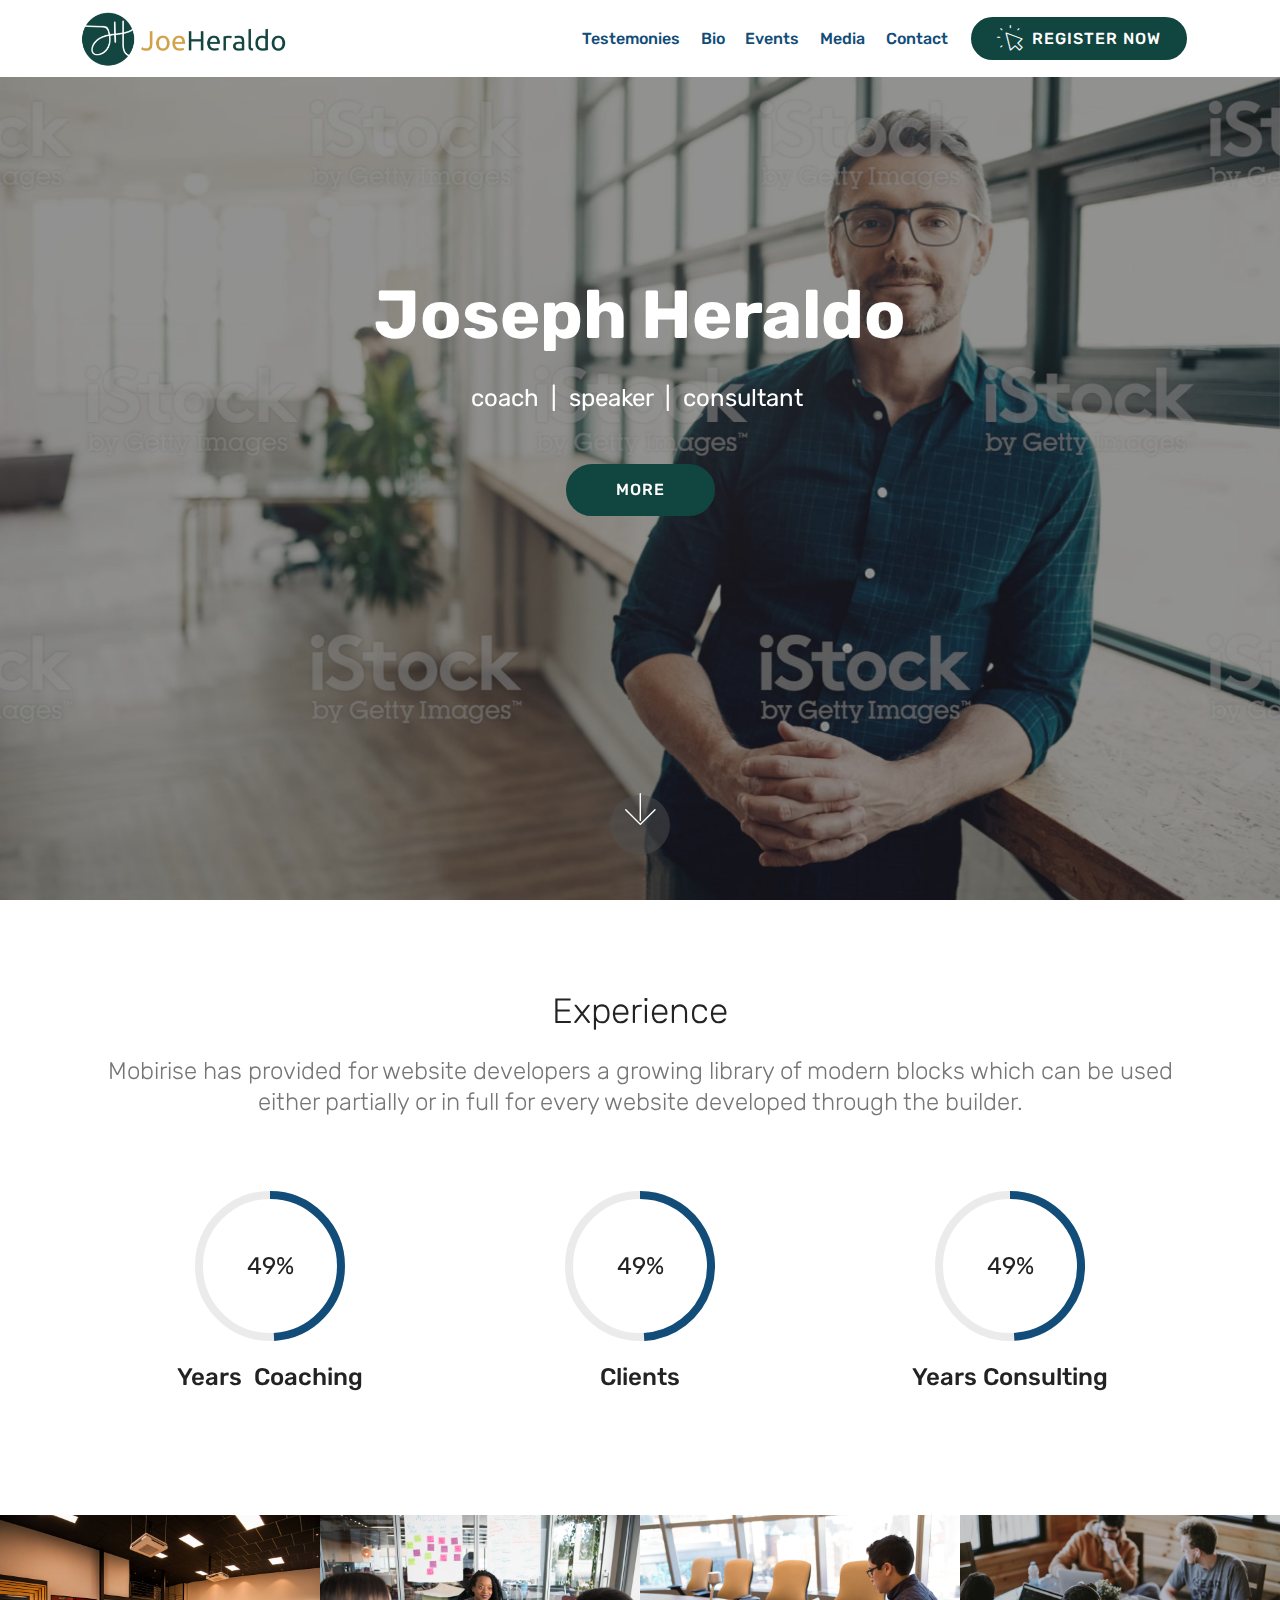
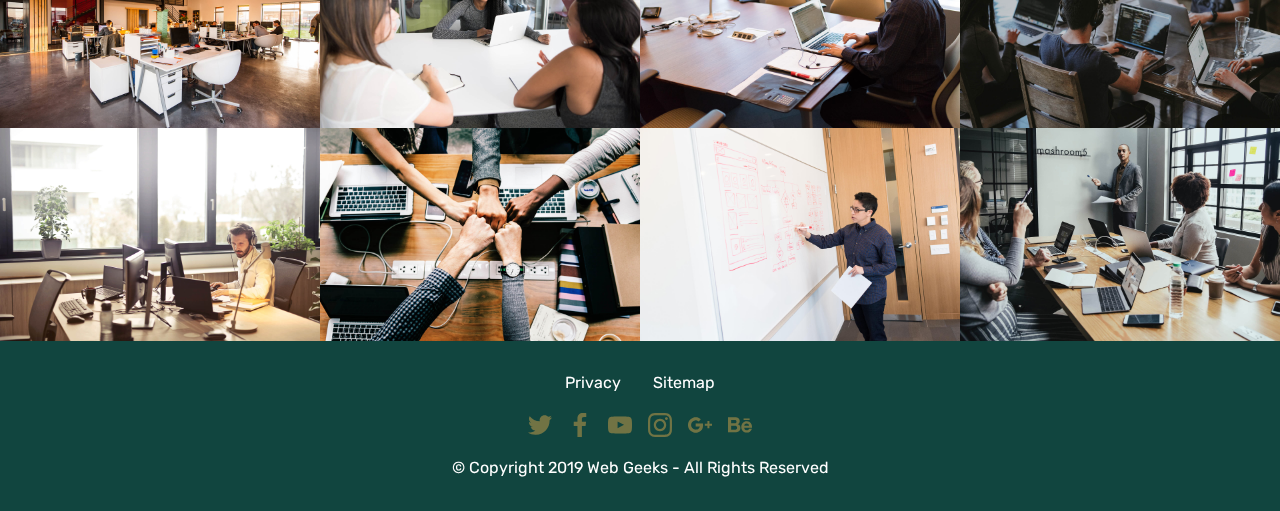
==== index.html @ cf7f7015 "create github pages" ====
<!DOCTYPE html>
<html  >
<head>
  <!-- Site made with Mobirise Website Builder v4.10.5, https://mobirise.com -->
  <meta charset="UTF-8">
  <meta http-equiv="X-UA-Compatible" content="IE=edge">
  <meta name="generator" content="Mobirise v4.10.5, mobirise.com">
  <meta name="viewport" content="width=device-width, initial-scale=1, minimum-scale=1">
  <link rel="shortcut icon" href="assets/images/joe-heraldo-website-1-780x439.png" type="image/x-icon">
  <meta name="description" content="">
  
  <title>Home</title>
  <link rel="stylesheet" href="assets/web/assets/mobirise-icons/mobirise-icons.css">
  <link rel="stylesheet" href="assets/tether/tether.min.css">
  <link rel="stylesheet" href="assets/bootstrap/css/bootstrap.min.css">
  <link rel="stylesheet" href="assets/bootstrap/css/bootstrap-grid.min.css">
  <link rel="stylesheet" href="assets/bootstrap/css/bootstrap-reboot.min.css">
  <link rel="stylesheet" href="assets/dropdown/css/style.css">
  <link rel="stylesheet" href="assets/socicon/css/styles.css">
  <link rel="stylesheet" href="assets/as-pie-progress/css/progress.min.css">
  <link rel="stylesheet" href="assets/theme/css/style.css">
  <link rel="stylesheet" href="assets/gallery/style.css">
  <link rel="stylesheet" href="assets/mobirise/css/mbr-additional.css" type="text/css">
  
  
  
</head>
<body>
  <section class="menu cid-rBkceUmjWw" once="menu" id="menu2-p">

    

    <nav class="navbar navbar-expand beta-menu navbar-dropdown align-items-center navbar-fixed-top navbar-toggleable-sm">
        <button class="navbar-toggler navbar-toggler-right" type="button" data-toggle="collapse" data-target="#navbarSupportedContent" aria-controls="navbarSupportedContent" aria-expanded="false" aria-label="Toggle navigation">
            <div class="hamburger">
                <span></span>
                <span></span>
                <span></span>
                <span></span>
            </div>
        </button>
        <div class="menu-logo">
            <div class="navbar-brand">
                <span class="navbar-logo">
                    <a href="https://mobirise.co">
                        <img src="assets/images/joe-heraldo-website-1-780x439.png" alt="Mobirise" title="" style="height: 3.8rem;">
                    </a>
                </span>
                
            </div>
        </div>
        <div class="collapse navbar-collapse" id="navbarSupportedContent">
            <ul class="navbar-nav nav-dropdown" data-app-modern-menu="true"><li class="nav-item">
                    <a class="nav-link link text-info display-4" href="https://mobirise.co">
                        Testemonies</a>
                </li>
                <li class="nav-item">
                    <a class="nav-link link text-info display-4" href="https://mobirise.co">
                        Bio</a>
                </li><li class="nav-item"><a class="nav-link link text-info display-4" href="https://mobirise.co">
                        Events</a></li><li class="nav-item"><a class="nav-link link text-info display-4" href="https://mobirise.co">
                        Media</a></li><li class="nav-item"><a class="nav-link link text-info display-4" href="https://mobirise.co">
                        Contact</a></li></ul>
            <div class="navbar-buttons mbr-section-btn"><a class="btn btn-sm btn-primary display-4" href="tel:+1-234-567-8901"><span class="mbri-cursor-click mbr-iconfont mbr-iconfont-btn"></span>
                    
                    REGISTER NOW</a></div>
        </div>
    </nav>
</section>

<section class="engine"><a href="https://mobirise.info/a">online site builder</a></section><section class="header12 cid-rBk2YmKhb2 mbr-fullscreen mbr-parallax-background" id="header12-0">

    

    <div class="mbr-overlay" style="opacity: 0.5; background-color: rgb(35, 35, 35);">
    </div>

    <div class="container  ">
            <div class="media-container">
                <div class="col-md-12 align-center">
                    <h1 class="mbr-section-title pb-3 mbr-white mbr-bold mbr-fonts-style display-1">
                        Joseph Heraldo</h1>
                    <p class="mbr-text pb-3 mbr-white mbr-fonts-style display-5">
                        coach &nbsp;| &nbsp;speaker &nbsp;| &nbsp;consultant&nbsp;</p>
                    <div class="mbr-section-btn align-center py-2"><a class="btn btn-md btn-secondary display-4" href="https://mobirise.co">MORE</a></div>

                    <div class="icons-media-container mbr-white">
                        <div class="card col-12 col-md-6">
                            
                            <h5 class="mbr-fonts-style display-5"></h5>
                        </div>

                        <div class="card col-12 col-md-6">
                            
                            <h5 class="mbr-fonts-style display-5"></h5>
                        </div>

                        

                        
                    </div>
                </div>
            </div>
    </div>

    <div class="mbr-arrow hidden-sm-down" aria-hidden="true">
        <a href="#next">
            <i class="mbri-down mbr-iconfont"></i>
        </a>
    </div>
</section>

<section class="progress-bars3 cid-rBk3ufa1zL" id="progress-bars3-3">
 
     

    
    
    <div class="container">
        <h2 class="mbr-section-title pb-3 align-center mbr-fonts-style display-2">
            Experience</h2>

        <h3 class="mbr-section-subtitle mbr-fonts-style display-5">
            Mobirise has provided for website developers a growing library of modern blocks which can be used either partially or in full for every website developed through the builder.
        </h3>
    
        <div class="media-container-row pt-5 mt-2">
            <div class="card p-3 align-center">
                <div class="wrap">
                    <div class="pie_progress progress1" role="progressbar" data-goal="50">
                        <p class="pie_progress__number mbr-fonts-style display-5">15</p>
                    </div>
                </div> 
                <div class="mbr-crt-title pt-3">
                    <h4 class="card-title py-2 mbr-fonts-style display-5">Years &nbsp;Coaching</h4>
                </div>                 
            </div>

            <div class="card p-3 align-center">
                <div class="wrap">
                    <div class="pie_progress progress2" role="progressbar" data-goal="60">
                        <p class="pie_progress__number mbr-fonts-style display-5">109</p>
                    </div>
                </div> 
                <div class="mbr-crt-title pt-3">
                    <h4 class="card-title py-2 mbr-fonts-style display-5">Clients</h4>
                </div>                 
            </div>

            <div class="card p-3 align-center">
                <div class="wrap">
                    <div class="pie_progress progress3" role="progressbar" data-goal="70">
                        <p class="pie_progress__number mbr-fonts-style display-5">23</p>
                    </div>
                </div> 
                <div class="mbr-crt-title pt-3">
                    <h4 class="card-title py-2 mbr-fonts-style display-5">
                        Years Consulting</h4>
                </div>                 
            </div>

            

            

            
        </div>
</div></section>

<section class="mbr-gallery mbr-slider-carousel cid-rBk3p2tCOQ" id="gallery3-2">

    

    <div>
        <div><!-- Filter --><!-- Gallery --><div class="mbr-gallery-row"><div class="mbr-gallery-layout-default"><div><div><div class="mbr-gallery-item mbr-gallery-item--p0" data-video-url="false" data-tags="Awesome"><div href="#lb-gallery3-2" data-slide-to="0" data-toggle="modal"><img src="assets/images/background1.jpg" alt="" title=""><span class="icon-focus"></span></div></div><div class="mbr-gallery-item mbr-gallery-item--p0" data-video-url="false" data-tags="Responsive"><div href="#lb-gallery3-2" data-slide-to="1" data-toggle="modal"><img src="assets/images/background2.jpg" alt="" title=""><span class="icon-focus"></span></div></div><div class="mbr-gallery-item mbr-gallery-item--p0" data-video-url="false" data-tags="Creative"><div href="#lb-gallery3-2" data-slide-to="2" data-toggle="modal"><img src="assets/images/background3.jpg" alt="" title=""><span class="icon-focus"></span></div></div><div class="mbr-gallery-item mbr-gallery-item--p0" data-video-url="false" data-tags="Animated"><div href="#lb-gallery3-2" data-slide-to="3" data-toggle="modal"><img src="assets/images/background4.jpg" alt="" title=""><span class="icon-focus"></span></div></div><div class="mbr-gallery-item mbr-gallery-item--p0" data-video-url="false" data-tags="Awesome"><div href="#lb-gallery3-2" data-slide-to="4" data-toggle="modal"><img src="assets/images/background5.jpg" alt="" title=""><span class="icon-focus"></span></div></div><div class="mbr-gallery-item mbr-gallery-item--p0" data-video-url="false" data-tags="Awesome"><div href="#lb-gallery3-2" data-slide-to="5" data-toggle="modal"><img src="assets/images/background6.jpg" alt="" title=""><span class="icon-focus"></span></div></div><div class="mbr-gallery-item mbr-gallery-item--p0" data-video-url="false" data-tags="Responsive"><div href="#lb-gallery3-2" data-slide-to="6" data-toggle="modal"><img src="assets/images/background7.jpg" alt="" title=""><span class="icon-focus"></span></div></div><div class="mbr-gallery-item mbr-gallery-item--p0" data-video-url="false" data-tags="Animated"><div href="#lb-gallery3-2" data-slide-to="7" data-toggle="modal"><img src="assets/images/background8.jpg" alt="" title=""><span class="icon-focus"></span></div></div></div></div><div class="clearfix"></div></div></div><!-- Lightbox --><div data-app-prevent-settings="" class="mbr-slider modal fade carousel slide" tabindex="-1" data-keyboard="true" data-interval="false" id="lb-gallery3-2"><div class="modal-dialog"><div class="modal-content"><div class="modal-body"><div class="carousel-inner"><div class="carousel-item active"><img src="assets/images/background1.jpg" alt="" title=""></div><div class="carousel-item"><img src="assets/images/background2.jpg" alt="" title=""></div><div class="carousel-item"><img src="assets/images/background3.jpg" alt="" title=""></div><div class="carousel-item"><img src="assets/images/background4.jpg" alt="" title=""></div><div class="carousel-item"><img src="assets/images/background5.jpg" alt="" title=""></div><div class="carousel-item"><img src="assets/images/background6.jpg" alt="" title=""></div><div class="carousel-item"><img src="assets/images/background7.jpg" alt="" title=""></div><div class="carousel-item"><img src="assets/images/background8.jpg" alt="" title=""></div></div><a class="carousel-control carousel-control-prev" role="button" data-slide="prev" href="#lb-gallery3-2"><span class="mbri-left mbr-iconfont" aria-hidden="true"></span><span class="sr-only">Previous</span></a><a class="carousel-control carousel-control-next" role="button" data-slide="next" href="#lb-gallery3-2"><span class="mbri-right mbr-iconfont" aria-hidden="true"></span><span class="sr-only">Next</span></a><a class="close" href="#" role="button" data-dismiss="modal"><span class="sr-only">Close</span></a></div></div></div></div></div>
    </div>

</section>

<section once="footers" class="cid-rBk6SeG8Rp" id="footer7-6">

    

    

    <div class="container">
        <div class="media-container-row align-center mbr-white">
            <div class="row row-links">
                <ul class="foot-menu">
                    
                    
                    
                    
                    
                <li class="foot-menu-item mbr-fonts-style display-7">Privacy</li><li class="foot-menu-item mbr-fonts-style display-7">Sitemap</li></ul>
            </div>
            <div class="row social-row">
                <div class="social-list align-right pb-2">
                    
                    
                    
                    
                    
                    
                <div class="soc-item">
                        <a href="https://twitter.com/mobirise" target="_blank">
                            <span class="mbr-iconfont mbr-iconfont-social socicon-twitter socicon" style="color: rgb(208, 162, 74); fill: rgb(208, 162, 74);"></span>
                        </a>
                    </div><div class="soc-item">
                        <a href="https://www.facebook.com/pages/Mobirise/1616226671953247" target="_blank">
                            <span class="mbr-iconfont mbr-iconfont-social socicon-facebook socicon" style="color: rgb(208, 162, 74); fill: rgb(208, 162, 74);"></span>
                        </a>
                    </div><div class="soc-item">
                        <a href="https://www.youtube.com/c/mobirise" target="_blank">
                            <span class="mbr-iconfont mbr-iconfont-social socicon-youtube socicon" style="color: rgb(208, 162, 74); fill: rgb(208, 162, 74);"></span>
                        </a>
                    </div><div class="soc-item">
                        <a href="https://instagram.com/mobirise" target="_blank">
                            <span class="mbr-iconfont mbr-iconfont-social socicon-instagram socicon" style="color: rgb(208, 162, 74); fill: rgb(208, 162, 74);"></span>
                        </a>
                    </div><div class="soc-item">
                        <a href="https://plus.google.com/u/0/+Mobirise" target="_blank">
                            <span class="mbr-iconfont mbr-iconfont-social socicon-googleplus socicon" style="color: rgb(208, 162, 74); fill: rgb(208, 162, 74);"></span>
                        </a>
                    </div><div class="soc-item">
                        <a href="https://www.behance.net/Mobirise" target="_blank">
                            <span class="mbr-iconfont mbr-iconfont-social socicon-behance socicon" style="color: rgb(208, 162, 74); fill: rgb(208, 162, 74);"></span>
                        </a>
                    </div></div>
            </div>
            <div class="row row-copirayt">
                <p class="mbr-text mb-0 mbr-fonts-style mbr-white align-center display-7">
                    © Copyright 2019 Web Geeks - All Rights Reserved
                </p>
            </div>
        </div>
    </div>
</section>


  <script src="assets/web/assets/jquery/jquery.min.js"></script>
  <script src="assets/popper/popper.min.js"></script>
  <script src="assets/tether/tether.min.js"></script>
  <script src="assets/bootstrap/js/bootstrap.min.js"></script>
  <script src="assets/smoothscroll/smooth-scroll.js"></script>
  <script src="assets/dropdown/js/nav-dropdown.js"></script>
  <script src="assets/dropdown/js/navbar-dropdown.js"></script>
  <script src="assets/touchswipe/jquery.touch-swipe.min.js"></script>
  <script src="assets/parallax/jarallax.min.js"></script>
  <script src="assets/as-pie-progress/jquery-as-pie-progress.min.js"></script>
  <script src="assets/masonry/masonry.pkgd.min.js"></script>
  <script src="assets/imagesloaded/imagesloaded.pkgd.min.js"></script>
  <script src="assets/bootstrapcarouselswipe/bootstrap-carousel-swipe.js"></script>
  <script src="assets/vimeoplayer/jquery.mb.vimeo_player.js"></script>
  <script src="assets/theme/js/script.js"></script>
  <script src="assets/gallery/player.min.js"></script>
  <script src="assets/gallery/script.js"></script>
  <script src="assets/slidervideo/script.js"></script>
  
  
</body>
</html>
---- assets/web/assets/mobirise-icons/mobirise-icons.css ----
@font-face {
  font-family: 'MobiriseIcons';
  src:  url('mobirise-icons.eot?spat4u');
  src:  url('mobirise-icons.eot?spat4u#iefix') format('embedded-opentype'),
    url('mobirise-icons.ttf?spat4u') format('truetype'),
    url('mobirise-icons.woff?spat4u') format('woff'),
    url('mobirise-icons.svg?spat4u#MobiriseIcons') format('svg');
  font-weight: normal;
  font-style: normal;
}

[class^="mbri-"], [class*=" mbri-"] {
  /* use !important to prevent issues with browser extensions that change fonts */
  font-family: MobiriseIcons !important;
  speak: none;
  font-style: normal;
  font-weight: normal;
  font-variant: normal;
  text-transform: none;
  line-height: 1;

  /* Better Font Rendering =========== */
  -webkit-font-smoothing: antialiased;
  -moz-osx-font-smoothing: grayscale;
}

.mbri-add-submenu:before {
  content: "\e900";
}
.mbri-alert:before {
  content: "\e901";
}
.mbri-align-center:before {
  content: "\e902";
}
.mbri-align-justify:before {
  content: "\e903";
}
.mbri-align-left:before {
  content: "\e904";
}
.mbri-align-right:before {
  content: "\e905";
}
.mbri-android:before {
  content: "\e906";
}
.mbri-apple:before {
  content: "\e907";
}
.mbri-arrow-down:before {
  content: "\e908";
}
.mbri-arrow-next:before {
  content: "\e909";
}
.mbri-arrow-prev:before {
  content: "\e90a";
}
.mbri-arrow-up:before {
  content: "\e90b";
}
.mbri-bold:before {
  content: "\e90c";
}
.mbri-bookmark:before {
  content: "\e90d";
}
.mbri-bootstrap:before {
  content: "\e90e";
}
.mbri-briefcase:before {
  content: "\e90f";
}
.mbri-browse:before {
  content: "\e910";
}
.mbri-bulleted-list:before {
  content: "\e911";
}
.mbri-calendar:before {
  content: "\e912";
}
.mbri-camera:before {
  content: "\e913";
}
.mbri-cart-add:before {
  content: "\e914";
}
.mbri-cart-full:before {
  content: "\e915";
}
.mbri-cash:before {
  content: "\e916";
}
.mbri-change-style:before {
  content: "\e917";
}
.mbri-chat:before {
  content: "\e918";
}
.mbri-clock:before {
  content: "\e919";
}
.mbri-close:before {
  content: "\e91a";
}
.mbri-cloud:before {
  content: "\e91b";
}
.mbri-code:before {
  content: "\e91c";
}
.mbri-contact-form:before {
  content: "\e91d";
}
.mbri-credit-card:before {
  content: "\e91e";
}
.mbri-cursor-click:before {
  content: "\e91f";
}
.mbri-cust-feedback:before {
  content: "\e920";
}
.mbri-database:before {
  content: "\e921";
}
.mbri-delivery:before {
  content: "\e922";
}
.mbri-desktop:before {
  content: "\e923";
}
.mbri-devices:before {
  content: "\e924";
}
.mbri-down:before {
  content: "\e925";
}
.mbri-download:before {
  content: "\e989";
}
.mbri-drag-n-drop:before {
  content: "\e927";
}
.mbri-drag-n-drop2:before {
  content: "\e928";
}
.mbri-edit:before {
  content: "\e929";
}
.mbri-edit2:before {
  content: "\e92a";
}
.mbri-error:before {
  content: "\e92b";
}
.mbri-extension:before {
  content: "\e92c";
}
.mbri-features:before {
  content: "\e92d";
}
.mbri-file:before {
  content: "\e92e";
}
.mbri-flag:before {
  content: "\e92f";
}
.mbri-folder:before {
  content: "\e930";
}
.mbri-gift:before {
  content: "\e931";
}
.mbri-github:before {
  content: "\e932";
}
.mbri-globe:before {
  content: "\e933";
}
.mbri-globe-2:before {
  content: "\e934";
}
.mbri-growing-chart:before {
  content: "\e935";
}
.mbri-hearth:before {
  content: "\e936";
}
.mbri-help:before {
  content: "\e937";
}
.mbri-home:before {
  content: "\e938";
}
.mbri-hot-cup:before {
  content: "\e939";
}
.mbri-idea:before {
  content: "\e93a";
}
.mbri-image-gallery:before {
  content: "\e93b";
}
.mbri-image-slider:before {
  content: "\e93c";
}
.mbri-info:before {
  content: "\e93d";
}
.mbri-italic:before {
  content: "\e93e";
}
.mbri-key:before {
  content: "\e93f";
}
.mbri-laptop:before {
  content: "\e940";
}
.mbri-layers:before {
  content: "\e941";
}
.mbri-left-right:before {
  content: "\e942";
}
.mbri-left:before {
  content: "\e943";
}
.mbri-letter:before {
  content: "\e944";
}
.mbri-like:before {
  content: "\e945";
}
.mbri-link:before {
  content: "\e946";
}
.mbri-lock:before {
  content: "\e947";
}
.mbri-login:before {
  content: "\e948";
}
.mbri-logout:before {
  content: "\e949";
}
.mbri-magic-stick:before {
  content: "\e94a";
}
.mbri-map-pin:before {
  content: "\e94b";
}
.mbri-menu:before {
  content: "\e94c";
}
.mbri-mobile:before {
  content: "\e94d";
}
.mbri-mobile2:before {
  content: "\e94e";
}
.mbri-mobirise:before {
  content: "\e94f";
}
.mbri-more-horizontal:before {
  content: "\e950";
}
.mbri-more-vertical:before {
  content: "\e951";
}
.mbri-music:before {
  content: "\e952";
}
.mbri-new-file:before {
  content: "\e953";
}
.mbri-numbered-list:before {
  content: "\e954";
}
.mbri-opened-folder:before {
  content: "\e955";
}
.mbri-pages:before {
  content: "\e956";
}
.mbri-paper-plane:before {
  content: "\e957";
}
.mbri-paperclip:before {
  content: "\e958";
}
.mbri-photo:before {
  content: "\e959";
}
.mbri-photos:before {
  content: "\e95a";
}
.mbri-pin:before {
  content: "\e95b";
}
.mbri-play:before {
  content: "\e95c";
}
.mbri-plus:before {
  content: "\e95d";
}
.mbri-preview:before {
  content: "\e95e";
}
.mbri-print:before {
  content: "\e95f";
}
.mbri-protect:before {
  content: "\e960";
}
.mbri-question:before {
  content: "\e961";
}
.mbri-quote-left:before {
  content: "\e962";
}
.mbri-quote-right:before {
  content: "\e963";
}
.mbri-refresh:before {
  content: "\e964";
}
.mbri-responsive:before {
  content: "\e965";
}
.mbri-right:before {
  content: "\e966";
}
.mbri-rocket:before {
  content: "\e967";
}
.mbri-sad-face:before {
  content: "\e968";
}
.mbri-sale:before {
  content: "\e969";
}
.mbri-save:before {
  content: "\e96a";
}
.mbri-search:before {
  content: "\e96b";
}
.mbri-setting:before {
  content: "\e96c";
}
.mbri-setting2:before {
  content: "\e96d";
}
.mbri-setting3:before {
  content: "\e96e";
}
.mbri-share:before {
  content: "\e96f";
}
.mbri-shopping-bag:before {
  content: "\e970";
}
.mbri-shopping-basket:before {
  content: "\e971";
}
.mbri-shopping-cart:before {
  content: "\e972";
}
.mbri-sites:before {
  content: "\e973";
}
.mbri-smile-face:before {
  content: "\e974";
}
.mbri-speed:before {
  content: "\e975";
}
.mbri-star:before {
  content: "\e976";
}
.mbri-success:before {
  content: "\e977";
}
.mbri-sun:before {
  content: "\e978";
}
.mbri-sun2:before {
  content: "\e979";
}
.mbri-tablet:before {
  content: "\e97a";
}
.mbri-tablet-vertical:before {
  content: "\e97b";
}
.mbri-target:before {
  content: "\e97c";
}
.mbri-timer:before {
  content: "\e97d";
}
.mbri-to-ftp:before {
  content: "\e97e";
}
.mbri-to-local-drive:before {
  content: "\e97f";
}
.mbri-touch-swipe:before {
  content: "\e980";
}
.mbri-touch:before {
  content: "\e981";
}
.mbri-trash:before {
  content: "\e982";
}
.mbri-underline:before {
  content: "\e983";
}
.mbri-unlink:before {
  content: "\e984";
}
.mbri-unlock:before {
  content: "\e985";
}
.mbri-up-down:before {
  content: "\e986";
}
.mbri-up:before {
  content: "\e987";
}
.mbri-update:before {
  content: "\e988";
}
.mbri-upload:before {
 content: "\e926"; 
}
.mbri-user:before {
  content: "\e98a";
}
.mbri-user2:before {
  content: "\e98b";
}
.mbri-users:before {
  content: "\e98c";
}
.mbri-video:before {
  content: "\e98d";
}
.mbri-video-play:before {
  content: "\e98e";
}
.mbri-watch:before {
  content: "\e98f";
}
.mbri-website-theme:before {
  content: "\e990";
}
.mbri-wifi:before {
  content: "\e991";
}
.mbri-windows:before {
  content: "\e992";
}
.mbri-zoom-out:before {
  content: "\e993";
}
.mbri-redo:before {
  content: "\e994";
}
.mbri-undo:before {
  content: "\e995";
}
---- assets/dropdown/css/style.css ----
.navbar-dropdown {
  left: 0;
  padding: 0;
  position: absolute;
  right: 0;
  top: 0;
  transition: all 0.45s ease;
  z-index: 1030;
  background: #282828; }
  .navbar-dropdown .navbar-logo {
    margin-right: 0.8rem;
    transition: margin 0.3s ease-in-out;
    vertical-align: middle; }
    .navbar-dropdown .navbar-logo img {
      height: 3.125rem;
      transition: all 0.3s ease-in-out; }
    .navbar-dropdown .navbar-logo.mbr-iconfont {
      font-size: 3.125rem;
      line-height: 3.125rem; }
  .navbar-dropdown .navbar-caption {
    font-weight: 700;
    white-space: normal;
    vertical-align: -4px;
    line-height: 3.125rem !important; }
    .navbar-dropdown .navbar-caption, .navbar-dropdown .navbar-caption:hover {
      color: inherit;
      text-decoration: none; }
  .navbar-dropdown .mbr-iconfont + .navbar-caption {
    vertical-align: -1px; }
  .navbar-dropdown.navbar-fixed-top {
    position: fixed; }
  .navbar-dropdown .navbar-brand span {
    vertical-align: -4px; }
  .navbar-dropdown.bg-color.transparent {
    background: none; }
  .navbar-dropdown.navbar-short .navbar-brand {
    padding: 0.625rem 0; }
    .navbar-dropdown.navbar-short .navbar-brand span {
      vertical-align: -1px; }
  .navbar-dropdown.navbar-short .navbar-caption {
    line-height: 2.375rem !important;
    vertical-align: -2px; }
  .navbar-dropdown.navbar-short .navbar-logo {
    margin-right: 0.5rem; }
    .navbar-dropdown.navbar-short .navbar-logo img {
      height: 2.375rem; }
    .navbar-dropdown.navbar-short .navbar-logo.mbr-iconfont {
      font-size: 2.375rem;
      line-height: 2.375rem; }
  .navbar-dropdown.navbar-short .mbr-table-cell {
    height: 3.625rem; }
  .navbar-dropdown .navbar-close {
    left: 0.6875rem;
    position: fixed;
    top: 0.75rem;
    z-index: 1000; }
  .navbar-dropdown .hamburger-icon {
    content: "";
    display: inline-block;
    vertical-align: middle;
    width: 16px;
    -webkit-box-shadow: 0 -6px 0 1px #282828,0 0 0 1px #282828,0 6px 0 1px #282828;
    -moz-box-shadow: 0 -6px 0 1px #282828,0 0 0 1px #282828,0 6px 0 1px #282828;
    box-shadow: 0 -6px 0 1px #282828,0 0 0 1px #282828,0 6px 0 1px #282828; }

.dropdown-menu .dropdown-toggle[data-toggle="dropdown-submenu"]::after {
  border-bottom: 0.35em solid transparent;
  border-left: 0.35em solid;
  border-right: 0;
  border-top: 0.35em solid transparent;
  margin-left: 0.3rem; }

.dropdown-menu .dropdown-item:focus {
  outline: 0; }

.nav-dropdown {
  font-size: 0.75rem;
  font-weight: 500;
  height: auto !important; }
  .nav-dropdown .nav-btn {
    padding-left: 1rem; }
  .nav-dropdown .link {
    margin: .667em 1.667em;
    font-weight: 500;
    padding: 0;
    transition: color .2s ease-in-out; }
    .nav-dropdown .link.dropdown-toggle {
      margin-right: 2.583em; }
      .nav-dropdown .link.dropdown-toggle::after {
        margin-left: .25rem;
        border-top: 0.35em solid;
        border-right: 0.35em solid transparent;
        border-left: 0.35em solid transparent;
        border-bottom: 0; }
      .nav-dropdown .link.dropdown-toggle[aria-expanded="true"] {
        margin: 0;
        padding: 0.667em 3.263em  0.667em 1.667em; }
  .nav-dropdown .link::after,
  .nav-dropdown .dropdown-item::after {
    color: inherit; }
  .nav-dropdown .btn {
    font-size: 0.75rem;
    font-weight: 700;
    letter-spacing: 0;
    margin-bottom: 0;
    padding-left: 1.25rem;
    padding-right: 1.25rem; }
  .nav-dropdown .dropdown-menu {
    border-radius: 0;
    border: 0;
    left: 0;
    margin: 0;
    padding-bottom: 1.25rem;
    padding-top: 1.25rem;
    position: relative; }
  .nav-dropdown .dropdown-submenu {
    margin-left: 0.125rem;
    top: 0; }
  .nav-dropdown .dropdown-item {
    font-weight: 500;
    line-height: 2;
    padding: 0.3846em 4.615em 0.3846em 1.5385em;
    position: relative;
    transition: color .2s ease-in-out, background-color .2s ease-in-out; }
    .nav-dropdown .dropdown-item::after {
      margin-top: -0.3077em;
      position: absolute;
      right: 1.1538em;
      top: 50%; }
    .nav-dropdown .dropdown-item:focus, .nav-dropdown .dropdown-item:hover {
      background: none; }

@media (max-width: 767px) {
  .nav-dropdown.navbar-toggleable-sm {
    bottom: 0;
    display: none;
    left: 0;
    overflow-x: hidden;
    position: fixed;
    top: 0;
    transform: translateX(-100%);
    -ms-transform: translateX(-100%);
    -webkit-transform: translateX(-100%);
    width: 18.75rem;
    z-index: 999; } }
.nav-dropdown.navbar-toggleable-xl {
  bottom: 0;
  display: none;
  left: 0;
  overflow-x: hidden;
  position: fixed;
  top: 0;
  transform: translateX(-100%);
  -ms-transform: translateX(-100%);
  -webkit-transform: translateX(-100%);
  width: 18.75rem;
  z-index: 999; }

.nav-dropdown-sm {
  display: block !important;
  overflow-x: hidden;
  overflow: auto;
  padding-top: 3.875rem; }
  .nav-dropdown-sm::after {
    content: "";
    display: block;
    height: 3rem;
    width: 100%; }
  .nav-dropdown-sm.collapse.in ~ .navbar-close {
    display: block !important; }
  .nav-dropdown-sm.collapsing, .nav-dropdown-sm.collapse.in {
    transform: translateX(0);
    -ms-transform: translateX(0);
    -webkit-transform: translateX(0);
    transition: all 0.25s ease-out;
    -webkit-transition: all 0.25s ease-out;
    background: #282828; }
  .nav-dropdown-sm.collapsing[aria-expanded="false"] {
    transform: translateX(-100%);
    -ms-transform: translateX(-100%);
    -webkit-transform: translateX(-100%); }
  .nav-dropdown-sm .nav-item {
    display: block;
    margin-left: 0 !important;
    padding-left: 0; }
  .nav-dropdown-sm .link,
  .nav-dropdown-sm .dropdown-item {
    border-top: 1px dotted rgba(255, 255, 255, 0.1);
    font-size: 0.8125rem;
    line-height: 1.6;
    margin: 0 !important;
    padding: 0.875rem 2.4rem 0.875rem 1.5625rem !important;
    position: relative;
    white-space: normal; }
    .nav-dropdown-sm .link:focus, .nav-dropdown-sm .link:hover,
    .nav-dropdown-sm .dropdown-item:focus,
    .nav-dropdown-sm .dropdown-item:hover {
      background: rgba(0, 0, 0, 0.2) !important;
      color: #c0a375; }
  .nav-dropdown-sm .nav-btn {
    position: relative;
    padding: 1.5625rem 1.5625rem 0 1.5625rem; }
    .nav-dropdown-sm .nav-btn::before {
      border-top: 1px dotted rgba(255, 255, 255, 0.1);
      content: "";
      left: 0;
      position: absolute;
      top: 0;
      width: 100%; }
    .nav-dropdown-sm .nav-btn + .nav-btn {
      padding-top: 0.625rem; }
      .nav-dropdown-sm .nav-btn + .nav-btn::before {
        display: none; }
  .nav-dropdown-sm .btn {
    padding: 0.625rem 0; }
  .nav-dropdown-sm .dropdown-toggle[data-toggle="dropdown-submenu"]::after {
    margin-left: .25rem;
    border-top: 0.35em solid;
    border-right: 0.35em solid transparent;
    border-left: 0.35em solid transparent;
    border-bottom: 0; }
  .nav-dropdown-sm .dropdown-toggle[data-toggle="dropdown-submenu"][aria-expanded="true"]::after {
    border-top: 0;
    border-right: 0.35em solid transparent;
    border-left: 0.35em solid transparent;
    border-bottom: 0.35em solid; }
  .nav-dropdown-sm .dropdown-menu {
    margin: 0;
    padding: 0;
    position: relative;
    top: 0;
    left: 0;
    width: 100%;
    border: 0;
    float: none;
    border-radius: 0;
    background: none; }
  .nav-dropdown-sm .dropdown-submenu {
    left: 100%;
    margin-left: 0.125rem;
    margin-top: -1.25rem;
    top: 0; }

.navbar-toggleable-sm .nav-dropdown .dropdown-menu {
  position: absolute; }

.navbar-toggleable-sm .nav-dropdown .dropdown-submenu {
  left: 100%;
  margin-left: 0.125rem;
  margin-top: -1.25rem;
  top: 0; }

.navbar-toggleable-sm.opened .nav-dropdown .dropdown-menu {
  position: relative; }

.navbar-toggleable-sm.opened .nav-dropdown .dropdown-submenu {
  left: 0;
  margin-left: 00rem;
  margin-top: 0rem;
  top: 0; }

.is-builder .nav-dropdown.collapsing {
  transition: none !important; }

/*# sourceMappingURL=style.css.map */
---- assets/socicon/css/styles.css ----
@charset "UTF-8";

@font-face {
  font-family: "socicon";
  src:url("../fonts/socicon.eot");
  src:url("../fonts/socicon.eot?#iefix") format("embedded-opentype"),
    url("../fonts/socicon.woff") format("woff"),
    url("../fonts/socicon.ttf") format("truetype"),
    url("../fonts/socicon.svg#socicon") format("svg");
  font-weight: normal;
  font-style: normal;

}

[data-icon]:before {
  font-family: "socicon" !important;
  content: attr(data-icon);
  font-style: normal !important;
  font-weight: normal !important;
  font-variant: normal !important;
  text-transform: none !important;
  speak: none;
  line-height: 1;
  -webkit-font-smoothing: antialiased;
  -moz-osx-font-smoothing: grayscale;
}

[class^="socicon-"]:before,
[class*=" socicon-"]:before {
  font-family: "socicon" !important;
  font-style: normal !important;
  font-weight: normal !important;
  font-variant: normal !important;
  text-transform: none !important;
  speak: none;
  line-height: 1;
  -webkit-font-smoothing: antialiased;
  -moz-osx-font-smoothing: grayscale;
}

.socicon-modelmayhem:before {
  content: "\e000";
}
.socicon-mixcloud:before {
  content: "\e001";
}
.socicon-drupal:before {
  content: "\e002";
}
.socicon-swarm:before {
  content: "\e003";
}
.socicon-istock:before {
  content: "\e004";
}
.socicon-yammer:before {
  content: "\e005";
}
.socicon-ello:before {
  content: "\e006";
}
.socicon-stackoverflow:before {
  content: "\e007";
}
.socicon-persona:before {
  content: "\e008";
}
.socicon-triplej:before {
  content: "\e009";
}
.socicon-houzz:before {
  content: "\e00a";
}
.socicon-rss:before {
  content: "\e00b";
}
.socicon-paypal:before {
  content: "\e00c";
}
.socicon-odnoklassniki:before {
  content: "\e00d";
}
.socicon-airbnb:before {
  content: "\e00e";
}
.socicon-periscope:before {
  content: "\e00f";
}
.socicon-outlook:before {
  content: "\e010";
}
.socicon-coderwall:before {
  content: "\e011";
}
.socicon-tripadvisor:before {
  content: "\e012";
}
.socicon-appnet:before {
  content: "\e013";
}
.socicon-goodreads:before {
  content: "\e014";
}
.socicon-tripit:before {
  content: "\e015";
}
.socicon-lanyrd:before {
  content: "\e016";
}
.socicon-slideshare:before {
  content: "\e017";
}
.socicon-buffer:before {
  content: "\e018";
}
.socicon-disqus:before {
  content: "\e019";
}
.socicon-vkontakte:before {
  content: "\e01a";
}
.socicon-whatsapp:before {
  content: "\e01b";
}
.socicon-patreon:before {
  content: "\e01c";
}
.socicon-storehouse:before {
  content: "\e01d";
}
.socicon-pocket:before {
  content: "\e01e";
}
.socicon-mail:before {
  content: "\e01f";
}
.socicon-blogger:before {
  content: "\e020";
}
.socicon-technorati:before {
  content: "\e021";
}
.socicon-reddit:before {
  content: "\e022";
}
.socicon-dribbble:before {
  content: "\e023";
}
.socicon-stumbleupon:before {
  content: "\e024";
}
.socicon-digg:before {
  content: "\e025";
}
.socicon-envato:before {
  content: "\e026";
}
.socicon-behance:before {
  content: "\e027";
}
.socicon-delicious:before {
  content: "\e028";
}
.socicon-deviantart:before {
  content: "\e029";
}
.socicon-forrst:before {
  content: "\e02a";
}
.socicon-play:before {
  content: "\e02b";
}
.socicon-zerply:before {
  content: "\e02c";
}
.socicon-wikipedia:before {
  content: "\e02d";
}
.socicon-apple:before {
  content: "\e02e";
}
.socicon-flattr:before {
  content: "\e02f";
}
.socicon-github:before {
  content: "\e030";
}
.socicon-renren:before {
  content: "\e031";
}
.socicon-friendfeed:before {
  content: "\e032";
}
.socicon-newsvine:before {
  content: "\e033";
}
.socicon-identica:before {
  content: "\e034";
}
.socicon-bebo:before {
  content: "\e035";
}
.socicon-zynga:before {
  content: "\e036";
}
.socicon-steam:before {
  content: "\e037";
}
.socicon-xbox:before {
  content: "\e038";
}
.socicon-windows:before {
  content: "\e039";
}
.socicon-qq:before {
  content: "\e03a";
}
.socicon-douban:before {
  content: "\e03b";
}
.socicon-meetup:before {
  content: "\e03c";
}
.socicon-playstation:before {
  content: "\e03d";
}
.socicon-android:before {
  content: "\e03e";
}
.socicon-snapchat:before {
  content: "\e03f";
}
.socicon-twitter:before {
  content: "\e040";
}
.socicon-facebook:before {
  content: "\e041";
}
.socicon-googleplus:before {
  content: "\e042";
}
.socicon-pinterest:before {
  content: "\e043";
}
.socicon-foursquare:before {
  content: "\e044";
}
.socicon-yahoo:before {
  content: "\e045";
}
.socicon-skype:before {
  content: "\e046";
}
.socicon-yelp:before {
  content: "\e047";
}
.socicon-feedburner:before {
  content: "\e048";
}
.socicon-linkedin:before {
  content: "\e049";
}
.socicon-viadeo:before {
  content: "\e04a";
}
.socicon-xing:before {
  content: "\e04b";
}
.socicon-myspace:before {
  content: "\e04c";
}
.socicon-soundcloud:before {
  content: "\e04d";
}
.socicon-spotify:before {
  content: "\e04e";
}
.socicon-grooveshark:before {
  content: "\e04f";
}
.socicon-lastfm:before {
  content: "\e050";
}
.socicon-youtube:before {
  content: "\e051";
}
.socicon-vimeo:before {
  content: "\e052";
}
.socicon-dailymotion:before {
  content: "\e053";
}
.socicon-vine:before {
  content: "\e054";
}
.socicon-flickr:before {
  content: "\e055";
}
.socicon-500px:before {
  content: "\e056";
}
.socicon-wordpress:before {
  content: "\e058";
}
.socicon-tumblr:before {
  content: "\e059";
}
.socicon-twitch:before {
  content: "\e05a";
}
.socicon-8tracks:before {
  content: "\e05b";
}
.socicon-amazon:before {
  content: "\e05c";
}
.socicon-icq:before {
  content: "\e05d";
}
.socicon-smugmug:before {
  content: "\e05e";
}
.socicon-ravelry:before {
  content: "\e05f";
}
.socicon-weibo:before {
  content: "\e060";
}
.socicon-baidu:before {
  content: "\e061";
}
.socicon-angellist:before {
  content: "\e062";
}
.socicon-ebay:before {
  content: "\e063";
}
.socicon-imdb:before {
  content: "\e064";
}
.socicon-stayfriends:before {
  content: "\e065";
}
.socicon-residentadvisor:before {
  content: "\e066";
}
.socicon-google:before {
  content: "\e067";
}
.socicon-yandex:before {
  content: "\e068";
}
.socicon-sharethis:before {
  content: "\e069";
}
.socicon-bandcamp:before {
  content: "\e06a";
}
.socicon-itunes:before {
  content: "\e06b";
}
.socicon-deezer:before {
  content: "\e06c";
}
.socicon-telegram:before {
  content: "\e06e";
}
.socicon-openid:before {
  content: "\e06f";
}
.socicon-amplement:before {
  content: "\e070";
}
.socicon-viber:before {
  content: "\e071";
}
.socicon-zomato:before {
  content: "\e072";
}
.socicon-draugiem:before {
  content: "\e074";
}
.socicon-endomodo:before {
  content: "\e075";
}
.socicon-filmweb:before {
  content: "\e076";
}
.socicon-stackexchange:before {
  content: "\e077";
}
.socicon-wykop:before {
  content: "\e078";
}
.socicon-teamspeak:before {
  content: "\e079";
}
.socicon-teamviewer:before {
  content: "\e07a";
}
.socicon-ventrilo:before {
  content: "\e07b";
}
.socicon-younow:before {
  content: "\e07c";
}
.socicon-raidcall:before {
  content: "\e07d";
}
.socicon-mumble:before {
  content: "\e07e";
}
.socicon-medium:before {
  content: "\e06d";
}
.socicon-bebee:before {
  content: "\e07f";
}
.socicon-hitbox:before {
  content: "\e080";
}
.socicon-reverbnation:before {
  content: "\e081";
}
.socicon-formulr:before {
  content: "\e082";
}
.socicon-instagram:before {
  content: "\e057";
}
.socicon-battlenet:before {
  content: "\e083";
}
.socicon-chrome:before {
  content: "\e084";
}
.socicon-discord:before {
  content: "\e086";
}
.socicon-issuu:before {
  content: "\e087";
}
.socicon-macos:before {
  content: "\e088";
}
.socicon-firefox:before {
  content: "\e089";
}
.socicon-opera:before {
  content: "\e08d";
}
.socicon-keybase:before {
  content: "\e090";
}
.socicon-alliance:before {
  content: "\e091";
}
.socicon-livejournal:before {
  content: "\e092";
}
.socicon-googlephotos:before {
  content: "\e093";
}
.socicon-horde:before {
  content: "\e094";
}
.socicon-etsy:before {
  content: "\e095";
}
.socicon-zapier:before {
  content: "\e096";
}
.socicon-google-scholar:before {
  content: "\e097";
}
.socicon-researchgate:before {
  content: "\e098";
}
.socicon-wechat:before {
  content: "\e099";
}
.socicon-strava:before {
  content: "\e09a";
}
.socicon-line:before {
  content: "\e09b";
}
.socicon-lyft:before {
  content: "\e09c";
}
.socicon-uber:before {
  content: "\e09d";
}
.socicon-songkick:before {
  content: "\e09e";
}
.socicon-viewbug:before {
  content: "\e09f";
}
.socicon-googlegroups:before {
  content: "\e0a0";
}
.socicon-quora:before {
  content: "\e073";
}
.socicon-diablo:before {
  content: "\e085";
}
.socicon-blizzard:before {
  content: "\e0a1";
}
.socicon-hearthstone:before {
  content: "\e08b";
}
.socicon-heroes:before {
  content: "\e08a";
}
.socicon-overwatch:before {
  content: "\e08c";
}
.socicon-warcraft:before {
  content: "\e08e";
}
.socicon-starcraft:before {
  content: "\e08f";
}
.socicon-beam:before {
  content: "\e0a2";
}
.socicon-curse:before {
  content: "\e0a3";
}
.socicon-player:before {
  content: "\e0a4";
}
.socicon-streamjar:before {
  content: "\e0a5";
}
.socicon-nintendo:before {
  content: "\e0a6";
}
.socicon-hellocoton:before {
  content: "\e0a7";
}
---- assets/as-pie-progress/css/progress.min.css ----
/**
* jQuery asPieProgress
* A jQuery plugin that animate the progress bar
* Compiled: Fri Sep 02 2016 14:07:00 GMT+0800 (CST)
* @version v0.3.4
* @link https://github.com/amazingSurge/jquery-asPieProgress
* @copyright LGPL-3.0
*/
.pie_progress{position:relative;text-align:center;-webkit-transform-style:preserve-3d;transform-style:preserve-3d}.pie_progress svg{margin:0 auto}.pie_progress__content,.pie_progress__icon,.pie_progress__label,.pie_progress__number{position:absolute;top:50%;left:0;width:100%;-webkit-transform:translateY(-50%);-ms-transform:translateY(-50%);transform:translateY(-50%)}.pie_progress__number{font-size:42px}.pie_progress__label{margin-top:32px;font-size:12px}.pie_progress__svg{position:relative;display:inline-block;width:100%;padding-bottom:100%;overflow:hidden;vertical-align:middle}.pie_progress__svg svg{position:absolute;top:0;left:0;display:inline-block}
---- assets/theme/css/style.css ----
/*!
 * Mobirise v4 theme (https://mobirise.com/)
 * Copyright 2017 Mobirise
 */
section {
  background-color: #eeeeee; }

section,
.container,
.container-fluid {
  position: relative;
  word-wrap: break-word; }

a.mbr-iconfont:hover {
  text-decoration: none; }

.article .lead p, .article .lead ul, .article .lead ol, .article .lead pre, .article .lead blockquote {
  margin-bottom: 0; }

a {
  font-style: normal;
  font-weight: 400;
  cursor: pointer; }
  a, a:hover {
    text-decoration: none; }

figure {
  margin-bottom: 0; }

body {
  color: #232323; }

h1, h2, h3, h4, h5, h6,
.h1, .h2, .h3, .h4, .h5, .h6,
.display-1, .display-2, .display-3, .display-4 {
  line-height: 1;
  word-break: break-word;
  word-wrap: break-word; }

b, strong {
  font-weight: bold; }

blockquote {
  padding: 10px 0 10px 20px;
  position: relative;
  border-left: 2px solid;
  border-color: #ff3366; }

input:-webkit-autofill, input:-webkit-autofill:hover, input:-webkit-autofill:focus, input:-webkit-autofill:active {
  transition-delay: 9999s;
  transition-property: background-color, color; }

textarea[type="hidden"] {
  display: none; }

body {
  position: relative; }

section {
  background-position: 50% 50%;
  background-repeat: no-repeat;
  background-size: cover; }
  section .mbr-background-video,
  section .mbr-background-video-preview {
    position: absolute;
    bottom: 0;
    left: 0;
    right: 0;
    top: 0; }

.hidden {
  visibility: hidden; }

.mbr-z-index20 {
  z-index: 20; }

/*! Base colors */
.mbr-white {
  color: #ffffff; }

.mbr-black {
  color: #000000; }

.mbr-bg-white {
  background-color: #ffffff; }

.mbr-bg-black {
  background-color: #000000; }

/*! Text-aligns */
.align-left {
  text-align: left; }

.align-center {
  text-align: center; }

.align-right {
  text-align: right; }

@media (max-width: 767px) {
  .align-left, .align-center, .align-right, .mbr-section-btn, .mbr-section-title {
    text-align: center; } }
/*! Font-weight  */
.mbr-light {
  font-weight: 300; }

.mbr-regular {
  font-weight: 400; }

.mbr-semibold {
  font-weight: 500; }

.mbr-bold {
  font-weight: 700; }

/*! Media  */
.media-size-item {
  -webkit-flex: 1 1 auto;
  -moz-flex: 1 1 auto;
  -ms-flex: 1 1 auto;
  -o-flex: 1 1 auto;
  flex: 1 1 auto; }

.media-content {
  -webkit-flex-basis: 100%;
  flex-basis: 100%; }

.media-container-row {
  display: -ms-flexbox;
  display: -webkit-flex;
  display: flex;
  -webkit-flex-direction: row;
  -ms-flex-direction: row;
  flex-direction: row;
  -webkit-flex-wrap: wrap;
  -ms-flex-wrap: wrap;
  flex-wrap: wrap;
  -webkit-justify-content: center;
  -ms-flex-pack: center;
  justify-content: center;
  -webkit-align-content: center;
  -ms-flex-line-pack: center;
  align-content: center;
  -webkit-align-items: start;
  -ms-flex-align: start;
  align-items: start; }
  .media-container-row .media-size-item {
    width: 400px; }

.media-container-column {
  display: -ms-flexbox;
  display: -webkit-flex;
  display: flex;
  -webkit-flex-direction: column;
  -ms-flex-direction: column;
  flex-direction: column;
  -webkit-flex-wrap: wrap;
  -ms-flex-wrap: wrap;
  flex-wrap: wrap;
  -webkit-justify-content: center;
  -ms-flex-pack: center;
  justify-content: center;
  -webkit-align-content: center;
  -ms-flex-line-pack: center;
  align-content: center;
  -webkit-align-items: stretch;
  -ms-flex-align: stretch;
  align-items: stretch; }
  .media-container-column > * {
    width: 100%; }

@media (min-width: 992px) {
  .media-container-row {
    -webkit-flex-wrap: nowrap;
    -ms-flex-wrap: nowrap;
    flex-wrap: nowrap; } }
figure {
  overflow: hidden; }

figure[mbr-media-size] {
  transition: width 0.1s; }

.mbr-figure img, .mbr-figure iframe {
  display: block;
  width: 100%; }

.card {
  background-color: transparent;
  border: none; }

.card-box {
  width: 100%; }

.card-img {
  text-align: center;
  flex-shrink: 0;
  -webkit-flex-shrink: 0; }

.media {
  max-width: 100%;
  margin: 0 auto; }

.mbr-figure {
  -ms-flex-item-align: center;
  -ms-grid-row-align: center;
  -webkit-align-self: center;
  align-self: center; }

.media-container > div {
  max-width: 100%; }

.mbr-figure img, .card-img img {
  width: 100%; }

@media (max-width: 991px) {
  .media-size-item {
    width: auto !important; }

  .media {
    width: auto; }

  .mbr-figure {
    width: 100% !important; } }
/*! Buttons */
.mbr-section-btn {
  margin-left: -.25rem;
  margin-right: -.25rem;
  font-size: 0; }

nav .mbr-section-btn {
  margin-left: 0rem;
  margin-right: 0rem; }

/*! Btn icon margin */
.btn .mbr-iconfont, .btn.btn-sm .mbr-iconfont {
  cursor: pointer;
  margin-right: 0.5rem; }

.btn.btn-md .mbr-iconfont, .btn.btn-md .mbr-iconfont {
  margin-right: 0.8rem; }

.mbr-regular {
  font-weight: 400; }

.mbr-semibold {
  font-weight: 500; }

.mbr-bold {
  font-weight: 700; }

[type="submit"] {
  -webkit-appearance: none; }

/*! Full-screen */
.mbr-fullscreen .mbr-overlay {
  min-height: 100vh; }

.mbr-fullscreen {
  display: flex;
  display: -webkit-flex;
  display: -moz-flex;
  display: -ms-flex;
  display: -o-flex;
  align-items: center;
  -webkit-align-items: center;
  min-height: 100vh;
  padding-top: 3rem;
  padding-bottom: 3rem; }

/*! Map */
.map {
  height: 25rem;
  position: relative; }
  .map iframe {
    width: 100%;
    height: 100%; }

/* Form */
.form-asterisk {
  font-family: initial;
  position: absolute;
  top: -2px;
  font-weight: normal; }

/*! Scroll to top arrow */
.mbr-arrow-up {
  bottom: 25px;
  right: 90px;
  position: fixed;
  text-align: right;
  z-index: 5000;
  color: #ffffff;
  font-size: 32px;
  transform: rotate(180deg);
  -webkit-transform: rotate(180deg); }

.mbr-arrow-up a {
  background: rgba(0, 0, 0, 0.2);
  border-radius: 3px;
  color: #fff;
  display: inline-block;
  height: 60px;
  width: 60px;
  outline-style: none !important;
  position: relative;
  text-decoration: none;
  transition: all .3s ease-in-out;
  cursor: pointer;
  text-align: center; }
  .mbr-arrow-up a:hover {
    background-color: rgba(0, 0, 0, 0.4); }
  .mbr-arrow-up a i {
    line-height: 60px; }

.mbr-arrow-up-icon {
  display: block;
  color: #fff; }

.mbr-arrow-up-icon::before {
  content: "\203a";
  display: inline-block;
  font-family: serif;
  font-size: 32px;
  line-height: 1;
  font-style: normal;
  position: relative;
  top: 6px;
  left: -4px;
  -webkit-transform: rotate(-90deg);
  transform: rotate(-90deg); }

/*! Arrow Down */
.mbr-arrow {
  position: absolute;
  bottom: 45px;
  left: 50%;
  width: 60px;
  height: 60px;
  cursor: pointer;
  background-color: rgba(80, 80, 80, 0.5);
  border-radius: 50%;
  -webkit-transform: translateX(-50%);
  transform: translateX(-50%); }
  .mbr-arrow > a {
    display: inline-block;
    text-decoration: none;
    outline-style: none;
    -webkit-animation: arrowdown 1.7s ease-in-out infinite;
    animation: arrowdown 1.7s ease-in-out infinite; }
    .mbr-arrow > a > i {
      position: absolute;
      top: -2px;
      left: 15px;
      font-size: 2rem; }

@keyframes arrowdown {
  0% {
    transform: translateY(0px);
    -webkit-transform: translateY(0px); }
  50% {
    transform: translateY(-5px);
    -webkit-transform: translateY(-5px); }
  100% {
    transform: translateY(0px);
    -webkit-transform: translateY(0px); } }
@-webkit-keyframes arrowdown {
  0% {
    transform: translateY(0px);
    -webkit-transform: translateY(0px); }
  50% {
    transform: translateY(-5px);
    -webkit-transform: translateY(-5px); }
  100% {
    transform: translateY(0px);
    -webkit-transform: translateY(0px); } }
@media (max-width: 500px) {
  .mbr-arrow-up {
    left: 50%;
    right: auto;
    transform: translateX(-50%) rotate(180deg);
    -webkit-transform: translateX(-50%) rotate(180deg); } }
/*Gradients animation*/
@keyframes gradient-animation {
  from {
    background-position: 0% 100%;
    animation-timing-function: ease-in-out; }
  to {
    background-position: 100% 0%;
    animation-timing-function: ease-in-out; } }
@-webkit-keyframes gradient-animation {
  from {
    background-position: 0% 100%;
    animation-timing-function: ease-in-out; }
  to {
    background-position: 100% 0%;
    animation-timing-function: ease-in-out; } }
.bg-gradient {
  background-size: 200% 200%;
  animation: gradient-animation 5s infinite alternate;
  -webkit-animation: gradient-animation 5s infinite alternate; }

.menu .navbar-brand {
  display: -webkit-flex; }
  .menu .navbar-brand span {
    display: flex;
    display: -webkit-flex; }
  .menu .navbar-brand .navbar-caption-wrap {
    display: -webkit-flex; }
  .menu .navbar-brand .navbar-logo img {
    display: -webkit-flex; }
@media (min-width: 768px) and (max-width: 991px) {
  .menu .navbar-toggleable-sm .navbar-nav {
    display: -webkit-box;
    display: -webkit-flex;
    display: -ms-flexbox; } }
@media (max-width: 991px) {
  .menu .navbar-collapse {
    max-height: 93.5vh; }
    .menu .navbar-collapse.show {
      overflow: auto; } }
@media (min-width: 992px) {
  .menu .navbar-nav.nav-dropdown {
    display: -webkit-flex; }
  .menu .navbar-toggleable-sm .navbar-collapse {
    display: -webkit-flex !important; } }
@media (max-width: 767px) {
  .menu .navbar-collapse {
    max-height: 80vh; } }

.navbar {
  display: -webkit-flex;
  -webkit-flex-wrap: wrap;
  -webkit-align-items: center;
  -webkit-justify-content: space-between; }

.navbar-collapse {
  -webkit-flex-basis: 100%;
  -webkit-flex-grow: 1;
  -webkit-align-items: center; }

.nav-dropdown .link {
  padding: .667em 1.667em !important;
  margin: 0 !important; }

.nav {
  display: -webkit-flex;
  -webkit-flex-wrap: wrap; }

.row {
  display: -webkit-flex;
  -webkit-flex-wrap: wrap; }

.justify-content-center {
  -webkit-justify-content: center; }

.form-inline {
  display: -webkit-flex;
  -webkit-flex-flow: row wrap;
  -webkit-align-items: center; }

.card-wrapper {
  -webkit-flex: 1; }

.carousel-control {
  z-index: 10;
  display: -webkit-flex;
  -webkit-align-items: center;
  -webkit-justify-content: center; }

.carousel-controls {
  display: -webkit-flex; }

.media {
  display: -webkit-flex; }

.form-group:focus {
  outline: none; }

.jq-selectbox__select {
  padding: 1.07em .5em;
  position: absolute;
  top: 0;
  left: 0;
  width: 100%; }

.jq-selectbox__dropdown {
  position: absolute;
  top: 100% !important;
  left: 0 !important;
  width: 100% !important; }

.jq-selectbox__trigger-arrow {
  transform: translateY(-50%); }

.jq-selectbox li {
  padding: 1.07em .5em; }

input[type="range"] {
  padding-left: 0 !important;
  padding-right: 0 !important; }

.modal-dialog, .modal-content {
  height: 100%; }

.modal-dialog .carousel-inner {
  height: 100%;
  height: -webkit-fill-available;
  height: fill-available; }

.carousel-item {
  text-align: center; }

.carousel-item img {
  margin: auto; }

/*# sourceMappingURL=style.css.map */
.engine {
	position: absolute;
	text-indent: -2400px;
	text-align: center;
	padding: 0;
	top: 0;
	left: -2400px;
}
---- assets/gallery/style.css ----
/*-------

   Gallery

-------*/
.mbr-gallery .mbr-gallery-item {
  position: relative;
  display: inline-block;
  width: 25%;
  cursor: pointer; }

@media (max-width: 768px) {
  .mbr-gallery .mbr-gallery-item {
    width: 50%; } }
@media (max-width: 400px) {
  .mbr-gallery .mbr-gallery-item {
    width: 100%; } }
.mbr-gallery .icon-focus,
.mbr-gallery .icon-video {
  position: absolute;
  top: calc(50% - 32px);
  left: calc(50% - 24px);
  font-family: 'MobiriseIcons' !important;
  font-size: 3rem !important;
  color: #fff;
  opacity: 0;
  transition: .2s opacity ease-in-out;
  z-index: 5; }

.mbr-gallery .icon-focus::before {
  content: '\e96b'; }

.mbr-gallery .icon-video::before {
  content: '\e95c'; }

.mbr-gallery .mbr-gallery-item > div:hover .icon-focus,
.mbr-gallery .mbr-gallery-item > div:hover .icon-video {
  opacity: 1; }

.mbr-gallery .mbr-gallery-item img {
  width: 100%;
  opacity: 1;
  -webkit-transition: .2s opacity ease-in-out;
  transition: .2s opacity ease-in-out; }

.mbr-gallery .mbr-gallery-item > div:hover img {
  opacity: 1; }

.mbr-gallery .mbr-gallery-item > div {
  background: #fff;
  display: block;
  outline: none;
  position: relative; }

.mbr-gallery .mbr-gallery-item .icon {
  -webkit-transform: translateX(-50%) translateY(-50%);
  -webkit-transition: .2s opacity ease-in-out;
  color: #000;
  font-size: 30px;
  height: 69px;
  left: 50%;
  opacity: 0;
  position: absolute;
  top: 50%;
  transform: translateX(-50%) translateY(-50%);
  transition: .2s opacity ease-in-out;
  width: 69px; }

.mbr-gallery .mbr-gallery-item .icon::after,
.mbr-gallery .mbr-gallery-item .icon::before {
  content: '';
  display: block;
  position: absolute;
  height: 69px;
  width: 1px;
  margin-left: 34.5px;
  background-color: #fff; }

.mbr-gallery .mbr-gallery-item .icon::after {
  width: 69px;
  height: 1px;
  margin-left: 0;
  margin-top: 34.5px; }

.mbr-gallery .mbr-gallery-item > div:hover .icon {
  opacity: 1; }

.mbr-gallery .mbr-gallery-item > div:hover::before {
  opacity: .9; }

.mbr-gallery .mbr-gallery-item > div:hover .mbr-gallery-title {
  background: transparent !important; }

/* remove spacing */
.mbr-gallery .mbr-gallery-row.no-gutter {
  margin: 0; }

.mbr-gallery .mbr-gallery-row.no-gutter .mbr-gallery-item {
  padding: 0; }

/* container */
.mbr-gallery .container.mbr-gallery-layout-default {
  padding: 93px 0; }

/* fix horizontal scrollbar */
.mbr-gallery .mbr-gallery-layout-article,
.mbr-gallery .mbr-gallery-layout-default {
  overflow: hidden; }

/* lightbox */
.mbr-gallery .modal {
  position: fixed;
  overflow: hidden;
  padding-right: 0 !important; }

.mbr-gallery .modal-content {
  border-radius: 0;
  border: none;
  background: transparent; }

.mbr-gallery .modal-body {
  padding: 0; }

.mbr-gallery .modal-body img {
  width: 100%; }

.mbr-gallery .modal .close {
  position: fixed;
  background: #1b1b1b;
  opacity: .5;
  font-size: 35px;
  font-weight: 300;
  width: 70px;
  height: 70px;
  border-radius: 50%;
  color: #fff;
  top: 2.5rem;
  right: 2.5rem;
  line-height: 70px;
  border: none;
  text-align: center;
  text-shadow: none;
  z-index: 5;
  -webkit-transition: opacity .3s ease;
  -moz-transition: opacity .3s ease;
  -o-transition: opacity .3s ease;
  transition: opacity .3s ease;
  font-family: 'MobiriseIcons'; }
  .mbr-gallery .modal .close::before {
    content: '\e91a'; }

.mbr-gallery .modal .close:hover {
  opacity: 1;
  background: #000;
  color: #fff; }

.mbr-gallery .modal-dialog {
  max-width: 100% !important; }

.mbr-gallery .modal.in .modal-dialog {
  margin: 0 auto; }

/* modal back color opacity */
.modal-backdrop.in {
  opacity: .8;
  filter: alpha(opacity=80); }

@media (max-width: 768px) {
  .mbr-gallery .carousel-control,
  .mbr-gallery .carousel-indicators,
  .mbr-gallery .modal .close {
    position: fixed; } }
/* fix fade in effect */
.mbr-gallery .modal.fade .modal-dialog {
  -webkit-transition: margin-top .3s ease-out;
  -moz-transition: margin-top .3s ease-out;
  -o-transition: margin-top .3s ease-out;
  transition: margin-top .3s ease-out; }

.mbr-gallery .modal.fade .modal-dialog,
.mbr-gallery .modal.in .modal-dialog {
  -webkit-transform: none;
  -ms-transform: none;
  -o-transform: none;
  transform: none; }

/*-------

   Slider

-------*/
.mbr-slider .carousel-inner > .active,
.mbr-slider .carousel-inner > .next,
.mbr-slider .carousel-inner > .prev {
  display: table; }

.mbr-slider .carousel-control {
  position: absolute;
  width: 70px;
  height: 70px;
  top: 50%;
  margin-top: -35px;
  line-height: 70px;
  border-radius: 50%;
  font-size: 35px;
  border: 0;
  opacity: .5;
  text-shadow: none;
  z-index: 5;
  color: #fff;
  -webkit-transition: all .2s ease-in-out 0s;
  -o-transition: all .2s ease-in-out 0s;
  transition: all .2s ease-in-out 0s; }

.mbr-gallery .mbr-slider .carousel-control {
  position: fixed; }

@media (max-width: 991px) {
  .mbr-gallery .mbr-slider .carousel-control {
    bottom: 2.5rem;
    margin-top: 0;
    top: auto;
    z-index: 17; } }
.mbr-gallery .mbr-slider .carousel-inner > .active {
  display: block; }

.mbr-slider .carousel-control.left {
  left: 0;
  margin-left: 2.5rem; }

.mbr-slider .carousel-control.right {
  right: 0;
  margin-right: 2.5rem; }

.mbr-slider .carousel-control .icon-next,
.mbr-slider .carousel-control .icon-prev {
  margin-top: -18px;
  font-size: 40px;
  line-height: 27px; }

.mbr-slider .carousel-control:hover {
  background: #1b1b1b;
  color: #fff;
  opacity: 1; }

.mbr-slider .carousel-indicators {
  position: absolute;
  bottom: 0;
  margin-bottom: 1.5rem !important; }

@media (max-width: 543px) {
  .mbr-slider .carousel-indicators {
    display: none; } }
.carousel-indicators .active,
.carousel-indicators li {
  width: 15px;
  height: 15px;
  margin: 3px;
  background: #1b1b1b;
  opacity: .5; }

.carousel-indicators .active {
  background: #fff; }

.carousel-indicators li {
  max-width: 15px;
  max-height: 15px;
  border-radius: 50%; }

.container .carousel-indicators {
  margin-bottom: 3px; }

.mbr-gallery .mbr-slider .carousel-indicators {
  position: fixed;
  margin-bottom: 2.5rem !important; }

@media (max-width: 991px) {
  .mbr-gallery .mbr-slider .carousel-indicators {
    margin-bottom: 3.625rem !important;
    padding-left: 2.5rem;
    padding-right: 2.5rem; } }
.mbr-slider .carousel-indicators .active,
.mbr-slider .carousel-indicators li {
  width: 7px;
  height: 7px;
  margin: 3px;
  background: #1b1b1b;
  border: 4px solid #1b1b1b;
  opacity: .5; }

.mbr-slider .carousel-indicators .active {
  background: #fff; }

@media (max-width: 767px) {
  .mbr-slider .carousel-control {
    top: auto;
    bottom: 20px; }

  .mbr-slider > .container .carousel-control {
    margin-bottom: 0; } }
/* boxed slider */
.mbr-slider > .boxed-slider {
  position: relative;
  padding: 93px 0; }

.mbr-slider > .boxed-slider > div {
  position: relative; }

.mbr-slider > .container img {
  width: 100%; }

.mbr-slider > .container img + .row {
  position: absolute;
  top: 50%;
  left: 0;
  right: 0;
  -webkit-transform: translateY(-50%);
  -moz-transform: translateY(-50%);
  transform: translateY(-50%);
  z-index: 2; }

.mbr-slider .mbr-section {
  padding: 0;
  background-attachment: scroll; }

.mbr-slider .mbr-table-cell {
  padding: 0; }

.mbr-slider > .container .carousel-indicators {
  margin-bottom: 3px; }

/* article slider */
.mbr-slider > .article-slider .mbr-section,
.mbr-slider > .article-slider .mbr-section .mbr-table-cell {
  padding-top: 0;
  padding-bottom: 0; }

.modal-backdrop.show {
  opacity: .7; }

.video-container .mbr-background-video iframe {
  width: 100%;
  height: 100%; }

.mbr-gallery-item__hided {
  position: absolute !important;
  left: 0 !important;
  width: 0 !important;
  height: 0;
  padding: 0 !important; }

.mbr-gallery-item__hided img {
  display: none !important; }

.mbr-gallery-item__hided span {
  display: none !important; }

.mbr-gallery-filter {
  padding-top: 30px;
  padding-bottom: 30px;
  text-align: center; }
  .mbr-gallery-filter li {
    display: inline-block;
    padding: 5px 0;
    transition: all .3s ease-out; }
    .mbr-gallery-filter li .btn {
      cursor: pointer; }
  .mbr-gallery-filter.gallery-filter__bg li {
    color: #fff; }
  .mbr-gallery-filter.gallery-filter__bg .active {
    color: #000;
    background-color: #fff; }
  .mbr-gallery-filter ul {
    display: inline-block;
    width: 100%;
    padding-left: 0;
    margin-bottom: 0;
    list-style: none; }

.mbr-gallery-item > div {
  position: relative; }

.mbr-gallery-item--p1 {
  padding: 0.5rem; }

.mbr-gallery-item--p2 {
  padding: 1rem; }

.mbr-gallery-item--p3 {
  padding: 1.5rem; }

.mbr-gallery-item--p4 {
  padding: 2rem; }

.mbr-gallery-item--p5 {
  padding: 2.5rem; }

.mbr-gallery-item--p6 {
  padding: 3rem; }

.mbr-gallery .mbr-gallery-item--p4 {
  width: 33.333%; }

.mbr-gallery .mbr-gallery-item--p6, .mbr-gallery .mbr-gallery-item--p5 {
  width: 50%; }

@media (max-width: 992px) {
  .mbr-gallery-item--p1 {
    padding: 0.5rem; }

  .mbr-gallery-item--p2 {
    padding: 0.8rem; }

  .mbr-gallery-item--p3 {
    padding: 1rem; }

  .mbr-gallery-item--p4 {
    padding: 1.5rem; }

  .mbr-gallery-item--p5 {
    padding: 1.8rem; }

  .mbr-gallery-item--p6 {
    padding: 2rem; }

  .mbr-gallery .mbr-gallery-item--p2,
  .mbr-gallery .mbr-gallery-item--p3 {
    width: 50%; }

  .mbr-gallery .mbr-gallery-item--p6,
  .mbr-gallery .mbr-gallery-item--p5,
  .mbr-gallery .mbr-gallery-item--p4 {
    width: 100%; } }
@media (max-width: 400px) {
  .mbr-gallery .mbr-gallery-item--p3,
  .mbr-gallery .mbr-gallery-item--p2,
  .mbr-gallery .mbr-gallery-item--p1 {
    width: 100%; } }

/*# sourceMappingURL=style.css.map */
---- assets/mobirise/css/mbr-additional.css ----
@import url(https://fonts.googleapis.com/css?family=Rubik:300,300i,400,400i,500,500i,700,700i,900,900i);





body {
  font-style: normal;
  line-height: 1.5;
}
.mbr-section-title {
  font-style: normal;
  line-height: 1.2;
}
.mbr-section-subtitle {
  line-height: 1.3;
}
.mbr-text {
  font-style: normal;
  line-height: 1.6;
}
.display-1 {
  font-family: 'Rubik', sans-serif;
  font-size: 4.25rem;
}
.display-1 > .mbr-iconfont {
  font-size: 6.8rem;
}
.display-2 {
  font-family: 'Rubik', sans-serif;
  font-size: 2.2rem;
}
.display-2 > .mbr-iconfont {
  font-size: 3.52rem;
}
.display-4 {
  font-family: 'Rubik', sans-serif;
  font-size: 1rem;
}
.display-4 > .mbr-iconfont {
  font-size: 1.6rem;
}
.display-5 {
  font-family: 'Rubik', sans-serif;
  font-size: 1.5rem;
}
.display-5 > .mbr-iconfont {
  font-size: 2.4rem;
}
.display-7 {
  font-family: 'Rubik', sans-serif;
  font-size: 1rem;
}
.display-7 > .mbr-iconfont {
  font-size: 1.6rem;
}
/* ---- Fluid typography for mobile devices ---- */
/* 1.4 - font scale ratio ( bootstrap == 1.42857 ) */
/* 100vw - current viewport width */
/* (48 - 20)  48 == 48rem == 768px, 20 == 20rem == 320px(minimal supported viewport) */
/* 0.65 - min scale variable, may vary */
@media (max-width: 768px) {
  .display-1 {
    font-size: 3.4rem;
    font-size: calc( 2.1374999999999997rem + (4.25 - 2.1374999999999997) * ((100vw - 20rem) / (48 - 20)));
    line-height: calc( 1.4 * (2.1374999999999997rem + (4.25 - 2.1374999999999997) * ((100vw - 20rem) / (48 - 20))));
  }
  .display-2 {
    font-size: 1.76rem;
    font-size: calc( 1.42rem + (2.2 - 1.42) * ((100vw - 20rem) / (48 - 20)));
    line-height: calc( 1.4 * (1.42rem + (2.2 - 1.42) * ((100vw - 20rem) / (48 - 20))));
  }
  .display-4 {
    font-size: 0.8rem;
    font-size: calc( 1rem + (1 - 1) * ((100vw - 20rem) / (48 - 20)));
    line-height: calc( 1.4 * (1rem + (1 - 1) * ((100vw - 20rem) / (48 - 20))));
  }
  .display-5 {
    font-size: 1.2rem;
    font-size: calc( 1.175rem + (1.5 - 1.175) * ((100vw - 20rem) / (48 - 20)));
    line-height: calc( 1.4 * (1.175rem + (1.5 - 1.175) * ((100vw - 20rem) / (48 - 20))));
  }
}
/* Buttons */
.btn {
  font-weight: 500;
  border-width: 2px;
  font-style: normal;
  letter-spacing: 1px;
  margin: .4rem .8rem;
  white-space: normal;
  -webkit-transition: all 0.3s ease-in-out;
  -moz-transition: all 0.3s ease-in-out;
  transition: all 0.3s ease-in-out;
  display: inline-flex;
  align-items: center;
  justify-content: center;
  word-break: break-word;
  -webkit-align-items: center;
  -webkit-justify-content: center;
  display: -webkit-inline-flex;
  padding: 1rem 3rem;
  border-radius: 3px;
}
.btn-sm {
  font-weight: 500;
  letter-spacing: 1px;
  -webkit-transition: all 0.3s ease-in-out;
  -moz-transition: all 0.3s ease-in-out;
  transition: all 0.3s ease-in-out;
  padding: 0.6rem 1.5rem;
  border-radius: 3px;
}
.btn-md {
  font-weight: 500;
  letter-spacing: 1px;
  margin: .4rem .8rem !important;
  -webkit-transition: all 0.3s ease-in-out;
  -moz-transition: all 0.3s ease-in-out;
  transition: all 0.3s ease-in-out;
  padding: 1rem 3rem;
  border-radius: 3px;
}
.btn-lg {
  font-weight: 500;
  letter-spacing: 1px;
  margin: .4rem .8rem !important;
  -webkit-transition: all 0.3s ease-in-out;
  -moz-transition: all 0.3s ease-in-out;
  transition: all 0.3s ease-in-out;
  padding: 1.2rem 3.2rem;
  border-radius: 3px;
}
.bg-primary {
  background-color: #11453f !important;
}
.bg-success {
  background-color: #ffcf75 !important;
}
.bg-info {
  background-color: #114d78 !important;
}
.bg-warning {
  background-color: #6d91ab !important;
}
.bg-danger {
  background-color: #d0a24a !important;
}
.btn-primary,
.btn-primary:active {
  background-color: #11453f !important;
  border-color: #11453f !important;
  color: #ffffff !important;
}
.btn-primary:hover,
.btn-primary:focus,
.btn-primary.focus,
.btn-primary.active {
  color: #ffffff !important;
  background-color: #020807 !important;
  border-color: #020807 !important;
}
.btn-primary.disabled,
.btn-primary:disabled {
  color: #ffffff !important;
  background-color: #020807 !important;
  border-color: #020807 !important;
}
.btn-secondary,
.btn-secondary:active {
  background-color: #11453f !important;
  border-color: #11453f !important;
  color: #ffffff !important;
}
.btn-secondary:hover,
.btn-secondary:focus,
.btn-secondary.focus,
.btn-secondary.active {
  color: #ffffff !important;
  background-color: #020807 !important;
  border-color: #020807 !important;
}
.btn-secondary.disabled,
.btn-secondary:disabled {
  color: #ffffff !important;
  background-color: #020807 !important;
  border-color: #020807 !important;
}
.btn-info,
.btn-info:active {
  background-color: #114d78 !important;
  border-color: #114d78 !important;
  color: #ffffff !important;
}
.btn-info:hover,
.btn-info:focus,
.btn-info.focus,
.btn-info.active {
  color: #ffffff !important;
  background-color: #082235 !important;
  border-color: #082235 !important;
}
.btn-info.disabled,
.btn-info:disabled {
  color: #ffffff !important;
  background-color: #082235 !important;
  border-color: #082235 !important;
}
.btn-success,
.btn-success:active {
  background-color: #ffcf75 !important;
  border-color: #ffcf75 !important;
  color: #754c00 !important;
}
.btn-success:hover,
.btn-success:focus,
.btn-success.focus,
.btn-success.active {
  color: #754c00 !important;
  background-color: #ffb428 !important;
  border-color: #ffb428 !important;
}
.btn-success.disabled,
.btn-success:disabled {
  color: #754c00 !important;
  background-color: #ffb428 !important;
  border-color: #ffb428 !important;
}
.btn-warning,
.btn-warning:active {
  background-color: #6d91ab !important;
  border-color: #6d91ab !important;
  color: #ffffff !important;
}
.btn-warning:hover,
.btn-warning:focus,
.btn-warning.focus,
.btn-warning.active {
  color: #ffffff !important;
  background-color: #4a6a81 !important;
  border-color: #4a6a81 !important;
}
.btn-warning.disabled,
.btn-warning:disabled {
  color: #ffffff !important;
  background-color: #4a6a81 !important;
  border-color: #4a6a81 !important;
}
.btn-danger,
.btn-danger:active {
  background-color: #d0a24a !important;
  border-color: #d0a24a !important;
  color: #ffffff !important;
}
.btn-danger:hover,
.btn-danger:focus,
.btn-danger.focus,
.btn-danger.active {
  color: #ffffff !important;
  background-color: #a37a2a !important;
  border-color: #a37a2a !important;
}
.btn-danger.disabled,
.btn-danger:disabled {
  color: #ffffff !important;
  background-color: #a37a2a !important;
  border-color: #a37a2a !important;
}
.btn-white {
  color: #333333 !important;
}
.btn-white,
.btn-white:active {
  background-color: #ffffff !important;
  border-color: #ffffff !important;
  color: #808080 !important;
}
.btn-white:hover,
.btn-white:focus,
.btn-white.focus,
.btn-white.active {
  color: #808080 !important;
  background-color: #d9d9d9 !important;
  border-color: #d9d9d9 !important;
}
.btn-white.disabled,
.btn-white:disabled {
  color: #808080 !important;
  background-color: #d9d9d9 !important;
  border-color: #d9d9d9 !important;
}
.btn-black,
.btn-black:active {
  background-color: #333333 !important;
  border-color: #333333 !important;
  color: #ffffff !important;
}
.btn-black:hover,
.btn-black:focus,
.btn-black.focus,
.btn-black.active {
  color: #ffffff !important;
  background-color: #0d0d0d !important;
  border-color: #0d0d0d !important;
}
.btn-black.disabled,
.btn-black:disabled {
  color: #ffffff !important;
  background-color: #0d0d0d !important;
  border-color: #0d0d0d !important;
}
.btn-primary-outline,
.btn-primary-outline:active {
  background: none;
  border-color: #000000;
  color: #000000;
}
.btn-primary-outline:hover,
.btn-primary-outline:focus,
.btn-primary-outline.focus,
.btn-primary-outline.active {
  color: #ffffff;
  background-color: #11453f;
  border-color: #11453f;
}
.btn-primary-outline.disabled,
.btn-primary-outline:disabled {
  color: #ffffff !important;
  background-color: #11453f !important;
  border-color: #11453f !important;
}
.btn-secondary-outline,
.btn-secondary-outline:active {
  background: none;
  border-color: #000000;
  color: #000000;
}
.btn-secondary-outline:hover,
.btn-secondary-outline:focus,
.btn-secondary-outline.focus,
.btn-secondary-outline.active {
  color: #ffffff;
  background-color: #11453f;
  border-color: #11453f;
}
.btn-secondary-outline.disabled,
.btn-secondary-outline:disabled {
  color: #ffffff !important;
  background-color: #11453f !important;
  border-color: #11453f !important;
}
.btn-info-outline,
.btn-info-outline:active {
  background: none;
  border-color: #04141f;
  color: #04141f;
}
.btn-info-outline:hover,
.btn-info-outline:focus,
.btn-info-outline.focus,
.btn-info-outline.active {
  color: #ffffff;
  background-color: #114d78;
  border-color: #114d78;
}
.btn-info-outline.disabled,
.btn-info-outline:disabled {
  color: #ffffff !important;
  background-color: #114d78 !important;
  border-color: #114d78 !important;
}
.btn-success-outline,
.btn-success-outline:active {
  background: none;
  border-color: #ffac0f;
  color: #ffac0f;
}
.btn-success-outline:hover,
.btn-success-outline:focus,
.btn-success-outline.focus,
.btn-success-outline.active {
  color: #754c00;
  background-color: #ffcf75;
  border-color: #ffcf75;
}
.btn-success-outline.disabled,
.btn-success-outline:disabled {
  color: #754c00 !important;
  background-color: #ffcf75 !important;
  border-color: #ffcf75 !important;
}
.btn-warning-outline,
.btn-warning-outline:active {
  background: none;
  border-color: #415d71;
  color: #415d71;
}
.btn-warning-outline:hover,
.btn-warning-outline:focus,
.btn-warning-outline.focus,
.btn-warning-outline.active {
  color: #ffffff;
  background-color: #6d91ab;
  border-color: #6d91ab;
}
.btn-warning-outline.disabled,
.btn-warning-outline:disabled {
  color: #ffffff !important;
  background-color: #6d91ab !important;
  border-color: #6d91ab !important;
}
.btn-danger-outline,
.btn-danger-outline:active {
  background: none;
  border-color: #8f6b25;
  color: #8f6b25;
}
.btn-danger-outline:hover,
.btn-danger-outline:focus,
.btn-danger-outline.focus,
.btn-danger-outline.active {
  color: #ffffff;
  background-color: #d0a24a;
  border-color: #d0a24a;
}
.btn-danger-outline.disabled,
.btn-danger-outline:disabled {
  color: #ffffff !important;
  background-color: #d0a24a !important;
  border-color: #d0a24a !important;
}
.btn-black-outline,
.btn-black-outline:active {
  background: none;
  border-color: #000000;
  color: #000000;
}
.btn-black-outline:hover,
.btn-black-outline:focus,
.btn-black-outline.focus,
.btn-black-outline.active {
  color: #ffffff;
  background-color: #333333;
  border-color: #333333;
}
.btn-black-outline.disabled,
.btn-black-outline:disabled {
  color: #ffffff !important;
  background-color: #333333 !important;
  border-color: #333333 !important;
}
.btn-white-outline,
.btn-white-outline:active,
.btn-white-outline.active {
  background: none;
  border-color: #ffffff;
  color: #ffffff;
}
.btn-white-outline:hover,
.btn-white-outline:focus,
.btn-white-outline.focus {
  color: #333333;
  background-color: #ffffff;
  border-color: #ffffff;
}
.text-primary {
  color: #11453f !important;
}
.text-secondary {
  color: #11453f !important;
}
.text-success {
  color: #ffcf75 !important;
}
.text-info {
  color: #114d78 !important;
}
.text-warning {
  color: #6d91ab !important;
}
.text-danger {
  color: #d0a24a !important;
}
.text-white {
  color: #ffffff !important;
}
.text-black {
  color: #000000 !important;
}
a.text-primary:hover,
a.text-primary:focus {
  color: #000000 !important;
}
a.text-secondary:hover,
a.text-secondary:focus {
  color: #000000 !important;
}
a.text-success:hover,
a.text-success:focus {
  color: #ffac0f !important;
}
a.text-info:hover,
a.text-info:focus {
  color: #04141f !important;
}
a.text-warning:hover,
a.text-warning:focus {
  color: #415d71 !important;
}
a.text-danger:hover,
a.text-danger:focus {
  color: #8f6b25 !important;
}
a.text-white:hover,
a.text-white:focus {
  color: #b3b3b3 !important;
}
a.text-black:hover,
a.text-black:focus {
  color: #4d4d4d !important;
}
.alert-success {
  background-color: #70c770;
}
.alert-info {
  background-color: #114d78;
}
.alert-warning {
  background-color: #6d91ab;
}
.alert-danger {
  background-color: #d0a24a;
}
.mbr-section-btn a.btn:not(.btn-form) {
  border-radius: 100px;
}
.mbr-section-btn a.btn:not(.btn-form):hover,
.mbr-section-btn a.btn:not(.btn-form):focus {
  box-shadow: none !important;
}
.mbr-section-btn a.btn:not(.btn-form):hover,
.mbr-section-btn a.btn:not(.btn-form):focus {
  box-shadow: 0 10px 40px 0 rgba(0, 0, 0, 0.2) !important;
  -webkit-box-shadow: 0 10px 40px 0 rgba(0, 0, 0, 0.2) !important;
}
.mbr-gallery-filter li a {
  border-radius: 100px !important;
}
.mbr-gallery-filter li.active .btn {
  background-color: #11453f;
  border-color: #11453f;
  color: #ffffff;
}
.mbr-gallery-filter li.active .btn:focus {
  box-shadow: none;
}
.nav-tabs .nav-link {
  border-radius: 100px !important;
}
.btn-form {
  border-radius: 0;
}
.btn-form:hover {
  cursor: pointer;
}
a,
a:hover {
  color: #11453f;
}
.mbr-plan-header.bg-primary .mbr-plan-subtitle,
.mbr-plan-header.bg-primary .mbr-plan-price-desc {
  color: #63d9cb;
}
.mbr-plan-header.bg-success .mbr-plan-subtitle,
.mbr-plan-header.bg-success .mbr-plan-price-desc {
  color: #ffffff;
}
.mbr-plan-header.bg-info .mbr-plan-subtitle,
.mbr-plan-header.bg-info .mbr-plan-price-desc {
  color: #2893e1;
}
.mbr-plan-header.bg-warning .mbr-plan-subtitle,
.mbr-plan-header.bg-warning .mbr-plan-price-desc {
  color: #beceda;
}
.mbr-plan-header.bg-danger .mbr-plan-subtitle,
.mbr-plan-header.bg-danger .mbr-plan-price-desc {
  color: #faf5ec;
}
/* Scroll to top button*/
.scrollToTop_wraper {
  display: none;
}
#scrollToTop a i:before {
  content: '';
  position: absolute;
  height: 40%;
  top: 25%;
  background: #fff;
  width: 2px;
  left: calc(50% - 1px);
}
#scrollToTop a i:after {
  content: '';
  position: absolute;
  display: block;
  border-top: 2px solid #fff;
  border-right: 2px solid #fff;
  width: 40%;
  height: 40%;
  left: 30%;
  bottom: 30%;
  transform: rotate(135deg);
  -webkit-transform: rotate(135deg);
}
/* Others*/
.note-check a[data-value=Rubik] {
  font-style: normal;
}
.mbr-arrow a {
  color: #ffffff;
}
@media (max-width: 767px) {
  .mbr-arrow {
    display: none;
  }
}
.form-control-label {
  position: relative;
  cursor: pointer;
  margin-bottom: .357em;
  padding: 0;
}
.alert {
  color: #ffffff;
  border-radius: 0;
  border: 0;
  font-size: .875rem;
  line-height: 1.5;
  margin-bottom: 1.875rem;
  padding: 1.25rem;
  position: relative;
}
.alert.alert-form::after {
  background-color: inherit;
  bottom: -7px;
  content: "";
  display: block;
  height: 14px;
  left: 50%;
  margin-left: -7px;
  position: absolute;
  transform: rotate(45deg);
  width: 14px;
  -webkit-transform: rotate(45deg);
}
.form-control {
  background-color: #f5f5f5;
  box-shadow: none;
  color: #565656;
  font-family: 'Rubik', sans-serif;
  font-size: 1rem;
  line-height: 1.43;
  min-height: 3.5em;
  padding: 1.07em .5em;
}
.form-control > .mbr-iconfont {
  font-size: 1.6rem;
}
.form-control,
.form-control:focus {
  border: 1px solid #e8e8e8;
}
.form-active .form-control:invalid {
  border-color: red;
}
.mbr-overlay {
  background-color: #000;
  bottom: 0;
  left: 0;
  opacity: .5;
  position: absolute;
  right: 0;
  top: 0;
  z-index: 0;
  pointer-events: none;
}
blockquote {
  font-style: italic;
  padding: 10px 0 10px 20px;
  font-size: 1.09rem;
  position: relative;
  border-color: #11453f;
  border-width: 3px;
}
ul,
ol,
pre,
blockquote {
  margin-bottom: 2.3125rem;
}
pre {
  background: #f4f4f4;
  padding: 10px 24px;
  white-space: pre-wrap;
}
.inactive {
  -webkit-user-select: none;
  -moz-user-select: none;
  -ms-user-select: none;
  user-select: none;
  pointer-events: none;
  -webkit-user-drag: none;
  user-drag: none;
}
.mbr-section__comments .row {
  justify-content: center;
  -webkit-justify-content: center;
}
/* Forms */
.mbr-form .btn {
  margin: .4rem 0;
}
.mbr-form .input-group-btn a.btn {
  border-radius: 100px !important;
}
.mbr-form .input-group-btn a.btn:hover {
  box-shadow: 0 10px 40px 0 rgba(0, 0, 0, 0.2);
}
.mbr-form .input-group-btn button[type="submit"] {
  border-radius: 100px !important;
  padding: 1rem 3rem;
}
.mbr-form .input-group-btn button[type="submit"]:hover {
  box-shadow: 0 10px 40px 0 rgba(0, 0, 0, 0.2);
}
.form2 .form-control {
  border-top-left-radius: 100px;
  border-bottom-left-radius: 100px;
}
.form2 .input-group-btn a.btn {
  border-top-left-radius: 0 !important;
  border-bottom-left-radius: 0 !important;
}
.form2 .input-group-btn button[type="submit"] {
  border-top-left-radius: 0 !important;
  border-bottom-left-radius: 0 !important;
}
.form3 input[type="email"] {
  border-radius: 100px !important;
}
@media (max-width: 349px) {
  .form2 input[type="email"] {
    border-radius: 100px !important;
  }
  .form2 .input-group-btn a.btn {
    border-radius: 100px !important;
  }
  .form2 .input-group-btn button[type="submit"] {
    border-radius: 100px !important;
  }
}
@media (max-width: 767px) {
  .btn {
    font-size: .75rem !important;
  }
  .btn .mbr-iconfont {
    font-size: 1rem !important;
  }
}
/* Social block */
.btn-social {
  font-size: 20px;
  border-radius: 50%;
  padding: 0;
  width: 44px;
  height: 44px;
  line-height: 44px;
  text-align: center;
  position: relative;
  border: 2px solid #c0a375;
  border-color: #11453f;
  color: #232323;
  cursor: pointer;
}
.btn-social i {
  top: 0;
  line-height: 44px;
  width: 44px;
}
.btn-social:hover {
  color: #fff;
  background: #11453f;
}
.btn-social + .btn {
  margin-left: .1rem;
}
/* Footer */
.mbr-footer-content li::before,
.mbr-footer .mbr-contacts li::before {
  background: #11453f;
}
.mbr-footer-content li a:hover,
.mbr-footer .mbr-contacts li a:hover {
  color: #11453f;
}
.footer3 input[type="email"],
.footer4 input[type="email"] {
  border-radius: 100px !important;
}
.footer3 .input-group-btn a.btn,
.footer4 .input-group-btn a.btn {
  border-radius: 100px !important;
}
.footer3 .input-group-btn button[type="submit"],
.footer4 .input-group-btn button[type="submit"] {
  border-radius: 100px !important;
}
/* Headers*/
.header13 .form-inline input[type="email"],
.header14 .form-inline input[type="email"] {
  border-radius: 100px;
}
.header13 .form-inline input[type="text"],
.header14 .form-inline input[type="text"] {
  border-radius: 100px;
}
.header13 .form-inline input[type="tel"],
.header14 .form-inline input[type="tel"] {
  border-radius: 100px;
}
.header13 .form-inline a.btn,
.header14 .form-inline a.btn {
  border-radius: 100px;
}
.header13 .form-inline button,
.header14 .form-inline button {
  border-radius: 100px !important;
}
.offset-1 {
  margin-left: 8.33333%;
}
.offset-2 {
  margin-left: 16.66667%;
}
.offset-3 {
  margin-left: 25%;
}
.offset-4 {
  margin-left: 33.33333%;
}
.offset-5 {
  margin-left: 41.66667%;
}
.offset-6 {
  margin-left: 50%;
}
.offset-7 {
  margin-left: 58.33333%;
}
.offset-8 {
  margin-left: 66.66667%;
}
.offset-9 {
  margin-left: 75%;
}
.offset-10 {
  margin-left: 83.33333%;
}
.offset-11 {
  margin-left: 91.66667%;
}
@media (min-width: 576px) {
  .offset-sm-0 {
    margin-left: 0%;
  }
  .offset-sm-1 {
    margin-left: 8.33333%;
  }
  .offset-sm-2 {
    margin-left: 16.66667%;
  }
  .offset-sm-3 {
    margin-left: 25%;
  }
  .offset-sm-4 {
    margin-left: 33.33333%;
  }
  .offset-sm-5 {
    margin-left: 41.66667%;
  }
  .offset-sm-6 {
    margin-left: 50%;
  }
  .offset-sm-7 {
    margin-left: 58.33333%;
  }
  .offset-sm-8 {
    margin-left: 66.66667%;
  }
  .offset-sm-9 {
    margin-left: 75%;
  }
  .offset-sm-10 {
    margin-left: 83.33333%;
  }
  .offset-sm-11 {
    margin-left: 91.66667%;
  }
}
@media (min-width: 768px) {
  .offset-md-0 {
    margin-left: 0%;
  }
  .offset-md-1 {
    margin-left: 8.33333%;
  }
  .offset-md-2 {
    margin-left: 16.66667%;
  }
  .offset-md-3 {
    margin-left: 25%;
  }
  .offset-md-4 {
    margin-left: 33.33333%;
  }
  .offset-md-5 {
    margin-left: 41.66667%;
  }
  .offset-md-6 {
    margin-left: 50%;
  }
  .offset-md-7 {
    margin-left: 58.33333%;
  }
  .offset-md-8 {
    margin-left: 66.66667%;
  }
  .offset-md-9 {
    margin-left: 75%;
  }
  .offset-md-10 {
    margin-left: 83.33333%;
  }
  .offset-md-11 {
    margin-left: 91.66667%;
  }
}
@media (min-width: 992px) {
  .offset-lg-0 {
    margin-left: 0%;
  }
  .offset-lg-1 {
    margin-left: 8.33333%;
  }
  .offset-lg-2 {
    margin-left: 16.66667%;
  }
  .offset-lg-3 {
    margin-left: 25%;
  }
  .offset-lg-4 {
    margin-left: 33.33333%;
  }
  .offset-lg-5 {
    margin-left: 41.66667%;
  }
  .offset-lg-6 {
    margin-left: 50%;
  }
  .offset-lg-7 {
    margin-left: 58.33333%;
  }
  .offset-lg-8 {
    margin-left: 66.66667%;
  }
  .offset-lg-9 {
    margin-left: 75%;
  }
  .offset-lg-10 {
    margin-left: 83.33333%;
  }
  .offset-lg-11 {
    margin-left: 91.66667%;
  }
}
@media (min-width: 1200px) {
  .offset-xl-0 {
    margin-left: 0%;
  }
  .offset-xl-1 {
    margin-left: 8.33333%;
  }
  .offset-xl-2 {
    margin-left: 16.66667%;
  }
  .offset-xl-3 {
    margin-left: 25%;
  }
  .offset-xl-4 {
    margin-left: 33.33333%;
  }
  .offset-xl-5 {
    margin-left: 41.66667%;
  }
  .offset-xl-6 {
    margin-left: 50%;
  }
  .offset-xl-7 {
    margin-left: 58.33333%;
  }
  .offset-xl-8 {
    margin-left: 66.66667%;
  }
  .offset-xl-9 {
    margin-left: 75%;
  }
  .offset-xl-10 {
    margin-left: 83.33333%;
  }
  .offset-xl-11 {
    margin-left: 91.66667%;
  }
}
.navbar-toggler {
  -webkit-align-self: flex-start;
  -ms-flex-item-align: start;
  align-self: flex-start;
  padding: 0.25rem 0.75rem;
  font-size: 1.25rem;
  line-height: 1;
  background: transparent;
  border: 1px solid transparent;
  -webkit-border-radius: 0.25rem;
  border-radius: 0.25rem;
}
.navbar-toggler:focus,
.navbar-toggler:hover {
  text-decoration: none;
}
.navbar-toggler-icon {
  display: inline-block;
  width: 1.5em;
  height: 1.5em;
  vertical-align: middle;
  content: "";
  background: no-repeat center center;
  -webkit-background-size: 100% 100%;
  -o-background-size: 100% 100%;
  background-size: 100% 100%;
}
.navbar-toggler-left {
  position: absolute;
  left: 1rem;
}
.navbar-toggler-right {
  position: absolute;
  right: 1rem;
}
@media (max-width: 575px) {
  .navbar-toggleable .navbar-nav .dropdown-menu {
    position: static;
    float: none;
  }
  .navbar-toggleable > .container {
    padding-right: 0;
    padding-left: 0;
  }
}
@media (min-width: 576px) {
  .navbar-toggleable {
    -webkit-box-orient: horizontal;
    -webkit-box-direction: normal;
    -webkit-flex-direction: row;
    -ms-flex-direction: row;
    flex-direction: row;
    -webkit-flex-wrap: nowrap;
    -ms-flex-wrap: nowrap;
    flex-wrap: nowrap;
    -webkit-box-align: center;
    -webkit-align-items: center;
    -ms-flex-align: center;
    align-items: center;
  }
  .navbar-toggleable .navbar-nav {
    -webkit-box-orient: horizontal;
    -webkit-box-direction: normal;
    -webkit-flex-direction: row;
    -ms-flex-direction: row;
    flex-direction: row;
  }
  .navbar-toggleable .navbar-nav .nav-link {
    padding-right: .5rem;
    padding-left: .5rem;
  }
  .navbar-toggleable > .container {
    display: -webkit-box;
    display: -webkit-flex;
    display: -ms-flexbox;
    display: flex;
    -webkit-flex-wrap: nowrap;
    -ms-flex-wrap: nowrap;
    flex-wrap: nowrap;
    -webkit-box-align: center;
    -webkit-align-items: center;
    -ms-flex-align: center;
    align-items: center;
  }
  .navbar-toggleable .navbar-collapse {
    display: -webkit-box !important;
    display: -webkit-flex !important;
    display: -ms-flexbox !important;
    display: flex !important;
    width: 100%;
  }
  .navbar-toggleable .navbar-toggler {
    display: none;
  }
}
@media (max-width: 767px) {
  .navbar-toggleable-sm .navbar-nav .dropdown-menu {
    position: static;
    float: none;
  }
  .navbar-toggleable-sm > .container {
    padding-right: 0;
    padding-left: 0;
  }
}
@media (min-width: 768px) {
  .navbar-toggleable-sm {
    -webkit-box-orient: horizontal;
    -webkit-box-direction: normal;
    -webkit-flex-direction: row;
    -ms-flex-direction: row;
    flex-direction: row;
    -webkit-flex-wrap: nowrap;
    -ms-flex-wrap: nowrap;
    flex-wrap: nowrap;
    -webkit-box-align: center;
    -webkit-align-items: center;
    -ms-flex-align: center;
    align-items: center;
  }
  .navbar-toggleable-sm .navbar-nav {
    -webkit-box-orient: horizontal;
    -webkit-box-direction: normal;
    -webkit-flex-direction: row;
    -ms-flex-direction: row;
    flex-direction: row;
  }
  .navbar-toggleable-sm .navbar-nav .nav-link {
    padding-right: .5rem;
    padding-left: .5rem;
  }
  .navbar-toggleable-sm > .container {
    display: -webkit-box;
    display: -webkit-flex;
    display: -ms-flexbox;
    display: flex;
    -webkit-flex-wrap: nowrap;
    -ms-flex-wrap: nowrap;
    flex-wrap: nowrap;
    -webkit-box-align: center;
    -webkit-align-items: center;
    -ms-flex-align: center;
    align-items: center;
  }
  .navbar-toggleable-sm .navbar-collapse {
    display: none;
    width: 100%;
  }
  .navbar-toggleable-sm .navbar-toggler {
    display: none;
  }
}
@media (max-width: 991px) {
  .navbar-toggleable-md .navbar-nav .dropdown-menu {
    position: static;
    float: none;
  }
  .navbar-toggleable-md > .container {
    padding-right: 0;
    padding-left: 0;
  }
}
@media (min-width: 992px) {
  .navbar-toggleable-md {
    -webkit-box-orient: horizontal;
    -webkit-box-direction: normal;
    -webkit-flex-direction: row;
    -ms-flex-direction: row;
    flex-direction: row;
    -webkit-flex-wrap: nowrap;
    -ms-flex-wrap: nowrap;
    flex-wrap: nowrap;
    -webkit-box-align: center;
    -webkit-align-items: center;
    -ms-flex-align: center;
    align-items: center;
  }
  .navbar-toggleable-md .navbar-nav {
    -webkit-box-orient: horizontal;
    -webkit-box-direction: normal;
    -webkit-flex-direction: row;
    -ms-flex-direction: row;
    flex-direction: row;
  }
  .navbar-toggleable-md .navbar-nav .nav-link {
    padding-right: .5rem;
    padding-left: .5rem;
  }
  .navbar-toggleable-md > .container {
    display: -webkit-box;
    display: -webkit-flex;
    display: -ms-flexbox;
    display: flex;
    -webkit-flex-wrap: nowrap;
    -ms-flex-wrap: nowrap;
    flex-wrap: nowrap;
    -webkit-box-align: center;
    -webkit-align-items: center;
    -ms-flex-align: center;
    align-items: center;
  }
  .navbar-toggleable-md .navbar-collapse {
    display: -webkit-box !important;
    display: -webkit-flex !important;
    display: -ms-flexbox !important;
    display: flex !important;
    width: 100%;
  }
  .navbar-toggleable-md .navbar-toggler {
    display: none;
  }
}
@media (max-width: 1199px) {
  .navbar-toggleable-lg .navbar-nav .dropdown-menu {
    position: static;
    float: none;
  }
  .navbar-toggleable-lg > .container {
    padding-right: 0;
    padding-left: 0;
  }
}
@media (min-width: 1200px) {
  .navbar-toggleable-lg {
    -webkit-box-orient: horizontal;
    -webkit-box-direction: normal;
    -webkit-flex-direction: row;
    -ms-flex-direction: row;
    flex-direction: row;
    -webkit-flex-wrap: nowrap;
    -ms-flex-wrap: nowrap;
    flex-wrap: nowrap;
    -webkit-box-align: center;
    -webkit-align-items: center;
    -ms-flex-align: center;
    align-items: center;
  }
  .navbar-toggleable-lg .navbar-nav {
    -webkit-box-orient: horizontal;
    -webkit-box-direction: normal;
    -webkit-flex-direction: row;
    -ms-flex-direction: row;
    flex-direction: row;
  }
  .navbar-toggleable-lg .navbar-nav .nav-link {
    padding-right: .5rem;
    padding-left: .5rem;
  }
  .navbar-toggleable-lg > .container {
    display: -webkit-box;
    display: -webkit-flex;
    display: -ms-flexbox;
    display: flex;
    -webkit-flex-wrap: nowrap;
    -ms-flex-wrap: nowrap;
    flex-wrap: nowrap;
    -webkit-box-align: center;
    -webkit-align-items: center;
    -ms-flex-align: center;
    align-items: center;
  }
  .navbar-toggleable-lg .navbar-collapse {
    display: -webkit-box !important;
    display: -webkit-flex !important;
    display: -ms-flexbox !important;
    display: flex !important;
    width: 100%;
  }
  .navbar-toggleable-lg .navbar-toggler {
    display: none;
  }
}
.navbar-toggleable-xl {
  -webkit-box-orient: horizontal;
  -webkit-box-direction: normal;
  -webkit-flex-direction: row;
  -ms-flex-direction: row;
  flex-direction: row;
  -webkit-flex-wrap: nowrap;
  -ms-flex-wrap: nowrap;
  flex-wrap: nowrap;
  -webkit-box-align: center;
  -webkit-align-items: center;
  -ms-flex-align: center;
  align-items: center;
}
.navbar-toggleable-xl .navbar-nav .dropdown-menu {
  position: static;
  float: none;
}
.navbar-toggleable-xl > .container {
  padding-right: 0;
  padding-left: 0;
}
.navbar-toggleable-xl .navbar-nav {
  -webkit-box-orient: horizontal;
  -webkit-box-direction: normal;
  -webkit-flex-direction: row;
  -ms-flex-direction: row;
  flex-direction: row;
}
.navbar-toggleable-xl .navbar-nav .nav-link {
  padding-right: .5rem;
  padding-left: .5rem;
}
.navbar-toggleable-xl > .container {
  display: -webkit-box;
  display: -webkit-flex;
  display: -ms-flexbox;
  display: flex;
  -webkit-flex-wrap: nowrap;
  -ms-flex-wrap: nowrap;
  flex-wrap: nowrap;
  -webkit-box-align: center;
  -webkit-align-items: center;
  -ms-flex-align: center;
  align-items: center;
}
.navbar-toggleable-xl .navbar-collapse {
  display: -webkit-box !important;
  display: -webkit-flex !important;
  display: -ms-flexbox !important;
  display: flex !important;
  width: 100%;
}
.navbar-toggleable-xl .navbar-toggler {
  display: none;
}
.card-img {
  width: auto;
}
.menu .navbar.collapsed:not(.beta-menu) {
  flex-direction: column;
  -webkit-flex-direction: column;
}
.carousel-item.active,
.carousel-item-next,
.carousel-item-prev {
  display: -webkit-box;
  display: -webkit-flex;
  display: -ms-flexbox;
  display: flex;
}
.note-air-layout .dropup .dropdown-menu,
.note-air-layout .navbar-fixed-bottom .dropdown .dropdown-menu {
  bottom: initial !important;
}
html,
body {
  height: auto;
  min-height: 100vh;
}
.dropup .dropdown-toggle::after {
  display: none;
}
@media screen and (-ms-high-contrast: active), (-ms-high-contrast: none) {
  .card-wrapper {
    flex: auto!important;
  }
}
.jq-selectbox li:hover,
.jq-selectbox li.selected {
  background-color: #11453f;
  color: #ffffff;
}
.jq-selectbox .jq-selectbox__trigger-arrow,
.jq-number__spin.minus:after,
.jq-number__spin.plus:after {
  transition: 0.4s;
  border-top-color: currentColor;
  border-bottom-color: currentColor;
}
.jq-selectbox:hover .jq-selectbox__trigger-arrow,
.jq-number__spin.minus:hover:after,
.jq-number__spin.plus:hover:after {
  border-top-color: #11453f;
  border-bottom-color: #11453f;
}
.xdsoft_datetimepicker .xdsoft_calendar td.xdsoft_default,
.xdsoft_datetimepicker .xdsoft_calendar td.xdsoft_current,
.xdsoft_datetimepicker .xdsoft_timepicker .xdsoft_time_box > div > div.xdsoft_current {
  color: #ffffff !important;
  background-color: #11453f !important;
  box-shadow: none!important;
}
.xdsoft_datetimepicker .xdsoft_calendar td:hover,
.xdsoft_datetimepicker .xdsoft_timepicker .xdsoft_time_box > div > div:hover {
  color: #ffffff !important;
  background: #11453f !important;
  box-shadow: none !important;
}
.cid-rBkceUmjWw .navbar {
  background: #ffffff;
  transition: none;
  min-height: 77px;
  padding: .5rem 0;
}
.cid-rBkceUmjWw .navbar-dropdown.bg-color.transparent.opened {
  background: #ffffff;
}
.cid-rBkceUmjWw a {
  font-style: normal;
}
.cid-rBkceUmjWw .nav-item span {
  padding-right: 0.4em;
  line-height: 0.5em;
  vertical-align: text-bottom;
  position: relative;
  text-decoration: none;
}
.cid-rBkceUmjWw .nav-item a {
  display: -webkit-flex;
  align-items: center;
  justify-content: center;
  padding: 0.7rem 0 !important;
  margin: 0rem .65rem !important;
  -webkit-align-items: center;
  -webkit-justify-content: center;
}
.cid-rBkceUmjWw .nav-item:focus,
.cid-rBkceUmjWw .nav-link:focus {
  outline: none;
}
.cid-rBkceUmjWw .btn {
  padding: 0.4rem 1.5rem;
  display: -webkit-inline-flex;
  align-items: center;
  -webkit-align-items: center;
}
.cid-rBkceUmjWw .btn .mbr-iconfont {
  font-size: 1.6rem;
}
.cid-rBkceUmjWw .menu-logo {
  margin-right: auto;
}
.cid-rBkceUmjWw .menu-logo .navbar-brand {
  display: flex;
  margin-left: 5rem;
  padding: 0;
  transition: padding .2s;
  min-height: 3.8rem;
  -webkit-align-items: center;
  align-items: center;
}
.cid-rBkceUmjWw .menu-logo .navbar-brand .navbar-caption-wrap {
  display: flex;
  -webkit-align-items: center;
  align-items: center;
  word-break: break-word;
  min-width: 7rem;
  margin: .3rem 0;
}
.cid-rBkceUmjWw .menu-logo .navbar-brand .navbar-caption-wrap .navbar-caption {
  line-height: 1.2rem !important;
  padding-right: 2rem;
}
.cid-rBkceUmjWw .menu-logo .navbar-brand .navbar-logo {
  font-size: 4rem;
  transition: font-size 0.25s;
}
.cid-rBkceUmjWw .menu-logo .navbar-brand .navbar-logo img {
  display: flex;
}
.cid-rBkceUmjWw .menu-logo .navbar-brand .navbar-logo .mbr-iconfont {
  transition: font-size 0.25s;
}
.cid-rBkceUmjWw .menu-logo .navbar-brand .navbar-logo a {
  display: inline-flex;
}
.cid-rBkceUmjWw .navbar-toggleable-sm .navbar-collapse {
  justify-content: flex-end;
  -webkit-justify-content: flex-end;
  padding-right: 5rem;
  width: auto;
}
.cid-rBkceUmjWw .navbar-toggleable-sm .navbar-collapse .navbar-nav {
  flex-wrap: wrap;
  -webkit-flex-wrap: wrap;
  padding-left: 0;
}
.cid-rBkceUmjWw .navbar-toggleable-sm .navbar-collapse .navbar-nav .nav-item {
  -webkit-align-self: center;
  align-self: center;
}
.cid-rBkceUmjWw .navbar-toggleable-sm .navbar-collapse .navbar-buttons {
  padding-left: 0;
  padding-bottom: 0;
}
.cid-rBkceUmjWw .dropdown .dropdown-menu {
  background: #ffffff;
  display: none;
  position: absolute;
  min-width: 5rem;
  padding-top: 1.4rem;
  padding-bottom: 1.4rem;
  text-align: left;
}
.cid-rBkceUmjWw .dropdown .dropdown-menu .dropdown-item {
  width: auto;
  padding: 0.235em 1.5385em 0.235em 1.5385em !important;
}
.cid-rBkceUmjWw .dropdown .dropdown-menu .dropdown-item::after {
  right: 0.5rem;
}
.cid-rBkceUmjWw .dropdown .dropdown-menu .dropdown-submenu {
  margin: 0;
}
.cid-rBkceUmjWw .dropdown.open > .dropdown-menu {
  display: block;
}
.cid-rBkceUmjWw .navbar-toggleable-sm.opened:after {
  position: absolute;
  width: 100vw;
  height: 100vh;
  content: '';
  background-color: rgba(0, 0, 0, 0.1);
  left: 0;
  bottom: 0;
  transform: translateY(100%);
  -webkit-transform: translateY(100%);
  z-index: 1000;
}
.cid-rBkceUmjWw .navbar.navbar-short {
  min-height: 60px;
  transition: all .2s;
}
.cid-rBkceUmjWw .navbar.navbar-short .navbar-toggler-right {
  top: 20px;
}
.cid-rBkceUmjWw .navbar.navbar-short .navbar-logo a {
  font-size: 2.5rem !important;
  line-height: 2.5rem;
  transition: font-size 0.25s;
}
.cid-rBkceUmjWw .navbar.navbar-short .navbar-logo a .mbr-iconfont {
  font-size: 2.5rem !important;
}
.cid-rBkceUmjWw .navbar.navbar-short .navbar-logo a img {
  height: 3rem !important;
}
.cid-rBkceUmjWw .navbar.navbar-short .navbar-brand {
  min-height: 3rem;
}
.cid-rBkceUmjWw button.navbar-toggler {
  width: 31px;
  height: 18px;
  cursor: pointer;
  transition: all .2s;
  top: 1.5rem;
  right: 1rem;
}
.cid-rBkceUmjWw button.navbar-toggler:focus {
  outline: none;
}
.cid-rBkceUmjWw button.navbar-toggler .hamburger span {
  position: absolute;
  right: 0;
  width: 30px;
  height: 2px;
  border-right: 5px;
  background-color: #d0a24a;
}
.cid-rBkceUmjWw button.navbar-toggler .hamburger span:nth-child(1) {
  top: 0;
  transition: all .2s;
}
.cid-rBkceUmjWw button.navbar-toggler .hamburger span:nth-child(2) {
  top: 8px;
  transition: all .15s;
}
.cid-rBkceUmjWw button.navbar-toggler .hamburger span:nth-child(3) {
  top: 8px;
  transition: all .15s;
}
.cid-rBkceUmjWw button.navbar-toggler .hamburger span:nth-child(4) {
  top: 16px;
  transition: all .2s;
}
.cid-rBkceUmjWw nav.opened .hamburger span:nth-child(1) {
  top: 8px;
  width: 0;
  opacity: 0;
  right: 50%;
  transition: all .2s;
}
.cid-rBkceUmjWw nav.opened .hamburger span:nth-child(2) {
  -webkit-transform: rotate(45deg);
  transform: rotate(45deg);
  transition: all .25s;
}
.cid-rBkceUmjWw nav.opened .hamburger span:nth-child(3) {
  -webkit-transform: rotate(-45deg);
  transform: rotate(-45deg);
  transition: all .25s;
}
.cid-rBkceUmjWw nav.opened .hamburger span:nth-child(4) {
  top: 8px;
  width: 0;
  opacity: 0;
  right: 50%;
  transition: all .2s;
}
.cid-rBkceUmjWw .collapsed.navbar-expand {
  flex-direction: column;
  -webkit-flex-direction: column;
}
.cid-rBkceUmjWw .collapsed .btn {
  display: -webkit-flex;
}
.cid-rBkceUmjWw .collapsed .navbar-collapse {
  display: none !important;
  padding-right: 0 !important;
}
.cid-rBkceUmjWw .collapsed .navbar-collapse.collapsing,
.cid-rBkceUmjWw .collapsed .navbar-collapse.show {
  display: block !important;
}
.cid-rBkceUmjWw .collapsed .navbar-collapse.collapsing .navbar-nav,
.cid-rBkceUmjWw .collapsed .navbar-collapse.show .navbar-nav {
  display: block;
  text-align: center;
}
.cid-rBkceUmjWw .collapsed .navbar-collapse.collapsing .navbar-nav .nav-item,
.cid-rBkceUmjWw .collapsed .navbar-collapse.show .navbar-nav .nav-item {
  clear: both;
}
.cid-rBkceUmjWw .collapsed .navbar-collapse.collapsing .navbar-buttons,
.cid-rBkceUmjWw .collapsed .navbar-collapse.show .navbar-buttons {
  text-align: center;
}
.cid-rBkceUmjWw .collapsed .navbar-collapse.collapsing .navbar-buttons:last-child,
.cid-rBkceUmjWw .collapsed .navbar-collapse.show .navbar-buttons:last-child {
  margin-bottom: 1rem;
}
@media (min-width: 992px) {
  .cid-rBkceUmjWw .collapsed:not(.navbar-short) .navbar-collapse {
    max-height: calc(98.5vh - 3.8rem);
  }
}
.cid-rBkceUmjWw .collapsed button.navbar-toggler {
  display: block;
}
.cid-rBkceUmjWw .collapsed .navbar-brand {
  margin-left: 1rem !important;
}
.cid-rBkceUmjWw .collapsed .navbar-toggleable-sm {
  flex-direction: column;
  -webkit-flex-direction: column;
}
.cid-rBkceUmjWw .collapsed .dropdown .dropdown-menu {
  width: 100%;
  text-align: center;
  position: relative;
  opacity: 0;
  overflow: hidden;
  display: block;
  height: 0;
  visibility: hidden;
  padding: 0;
  transition-duration: .5s;
  transition-property: opacity,padding,height;
}
.cid-rBkceUmjWw .collapsed .dropdown.open > .dropdown-menu {
  position: relative;
  opacity: 1;
  height: auto;
  padding: 1.4rem 0;
  visibility: visible;
}
.cid-rBkceUmjWw .collapsed .dropdown .dropdown-submenu {
  left: 0;
  text-align: center;
  width: 100%;
}
.cid-rBkceUmjWw .collapsed .dropdown .dropdown-toggle[data-toggle="dropdown-submenu"]::after {
  margin-top: 0;
  position: inherit;
  right: 0;
  top: 50%;
  display: inline-block;
  width: 0;
  height: 0;
  margin-left: .3em;
  vertical-align: middle;
  content: "";
  border-top: .30em solid;
  border-right: .30em solid transparent;
  border-left: .30em solid transparent;
}
@media (max-width: 991px) {
  .cid-rBkceUmjWw.navbar-expand {
    flex-direction: column;
    -webkit-flex-direction: column;
  }
  .cid-rBkceUmjWw img {
    height: 3.8rem !important;
  }
  .cid-rBkceUmjWw .btn {
    display: -webkit-flex;
  }
  .cid-rBkceUmjWw button.navbar-toggler {
    display: block;
  }
  .cid-rBkceUmjWw .navbar-brand {
    margin-left: 1rem !important;
  }
  .cid-rBkceUmjWw .navbar-toggleable-sm {
    flex-direction: column;
    -webkit-flex-direction: column;
  }
  .cid-rBkceUmjWw .navbar-collapse {
    display: none !important;
    padding-right: 0 !important;
  }
  .cid-rBkceUmjWw .navbar-collapse.collapsing,
  .cid-rBkceUmjWw .navbar-collapse.show {
    display: block !important;
  }
  .cid-rBkceUmjWw .navbar-collapse.collapsing .navbar-nav,
  .cid-rBkceUmjWw .navbar-collapse.show .navbar-nav {
    display: block;
    text-align: center;
  }
  .cid-rBkceUmjWw .navbar-collapse.collapsing .navbar-nav .nav-item,
  .cid-rBkceUmjWw .navbar-collapse.show .navbar-nav .nav-item {
    clear: both;
  }
  .cid-rBkceUmjWw .navbar-collapse.collapsing .navbar-buttons,
  .cid-rBkceUmjWw .navbar-collapse.show .navbar-buttons {
    text-align: center;
  }
  .cid-rBkceUmjWw .navbar-collapse.collapsing .navbar-buttons:last-child,
  .cid-rBkceUmjWw .navbar-collapse.show .navbar-buttons:last-child {
    margin-bottom: 1rem;
  }
  .cid-rBkceUmjWw .dropdown .dropdown-menu {
    width: 100%;
    text-align: center;
    position: relative;
    opacity: 0;
    overflow: hidden;
    display: block;
    height: 0;
    visibility: hidden;
    padding: 0;
    transition-duration: .5s;
    transition-property: opacity,padding,height;
  }
  .cid-rBkceUmjWw .dropdown.open > .dropdown-menu {
    position: relative;
    opacity: 1;
    height: auto;
    padding: 1.4rem 0;
    visibility: visible;
  }
  .cid-rBkceUmjWw .dropdown .dropdown-submenu {
    left: 0;
    text-align: center;
    width: 100%;
  }
  .cid-rBkceUmjWw .dropdown .dropdown-toggle[data-toggle="dropdown-submenu"]::after {
    margin-top: 0;
    position: inherit;
    right: 0;
    top: 50%;
    display: inline-block;
    width: 0;
    height: 0;
    margin-left: .3em;
    vertical-align: middle;
    content: "";
    border-top: .30em solid;
    border-right: .30em solid transparent;
    border-left: .30em solid transparent;
  }
}
@media (min-width: 767px) {
  .cid-rBkceUmjWw .menu-logo {
    flex-shrink: 0;
    -webkit-flex-shrink: 0;
  }
}
.cid-rBkceUmjWw .navbar-collapse {
  flex-basis: auto;
  -webkit-flex-basis: auto;
}
.cid-rBkceUmjWw .nav-link:hover,
.cid-rBkceUmjWw .dropdown-item:hover {
  color: #767676 !important;
}
.cid-rBk2YmKhb2 {
  background-image: url("../../../assets/images/istockphoto-1040964880-2000x1335.jpg");
}
.cid-rBk2YmKhb2 .icons-media-container {
  display: flex;
  -webkit-justify-content: center;
  justify-content: center;
  -webkit-flex-direction: row;
  flex-direction: row;
  -webkit-flex-wrap: wrap;
  flex-wrap: wrap;
  padding-top: 4rem;
}
.cid-rBk2YmKhb2 .icons-media-container .mbr-iconfont {
  font-size: 96px;
  color: #ffffff;
}
.cid-rBk2YmKhb2 .icons-media-container .icon-block {
  padding-bottom: 1rem;
}
.cid-rBk2YmKhb2 .mbr-text {
  color: #ffffff;
}
.cid-rBk2YmKhb2 .card {
  padding-bottom: 1.5rem;
}
.cid-rBk2YmKhb2 H1 {
  color: #ffffff;
}
.cid-rBk3ufa1zL {
  padding-top: 90px;
  padding-bottom: 90px;
  background-color: #ffffff;
}
.cid-rBk3ufa1zL h3 {
  text-align: center;
  font-weight: 300;
}
.cid-rBk3ufa1zL .wrap {
  width: 150px;
  height: 150px;
  margin: 0 auto;
}
.cid-rBk3ufa1zL .mbr-section-subtitle {
  color: #767676;
}
.cid-rBk3ufa1zL .card {
  -webkit-flex-basis: 100%;
  flex-basis: 100%;
  word-wrap: break-word;
}
.cid-rBk3ufa1zL ellipse {
  stroke: rgba(206, 206, 206, 0.4);
}
.cid-rBk3ufa1zL path {
  stroke: #114d78;
}
@media (max-width: 991px) and (min-width: 768px) {
  .cid-rBk3ufa1zL .card {
    -webkit-flex-basis: 33%;
    flex-basis: 33%;
  }
}
.cid-rBk3p2tCOQ {
  padding-top: 0px;
  padding-bottom: 0px;
  background-color: #ffffff;
}
.cid-rBk3p2tCOQ .mbr-slider .carousel-control {
  background: #1b1b1b;
}
.cid-rBk3p2tCOQ .mbr-slider .carousel-control-prev {
  left: 0;
  margin-left: 2.5rem;
}
.cid-rBk3p2tCOQ .mbr-slider .carousel-control-next {
  right: 0;
  margin-right: 2.5rem;
}
.cid-rBk3p2tCOQ .mbr-slider .modal-body .close {
  background: #1b1b1b;
}
.cid-rBk3p2tCOQ .mbr-gallery-item > div::before {
  content: '';
  position: absolute;
  left: 0;
  top: 0;
  width: 100%;
  height: 100%;
  background: #554346;
  opacity: 0;
  -webkit-transition: 0.2s opacity ease-in-out;
  transition: 0.2s opacity ease-in-out;
  background: linear-gradient(to left, #554346, #45505b) !important;
}
.cid-rBk3p2tCOQ .mbr-gallery-item > div:hover .mbr-gallery-title::before {
  background: transparent !important;
}
.cid-rBk3p2tCOQ .mbr-gallery-item > div:hover:before {
  opacity: 0.7 !important;
}
.cid-rBk3p2tCOQ .mbr-gallery-title {
  font-size: .9em;
  position: absolute;
  display: block;
  width: 100%;
  bottom: 0;
  padding: 1rem;
  color: #fff;
  z-index: 2;
}
.cid-rBk3p2tCOQ .mbr-gallery-title:before {
  content: " ";
  width: 100%;
  height: 100%;
  top: 0;
  left: 0;
  z-index: -1;
  position: absolute;
  background: #554346 !important;
  opacity: 0.7;
  -webkit-transition: 0.2s background ease-in-out;
  transition: 0.2s background ease-in-out;
  background: linear-gradient(to left, #554346, #45505b) !important;
}
.cid-rBk6SeG8Rp {
  padding-top: 30px;
  padding-bottom: 30px;
  background-color: #11453f;
}
.cid-rBk6SeG8Rp .row-links {
  width: 100%;
  -webkit-justify-content: center;
  justify-content: center;
}
.cid-rBk6SeG8Rp .social-row {
  width: 100%;
  -webkit-justify-content: center;
  justify-content: center;
}
.cid-rBk6SeG8Rp .media-container-row {
  -webkit-flex-direction: column;
  flex-direction: column;
  -webkit-justify-content: center;
  justify-content: center;
  -webkit-align-items: center;
  align-items: center;
}
.cid-rBk6SeG8Rp .media-container-row .foot-menu {
  list-style: none;
  display: flex;
  -webkit-justify-content: center;
  justify-content: center;
  -webkit-flex-wrap: wrap;
  flex-wrap: wrap;
  padding: 0;
  margin-bottom: 0;
}
.cid-rBk6SeG8Rp .media-container-row .foot-menu li {
  padding: 0 1rem 1rem 1rem;
}
.cid-rBk6SeG8Rp .media-container-row .foot-menu li p {
  margin: 0;
}
.cid-rBk6SeG8Rp .media-container-row .social-list {
  padding-left: 0;
  margin-bottom: 0;
  list-style: none;
  display: flex;
  -webkit-flex-wrap: wrap;
  flex-wrap: wrap;
  -webkit-justify-content: flex-end;
  justify-content: flex-end;
}
.cid-rBk6SeG8Rp .media-container-row .social-list .mbr-iconfont-social {
  font-size: 1.5rem;
  color: #ffffff;
}
.cid-rBk6SeG8Rp .media-container-row .social-list .soc-item {
  margin: 0 .5rem;
}
.cid-rBk6SeG8Rp .media-container-row .social-list a {
  margin: 0;
  opacity: .5;
  -webkit-transition: .2s linear;
  transition: .2s linear;
}
.cid-rBk6SeG8Rp .media-container-row .social-list a:hover {
  opacity: 1;
}
@media (max-width: 767px) {
  .cid-rBk6SeG8Rp .media-container-row .social-list {
    -webkit-justify-content: center;
    justify-content: center;
  }
}
.cid-rBk6SeG8Rp .media-container-row .row-copirayt {
  word-break: break-word;
  width: 100%;
}
.cid-rBk6SeG8Rp .media-container-row .row-copirayt p {
  width: 100%;
}
.cid-rBk7ZPrTwv .navbar {
  background: #ffffff;
  transition: none;
  min-height: 77px;
  padding: .5rem 0;
}
.cid-rBk7ZPrTwv .navbar-dropdown.bg-color.transparent.opened {
  background: #ffffff;
}
.cid-rBk7ZPrTwv a {
  font-style: normal;
}
.cid-rBk7ZPrTwv .nav-item span {
  padding-right: 0.4em;
  line-height: 0.5em;
  vertical-align: text-bottom;
  position: relative;
  text-decoration: none;
}
.cid-rBk7ZPrTwv .nav-item a {
  display: -webkit-flex;
  align-items: center;
  justify-content: center;
  padding: 0.7rem 0 !important;
  margin: 0rem .65rem !important;
  -webkit-align-items: center;
  -webkit-justify-content: center;
}
.cid-rBk7ZPrTwv .nav-item:focus,
.cid-rBk7ZPrTwv .nav-link:focus {
  outline: none;
}
.cid-rBk7ZPrTwv .btn {
  padding: 0.4rem 1.5rem;
  display: -webkit-inline-flex;
  align-items: center;
  -webkit-align-items: center;
}
.cid-rBk7ZPrTwv .btn .mbr-iconfont {
  font-size: 1.6rem;
}
.cid-rBk7ZPrTwv .menu-logo {
  margin-right: auto;
}
.cid-rBk7ZPrTwv .menu-logo .navbar-brand {
  display: flex;
  margin-left: 5rem;
  padding: 0;
  transition: padding .2s;
  min-height: 3.8rem;
  -webkit-align-items: center;
  align-items: center;
}
.cid-rBk7ZPrTwv .menu-logo .navbar-brand .navbar-caption-wrap {
  display: flex;
  -webkit-align-items: center;
  align-items: center;
  word-break: break-word;
  min-width: 7rem;
  margin: .3rem 0;
}
.cid-rBk7ZPrTwv .menu-logo .navbar-brand .navbar-caption-wrap .navbar-caption {
  line-height: 1.2rem !important;
  padding-right: 2rem;
}
.cid-rBk7ZPrTwv .menu-logo .navbar-brand .navbar-logo {
  font-size: 4rem;
  transition: font-size 0.25s;
}
.cid-rBk7ZPrTwv .menu-logo .navbar-brand .navbar-logo img {
  display: flex;
}
.cid-rBk7ZPrTwv .menu-logo .navbar-brand .navbar-logo .mbr-iconfont {
  transition: font-size 0.25s;
}
.cid-rBk7ZPrTwv .menu-logo .navbar-brand .navbar-logo a {
  display: inline-flex;
}
.cid-rBk7ZPrTwv .navbar-toggleable-sm .navbar-collapse {
  justify-content: flex-end;
  -webkit-justify-content: flex-end;
  padding-right: 5rem;
  width: auto;
}
.cid-rBk7ZPrTwv .navbar-toggleable-sm .navbar-collapse .navbar-nav {
  flex-wrap: wrap;
  -webkit-flex-wrap: wrap;
  padding-left: 0;
}
.cid-rBk7ZPrTwv .navbar-toggleable-sm .navbar-collapse .navbar-nav .nav-item {
  -webkit-align-self: center;
  align-self: center;
}
.cid-rBk7ZPrTwv .navbar-toggleable-sm .navbar-collapse .navbar-buttons {
  padding-left: 0;
  padding-bottom: 0;
}
.cid-rBk7ZPrTwv .dropdown .dropdown-menu {
  background: #ffffff;
  display: none;
  position: absolute;
  min-width: 5rem;
  padding-top: 1.4rem;
  padding-bottom: 1.4rem;
  text-align: left;
}
.cid-rBk7ZPrTwv .dropdown .dropdown-menu .dropdown-item {
  width: auto;
  padding: 0.235em 1.5385em 0.235em 1.5385em !important;
}
.cid-rBk7ZPrTwv .dropdown .dropdown-menu .dropdown-item::after {
  right: 0.5rem;
}
.cid-rBk7ZPrTwv .dropdown .dropdown-menu .dropdown-submenu {
  margin: 0;
}
.cid-rBk7ZPrTwv .dropdown.open > .dropdown-menu {
  display: block;
}
.cid-rBk7ZPrTwv .navbar-toggleable-sm.opened:after {
  position: absolute;
  width: 100vw;
  height: 100vh;
  content: '';
  background-color: rgba(0, 0, 0, 0.1);
  left: 0;
  bottom: 0;
  transform: translateY(100%);
  -webkit-transform: translateY(100%);
  z-index: 1000;
}
.cid-rBk7ZPrTwv .navbar.navbar-short {
  min-height: 60px;
  transition: all .2s;
}
.cid-rBk7ZPrTwv .navbar.navbar-short .navbar-toggler-right {
  top: 20px;
}
.cid-rBk7ZPrTwv .navbar.navbar-short .navbar-logo a {
  font-size: 2.5rem !important;
  line-height: 2.5rem;
  transition: font-size 0.25s;
}
.cid-rBk7ZPrTwv .navbar.navbar-short .navbar-logo a .mbr-iconfont {
  font-size: 2.5rem !important;
}
.cid-rBk7ZPrTwv .navbar.navbar-short .navbar-logo a img {
  height: 3rem !important;
}
.cid-rBk7ZPrTwv .navbar.navbar-short .navbar-brand {
  min-height: 3rem;
}
.cid-rBk7ZPrTwv button.navbar-toggler {
  width: 31px;
  height: 18px;
  cursor: pointer;
  transition: all .2s;
  top: 1.5rem;
  right: 1rem;
}
.cid-rBk7ZPrTwv button.navbar-toggler:focus {
  outline: none;
}
.cid-rBk7ZPrTwv button.navbar-toggler .hamburger span {
  position: absolute;
  right: 0;
  width: 30px;
  height: 2px;
  border-right: 5px;
  background-color: #d0a24a;
}
.cid-rBk7ZPrTwv button.navbar-toggler .hamburger span:nth-child(1) {
  top: 0;
  transition: all .2s;
}
.cid-rBk7ZPrTwv button.navbar-toggler .hamburger span:nth-child(2) {
  top: 8px;
  transition: all .15s;
}
.cid-rBk7ZPrTwv button.navbar-toggler .hamburger span:nth-child(3) {
  top: 8px;
  transition: all .15s;
}
.cid-rBk7ZPrTwv button.navbar-toggler .hamburger span:nth-child(4) {
  top: 16px;
  transition: all .2s;
}
.cid-rBk7ZPrTwv nav.opened .hamburger span:nth-child(1) {
  top: 8px;
  width: 0;
  opacity: 0;
  right: 50%;
  transition: all .2s;
}
.cid-rBk7ZPrTwv nav.opened .hamburger span:nth-child(2) {
  -webkit-transform: rotate(45deg);
  transform: rotate(45deg);
  transition: all .25s;
}
.cid-rBk7ZPrTwv nav.opened .hamburger span:nth-child(3) {
  -webkit-transform: rotate(-45deg);
  transform: rotate(-45deg);
  transition: all .25s;
}
.cid-rBk7ZPrTwv nav.opened .hamburger span:nth-child(4) {
  top: 8px;
  width: 0;
  opacity: 0;
  right: 50%;
  transition: all .2s;
}
.cid-rBk7ZPrTwv .collapsed.navbar-expand {
  flex-direction: column;
  -webkit-flex-direction: column;
}
.cid-rBk7ZPrTwv .collapsed .btn {
  display: -webkit-flex;
}
.cid-rBk7ZPrTwv .collapsed .navbar-collapse {
  display: none !important;
  padding-right: 0 !important;
}
.cid-rBk7ZPrTwv .collapsed .navbar-collapse.collapsing,
.cid-rBk7ZPrTwv .collapsed .navbar-collapse.show {
  display: block !important;
}
.cid-rBk7ZPrTwv .collapsed .navbar-collapse.collapsing .navbar-nav,
.cid-rBk7ZPrTwv .collapsed .navbar-collapse.show .navbar-nav {
  display: block;
  text-align: center;
}
.cid-rBk7ZPrTwv .collapsed .navbar-collapse.collapsing .navbar-nav .nav-item,
.cid-rBk7ZPrTwv .collapsed .navbar-collapse.show .navbar-nav .nav-item {
  clear: both;
}
.cid-rBk7ZPrTwv .collapsed .navbar-collapse.collapsing .navbar-buttons,
.cid-rBk7ZPrTwv .collapsed .navbar-collapse.show .navbar-buttons {
  text-align: center;
}
.cid-rBk7ZPrTwv .collapsed .navbar-collapse.collapsing .navbar-buttons:last-child,
.cid-rBk7ZPrTwv .collapsed .navbar-collapse.show .navbar-buttons:last-child {
  margin-bottom: 1rem;
}
@media (min-width: 992px) {
  .cid-rBk7ZPrTwv .collapsed:not(.navbar-short) .navbar-collapse {
    max-height: calc(98.5vh - 3.8rem);
  }
}
.cid-rBk7ZPrTwv .collapsed button.navbar-toggler {
  display: block;
}
.cid-rBk7ZPrTwv .collapsed .navbar-brand {
  margin-left: 1rem !important;
}
.cid-rBk7ZPrTwv .collapsed .navbar-toggleable-sm {
  flex-direction: column;
  -webkit-flex-direction: column;
}
.cid-rBk7ZPrTwv .collapsed .dropdown .dropdown-menu {
  width: 100%;
  text-align: center;
  position: relative;
  opacity: 0;
  overflow: hidden;
  display: block;
  height: 0;
  visibility: hidden;
  padding: 0;
  transition-duration: .5s;
  transition-property: opacity,padding,height;
}
.cid-rBk7ZPrTwv .collapsed .dropdown.open > .dropdown-menu {
  position: relative;
  opacity: 1;
  height: auto;
  padding: 1.4rem 0;
  visibility: visible;
}
.cid-rBk7ZPrTwv .collapsed .dropdown .dropdown-submenu {
  left: 0;
  text-align: center;
  width: 100%;
}
.cid-rBk7ZPrTwv .collapsed .dropdown .dropdown-toggle[data-toggle="dropdown-submenu"]::after {
  margin-top: 0;
  position: inherit;
  right: 0;
  top: 50%;
  display: inline-block;
  width: 0;
  height: 0;
  margin-left: .3em;
  vertical-align: middle;
  content: "";
  border-top: .30em solid;
  border-right: .30em solid transparent;
  border-left: .30em solid transparent;
}
@media (max-width: 991px) {
  .cid-rBk7ZPrTwv.navbar-expand {
    flex-direction: column;
    -webkit-flex-direction: column;
  }
  .cid-rBk7ZPrTwv img {
    height: 3.8rem !important;
  }
  .cid-rBk7ZPrTwv .btn {
    display: -webkit-flex;
  }
  .cid-rBk7ZPrTwv button.navbar-toggler {
    display: block;
  }
  .cid-rBk7ZPrTwv .navbar-brand {
    margin-left: 1rem !important;
  }
  .cid-rBk7ZPrTwv .navbar-toggleable-sm {
    flex-direction: column;
    -webkit-flex-direction: column;
  }
  .cid-rBk7ZPrTwv .navbar-collapse {
    display: none !important;
    padding-right: 0 !important;
  }
  .cid-rBk7ZPrTwv .navbar-collapse.collapsing,
  .cid-rBk7ZPrTwv .navbar-collapse.show {
    display: block !important;
  }
  .cid-rBk7ZPrTwv .navbar-collapse.collapsing .navbar-nav,
  .cid-rBk7ZPrTwv .navbar-collapse.show .navbar-nav {
    display: block;
    text-align: center;
  }
  .cid-rBk7ZPrTwv .navbar-collapse.collapsing .navbar-nav .nav-item,
  .cid-rBk7ZPrTwv .navbar-collapse.show .navbar-nav .nav-item {
    clear: both;
  }
  .cid-rBk7ZPrTwv .navbar-collapse.collapsing .navbar-buttons,
  .cid-rBk7ZPrTwv .navbar-collapse.show .navbar-buttons {
    text-align: center;
  }
  .cid-rBk7ZPrTwv .navbar-collapse.collapsing .navbar-buttons:last-child,
  .cid-rBk7ZPrTwv .navbar-collapse.show .navbar-buttons:last-child {
    margin-bottom: 1rem;
  }
  .cid-rBk7ZPrTwv .dropdown .dropdown-menu {
    width: 100%;
    text-align: center;
    position: relative;
    opacity: 0;
    overflow: hidden;
    display: block;
    height: 0;
    visibility: hidden;
    padding: 0;
    transition-duration: .5s;
    transition-property: opacity,padding,height;
  }
  .cid-rBk7ZPrTwv .dropdown.open > .dropdown-menu {
    position: relative;
    opacity: 1;
    height: auto;
    padding: 1.4rem 0;
    visibility: visible;
  }
  .cid-rBk7ZPrTwv .dropdown .dropdown-submenu {
    left: 0;
    text-align: center;
    width: 100%;
  }
  .cid-rBk7ZPrTwv .dropdown .dropdown-toggle[data-toggle="dropdown-submenu"]::after {
    margin-top: 0;
    position: inherit;
    right: 0;
    top: 50%;
    display: inline-block;
    width: 0;
    height: 0;
    margin-left: .3em;
    vertical-align: middle;
    content: "";
    border-top: .30em solid;
    border-right: .30em solid transparent;
    border-left: .30em solid transparent;
  }
}
@media (min-width: 767px) {
  .cid-rBk7ZPrTwv .menu-logo {
    flex-shrink: 0;
    -webkit-flex-shrink: 0;
  }
}
.cid-rBk7ZPrTwv .navbar-collapse {
  flex-basis: auto;
  -webkit-flex-basis: auto;
}
.cid-rBk7ZPrTwv .nav-link:hover,
.cid-rBk7ZPrTwv .dropdown-item:hover {
  color: #767676 !important;
}
.cid-rBBCcxN4Pl {
  padding-top: 120px;
  padding-bottom: 0px;
  background-color: #ffffff;
}
.cid-rBBCcxN4Pl .mbr-section-subtitle {
  color: #767676;
}
.cid-rBBCcxN4Pl H2 {
  color: #d0a24a;
}
.cid-rBk6I1K5S7 {
  padding-top: 0px;
  padding-bottom: 90px;
  background-color: #ffcf75;
}
.cid-rBk6I1K5S7 .mbr-section-subtitle {
  color: #114d78;
}
.cid-rBk6I1K5S7 .media-row {
  display: -webkit-flex;
  justify-content: center;
  -webkit-justify-content: center;
}
.cid-rBk6I1K5S7 .team-item {
  transition: all .2s;
  margin-bottom: 2rem;
}
.cid-rBk6I1K5S7 .team-item .item-image img {
  width: 100%;
}
.cid-rBk6I1K5S7 .team-item .item-name p {
  margin-bottom: 0;
}
.cid-rBk6I1K5S7 .team-item .item-role p {
  margin-bottom: 0;
}
.cid-rBk6I1K5S7 .team-item .item-social {
  display: -webkit-flex;
  flex-wrap: wrap;
  justify-content: center;
  -webkit-flex-wrap: wrap;
  -webkit-justify-content: center;
}
.cid-rBk6I1K5S7 .team-item .item-social .socicon {
  color: #232323;
  font-size: 17px;
}
.cid-rBk6I1K5S7 .team-item .item-caption {
  background: #d0a24a;
}
.cid-rBk6I1K5S7 H2 {
  color: #ffffff;
}
.cid-rBk6I1K5S7 .item-name {
  color: #ffffff;
}
.cid-rBk6I1K5S7 .item-role P {
  color: #ffcf75;
}
.cid-rBBEpaNzyN {
  padding-top: 75px;
  padding-bottom: 60px;
  background-color: #d0a24a;
}
.cid-rBBEpaNzyN .mbr-text,
.cid-rBBEpaNzyN blockquote {
  color: #767676;
}
.cid-rBBEpaNzyN .mbr-text {
  color: #11453f;
}
.cid-rBk6OEKMW7 {
  padding-top: 30px;
  padding-bottom: 30px;
  background-color: #11453f;
}
.cid-rBk6OEKMW7 .row-links {
  width: 100%;
  -webkit-justify-content: center;
  justify-content: center;
}
.cid-rBk6OEKMW7 .social-row {
  width: 100%;
  -webkit-justify-content: center;
  justify-content: center;
}
.cid-rBk6OEKMW7 .media-container-row {
  -webkit-flex-direction: column;
  flex-direction: column;
  -webkit-justify-content: center;
  justify-content: center;
  -webkit-align-items: center;
  align-items: center;
}
.cid-rBk6OEKMW7 .media-container-row .foot-menu {
  list-style: none;
  display: flex;
  -webkit-justify-content: center;
  justify-content: center;
  -webkit-flex-wrap: wrap;
  flex-wrap: wrap;
  padding: 0;
  margin-bottom: 0;
}
.cid-rBk6OEKMW7 .media-container-row .foot-menu li {
  padding: 0 1rem 1rem 1rem;
}
.cid-rBk6OEKMW7 .media-container-row .foot-menu li p {
  margin: 0;
}
.cid-rBk6OEKMW7 .media-container-row .social-list {
  padding-left: 0;
  margin-bottom: 0;
  list-style: none;
  display: flex;
  -webkit-flex-wrap: wrap;
  flex-wrap: wrap;
  -webkit-justify-content: flex-end;
  justify-content: flex-end;
}
.cid-rBk6OEKMW7 .media-container-row .social-list .mbr-iconfont-social {
  font-size: 1.5rem;
  color: #ffffff;
}
.cid-rBk6OEKMW7 .media-container-row .social-list .soc-item {
  margin: 0 .5rem;
}
.cid-rBk6OEKMW7 .media-container-row .social-list a {
  margin: 0;
  opacity: .5;
  -webkit-transition: .2s linear;
  transition: .2s linear;
}
.cid-rBk6OEKMW7 .media-container-row .social-list a:hover {
  opacity: 1;
}
@media (max-width: 767px) {
  .cid-rBk6OEKMW7 .media-container-row .social-list {
    -webkit-justify-content: center;
    justify-content: center;
  }
}
.cid-rBk6OEKMW7 .media-container-row .row-copirayt {
  word-break: break-word;
  width: 100%;
}
.cid-rBk6OEKMW7 .media-container-row .row-copirayt p {
  width: 100%;
}
.cid-rBBCkOvw9k {
  padding-top: 120px;
  padding-bottom: 0px;
  background-color: #ffffff;
}
.cid-rBBCkOvw9k .mbr-section-subtitle {
  color: #767676;
}
.cid-rBBCkOvw9k H2 {
  color: #d0a24a;
}
.cid-rBk9FQonKK {
  background: #ffffff;
}
.cid-rBk9FQonKK .video-block {
  margin: auto;
  width: 100% !important;
}
@media (max-width: 768px) {
  .cid-rBk9FQonKK .video-block {
    width: 100% !important;
  }
}
.cid-rBk8QmnnVk .navbar {
  background: #ffffff;
  transition: none;
  min-height: 77px;
  padding: .5rem 0;
}
.cid-rBk8QmnnVk .navbar-dropdown.bg-color.transparent.opened {
  background: #ffffff;
}
.cid-rBk8QmnnVk a {
  font-style: normal;
}
.cid-rBk8QmnnVk .nav-item span {
  padding-right: 0.4em;
  line-height: 0.5em;
  vertical-align: text-bottom;
  position: relative;
  text-decoration: none;
}
.cid-rBk8QmnnVk .nav-item a {
  display: -webkit-flex;
  align-items: center;
  justify-content: center;
  padding: 0.7rem 0 !important;
  margin: 0rem .65rem !important;
  -webkit-align-items: center;
  -webkit-justify-content: center;
}
.cid-rBk8QmnnVk .nav-item:focus,
.cid-rBk8QmnnVk .nav-link:focus {
  outline: none;
}
.cid-rBk8QmnnVk .btn {
  padding: 0.4rem 1.5rem;
  display: -webkit-inline-flex;
  align-items: center;
  -webkit-align-items: center;
}
.cid-rBk8QmnnVk .btn .mbr-iconfont {
  font-size: 1.6rem;
}
.cid-rBk8QmnnVk .menu-logo {
  margin-right: auto;
}
.cid-rBk8QmnnVk .menu-logo .navbar-brand {
  display: flex;
  margin-left: 5rem;
  padding: 0;
  transition: padding .2s;
  min-height: 3.8rem;
  -webkit-align-items: center;
  align-items: center;
}
.cid-rBk8QmnnVk .menu-logo .navbar-brand .navbar-caption-wrap {
  display: flex;
  -webkit-align-items: center;
  align-items: center;
  word-break: break-word;
  min-width: 7rem;
  margin: .3rem 0;
}
.cid-rBk8QmnnVk .menu-logo .navbar-brand .navbar-caption-wrap .navbar-caption {
  line-height: 1.2rem !important;
  padding-right: 2rem;
}
.cid-rBk8QmnnVk .menu-logo .navbar-brand .navbar-logo {
  font-size: 4rem;
  transition: font-size 0.25s;
}
.cid-rBk8QmnnVk .menu-logo .navbar-brand .navbar-logo img {
  display: flex;
}
.cid-rBk8QmnnVk .menu-logo .navbar-brand .navbar-logo .mbr-iconfont {
  transition: font-size 0.25s;
}
.cid-rBk8QmnnVk .menu-logo .navbar-brand .navbar-logo a {
  display: inline-flex;
}
.cid-rBk8QmnnVk .navbar-toggleable-sm .navbar-collapse {
  justify-content: flex-end;
  -webkit-justify-content: flex-end;
  padding-right: 5rem;
  width: auto;
}
.cid-rBk8QmnnVk .navbar-toggleable-sm .navbar-collapse .navbar-nav {
  flex-wrap: wrap;
  -webkit-flex-wrap: wrap;
  padding-left: 0;
}
.cid-rBk8QmnnVk .navbar-toggleable-sm .navbar-collapse .navbar-nav .nav-item {
  -webkit-align-self: center;
  align-self: center;
}
.cid-rBk8QmnnVk .navbar-toggleable-sm .navbar-collapse .navbar-buttons {
  padding-left: 0;
  padding-bottom: 0;
}
.cid-rBk8QmnnVk .dropdown .dropdown-menu {
  background: #ffffff;
  display: none;
  position: absolute;
  min-width: 5rem;
  padding-top: 1.4rem;
  padding-bottom: 1.4rem;
  text-align: left;
}
.cid-rBk8QmnnVk .dropdown .dropdown-menu .dropdown-item {
  width: auto;
  padding: 0.235em 1.5385em 0.235em 1.5385em !important;
}
.cid-rBk8QmnnVk .dropdown .dropdown-menu .dropdown-item::after {
  right: 0.5rem;
}
.cid-rBk8QmnnVk .dropdown .dropdown-menu .dropdown-submenu {
  margin: 0;
}
.cid-rBk8QmnnVk .dropdown.open > .dropdown-menu {
  display: block;
}
.cid-rBk8QmnnVk .navbar-toggleable-sm.opened:after {
  position: absolute;
  width: 100vw;
  height: 100vh;
  content: '';
  background-color: rgba(0, 0, 0, 0.1);
  left: 0;
  bottom: 0;
  transform: translateY(100%);
  -webkit-transform: translateY(100%);
  z-index: 1000;
}
.cid-rBk8QmnnVk .navbar.navbar-short {
  min-height: 60px;
  transition: all .2s;
}
.cid-rBk8QmnnVk .navbar.navbar-short .navbar-toggler-right {
  top: 20px;
}
.cid-rBk8QmnnVk .navbar.navbar-short .navbar-logo a {
  font-size: 2.5rem !important;
  line-height: 2.5rem;
  transition: font-size 0.25s;
}
.cid-rBk8QmnnVk .navbar.navbar-short .navbar-logo a .mbr-iconfont {
  font-size: 2.5rem !important;
}
.cid-rBk8QmnnVk .navbar.navbar-short .navbar-logo a img {
  height: 3rem !important;
}
.cid-rBk8QmnnVk .navbar.navbar-short .navbar-brand {
  min-height: 3rem;
}
.cid-rBk8QmnnVk button.navbar-toggler {
  width: 31px;
  height: 18px;
  cursor: pointer;
  transition: all .2s;
  top: 1.5rem;
  right: 1rem;
}
.cid-rBk8QmnnVk button.navbar-toggler:focus {
  outline: none;
}
.cid-rBk8QmnnVk button.navbar-toggler .hamburger span {
  position: absolute;
  right: 0;
  width: 30px;
  height: 2px;
  border-right: 5px;
  background-color: #d0a24a;
}
.cid-rBk8QmnnVk button.navbar-toggler .hamburger span:nth-child(1) {
  top: 0;
  transition: all .2s;
}
.cid-rBk8QmnnVk button.navbar-toggler .hamburger span:nth-child(2) {
  top: 8px;
  transition: all .15s;
}
.cid-rBk8QmnnVk button.navbar-toggler .hamburger span:nth-child(3) {
  top: 8px;
  transition: all .15s;
}
.cid-rBk8QmnnVk button.navbar-toggler .hamburger span:nth-child(4) {
  top: 16px;
  transition: all .2s;
}
.cid-rBk8QmnnVk nav.opened .hamburger span:nth-child(1) {
  top: 8px;
  width: 0;
  opacity: 0;
  right: 50%;
  transition: all .2s;
}
.cid-rBk8QmnnVk nav.opened .hamburger span:nth-child(2) {
  -webkit-transform: rotate(45deg);
  transform: rotate(45deg);
  transition: all .25s;
}
.cid-rBk8QmnnVk nav.opened .hamburger span:nth-child(3) {
  -webkit-transform: rotate(-45deg);
  transform: rotate(-45deg);
  transition: all .25s;
}
.cid-rBk8QmnnVk nav.opened .hamburger span:nth-child(4) {
  top: 8px;
  width: 0;
  opacity: 0;
  right: 50%;
  transition: all .2s;
}
.cid-rBk8QmnnVk .collapsed.navbar-expand {
  flex-direction: column;
  -webkit-flex-direction: column;
}
.cid-rBk8QmnnVk .collapsed .btn {
  display: -webkit-flex;
}
.cid-rBk8QmnnVk .collapsed .navbar-collapse {
  display: none !important;
  padding-right: 0 !important;
}
.cid-rBk8QmnnVk .collapsed .navbar-collapse.collapsing,
.cid-rBk8QmnnVk .collapsed .navbar-collapse.show {
  display: block !important;
}
.cid-rBk8QmnnVk .collapsed .navbar-collapse.collapsing .navbar-nav,
.cid-rBk8QmnnVk .collapsed .navbar-collapse.show .navbar-nav {
  display: block;
  text-align: center;
}
.cid-rBk8QmnnVk .collapsed .navbar-collapse.collapsing .navbar-nav .nav-item,
.cid-rBk8QmnnVk .collapsed .navbar-collapse.show .navbar-nav .nav-item {
  clear: both;
}
.cid-rBk8QmnnVk .collapsed .navbar-collapse.collapsing .navbar-buttons,
.cid-rBk8QmnnVk .collapsed .navbar-collapse.show .navbar-buttons {
  text-align: center;
}
.cid-rBk8QmnnVk .collapsed .navbar-collapse.collapsing .navbar-buttons:last-child,
.cid-rBk8QmnnVk .collapsed .navbar-collapse.show .navbar-buttons:last-child {
  margin-bottom: 1rem;
}
@media (min-width: 992px) {
  .cid-rBk8QmnnVk .collapsed:not(.navbar-short) .navbar-collapse {
    max-height: calc(98.5vh - 3.8rem);
  }
}
.cid-rBk8QmnnVk .collapsed button.navbar-toggler {
  display: block;
}
.cid-rBk8QmnnVk .collapsed .navbar-brand {
  margin-left: 1rem !important;
}
.cid-rBk8QmnnVk .collapsed .navbar-toggleable-sm {
  flex-direction: column;
  -webkit-flex-direction: column;
}
.cid-rBk8QmnnVk .collapsed .dropdown .dropdown-menu {
  width: 100%;
  text-align: center;
  position: relative;
  opacity: 0;
  overflow: hidden;
  display: block;
  height: 0;
  visibility: hidden;
  padding: 0;
  transition-duration: .5s;
  transition-property: opacity,padding,height;
}
.cid-rBk8QmnnVk .collapsed .dropdown.open > .dropdown-menu {
  position: relative;
  opacity: 1;
  height: auto;
  padding: 1.4rem 0;
  visibility: visible;
}
.cid-rBk8QmnnVk .collapsed .dropdown .dropdown-submenu {
  left: 0;
  text-align: center;
  width: 100%;
}
.cid-rBk8QmnnVk .collapsed .dropdown .dropdown-toggle[data-toggle="dropdown-submenu"]::after {
  margin-top: 0;
  position: inherit;
  right: 0;
  top: 50%;
  display: inline-block;
  width: 0;
  height: 0;
  margin-left: .3em;
  vertical-align: middle;
  content: "";
  border-top: .30em solid;
  border-right: .30em solid transparent;
  border-left: .30em solid transparent;
}
@media (max-width: 991px) {
  .cid-rBk8QmnnVk.navbar-expand {
    flex-direction: column;
    -webkit-flex-direction: column;
  }
  .cid-rBk8QmnnVk img {
    height: 3.8rem !important;
  }
  .cid-rBk8QmnnVk .btn {
    display: -webkit-flex;
  }
  .cid-rBk8QmnnVk button.navbar-toggler {
    display: block;
  }
  .cid-rBk8QmnnVk .navbar-brand {
    margin-left: 1rem !important;
  }
  .cid-rBk8QmnnVk .navbar-toggleable-sm {
    flex-direction: column;
    -webkit-flex-direction: column;
  }
  .cid-rBk8QmnnVk .navbar-collapse {
    display: none !important;
    padding-right: 0 !important;
  }
  .cid-rBk8QmnnVk .navbar-collapse.collapsing,
  .cid-rBk8QmnnVk .navbar-collapse.show {
    display: block !important;
  }
  .cid-rBk8QmnnVk .navbar-collapse.collapsing .navbar-nav,
  .cid-rBk8QmnnVk .navbar-collapse.show .navbar-nav {
    display: block;
    text-align: center;
  }
  .cid-rBk8QmnnVk .navbar-collapse.collapsing .navbar-nav .nav-item,
  .cid-rBk8QmnnVk .navbar-collapse.show .navbar-nav .nav-item {
    clear: both;
  }
  .cid-rBk8QmnnVk .navbar-collapse.collapsing .navbar-buttons,
  .cid-rBk8QmnnVk .navbar-collapse.show .navbar-buttons {
    text-align: center;
  }
  .cid-rBk8QmnnVk .navbar-collapse.collapsing .navbar-buttons:last-child,
  .cid-rBk8QmnnVk .navbar-collapse.show .navbar-buttons:last-child {
    margin-bottom: 1rem;
  }
  .cid-rBk8QmnnVk .dropdown .dropdown-menu {
    width: 100%;
    text-align: center;
    position: relative;
    opacity: 0;
    overflow: hidden;
    display: block;
    height: 0;
    visibility: hidden;
    padding: 0;
    transition-duration: .5s;
    transition-property: opacity,padding,height;
  }
  .cid-rBk8QmnnVk .dropdown.open > .dropdown-menu {
    position: relative;
    opacity: 1;
    height: auto;
    padding: 1.4rem 0;
    visibility: visible;
  }
  .cid-rBk8QmnnVk .dropdown .dropdown-submenu {
    left: 0;
    text-align: center;
    width: 100%;
  }
  .cid-rBk8QmnnVk .dropdown .dropdown-toggle[data-toggle="dropdown-submenu"]::after {
    margin-top: 0;
    position: inherit;
    right: 0;
    top: 50%;
    display: inline-block;
    width: 0;
    height: 0;
    margin-left: .3em;
    vertical-align: middle;
    content: "";
    border-top: .30em solid;
    border-right: .30em solid transparent;
    border-left: .30em solid transparent;
  }
}
@media (min-width: 767px) {
  .cid-rBk8QmnnVk .menu-logo {
    flex-shrink: 0;
    -webkit-flex-shrink: 0;
  }
}
.cid-rBk8QmnnVk .navbar-collapse {
  flex-basis: auto;
  -webkit-flex-basis: auto;
}
.cid-rBk8QmnnVk .nav-link:hover,
.cid-rBk8QmnnVk .dropdown-item:hover {
  color: #767676 !important;
}
.cid-rBk9YU5Zuj {
  padding-top: 90px;
  padding-bottom: 90px;
  background-color: #ffffff;
}
.cid-rBk9YU5Zuj .mbr-section-subtitle {
  color: #767676;
  font-weight: 300;
}
.cid-rBk9YU5Zuj .media-container-row {
  word-wrap: break-word;
  word-break: break-word;
  align-items: stretch;
  -webkit-align-items: stretch;
}
.cid-rBk9YU5Zuj .card_cont {
  -o-transition: all .5s;
  -ms-transition: all .5s;
  -moz-transition: all .5s;
  -webkit-transition: all .5s;
  transition: all .5s;
  -o-backface-visibility: hidden;
  -ms-backface-visibility: hidden;
  -moz-backface-visibility: hidden;
  -webkit-backface-visibility: hidden;
  backface-visibility: hidden;
  position: absolute;
  top: 0px;
  left: 0px;
  text-align: center;
  background-color: #eee;
}
.cid-rBk9YU5Zuj .card-front {
  z-index: 2;
  padding: 0;
  width: 100%;
  height: 100%;
  overflow: hidden;
}
.cid-rBk9YU5Zuj .card-front img {
  height: 100%;
  min-width: 100%;
  width: auto;
}
.cid-rBk9YU5Zuj .card_back {
  width: 100%;
  height: 100%;
  padding: 30px 30px;
  color: #ffffff;
  background-color: #d0a24a;
  z-index: 1;
  margin: 0;
  text-align: center;
  overflow: hidden;
  -o-transform: rotateY(-180deg);
  -ms-transform: rotateY(-180deg);
  -moz-transform: rotateY(-180deg);
  -webkit-transform: rotateY(-180deg);
  transform: rotateY(-180deg);
}
.cid-rBk9YU5Zuj .card {
  min-height: 300px;
}
.cid-rBk9YU5Zuj .card:hover .card-front {
  z-index: 1;
  -o-transform: rotateY(180deg);
  -ms-transform: rotateY(180deg);
  -moz-transform: rotateY(180deg);
  -webkit-transform: rotateY(180deg);
  transform: rotateY(180deg);
}
.cid-rBk9YU5Zuj .card:hover .card_back {
  z-index: 2;
  -o-transform: rotateY(0deg);
  -ms-transform: rotateY(0deg);
  -moz-transform: rotateY(0deg);
  -webkit-transform: rotateY(0deg);
  transform: rotateY(0deg);
}
.cid-rBk9YU5Zuj .builderCard .card_back {
  border-bottom-left-radius: 100px;
}
.cid-rBk9YU5Zuj .builderCard .card_cont {
  -o-backface-visibility: hidden;
  -ms-backface-visibility: hidd;
  -moz-backface-visibility: visible;
  -webkit-backface-visibility: visible;
  backface-visibility: visible;
}
.cid-rBk9YU5Zuj .mbr-section-title {
  color: #11453f;
}
.cid-rBk8Qq8AXZ {
  padding-top: 30px;
  padding-bottom: 30px;
  background-color: #11453f;
}
.cid-rBk8Qq8AXZ .row-links {
  width: 100%;
  -webkit-justify-content: center;
  justify-content: center;
}
.cid-rBk8Qq8AXZ .social-row {
  width: 100%;
  -webkit-justify-content: center;
  justify-content: center;
}
.cid-rBk8Qq8AXZ .media-container-row {
  -webkit-flex-direction: column;
  flex-direction: column;
  -webkit-justify-content: center;
  justify-content: center;
  -webkit-align-items: center;
  align-items: center;
}
.cid-rBk8Qq8AXZ .media-container-row .foot-menu {
  list-style: none;
  display: flex;
  -webkit-justify-content: center;
  justify-content: center;
  -webkit-flex-wrap: wrap;
  flex-wrap: wrap;
  padding: 0;
  margin-bottom: 0;
}
.cid-rBk8Qq8AXZ .media-container-row .foot-menu li {
  padding: 0 1rem 1rem 1rem;
}
.cid-rBk8Qq8AXZ .media-container-row .foot-menu li p {
  margin: 0;
}
.cid-rBk8Qq8AXZ .media-container-row .social-list {
  padding-left: 0;
  margin-bottom: 0;
  list-style: none;
  display: flex;
  -webkit-flex-wrap: wrap;
  flex-wrap: wrap;
  -webkit-justify-content: flex-end;
  justify-content: flex-end;
}
.cid-rBk8Qq8AXZ .media-container-row .social-list .mbr-iconfont-social {
  font-size: 1.5rem;
  color: #ffffff;
}
.cid-rBk8Qq8AXZ .media-container-row .social-list .soc-item {
  margin: 0 .5rem;
}
.cid-rBk8Qq8AXZ .media-container-row .social-list a {
  margin: 0;
  opacity: .5;
  -webkit-transition: .2s linear;
  transition: .2s linear;
}
.cid-rBk8Qq8AXZ .media-container-row .social-list a:hover {
  opacity: 1;
}
@media (max-width: 767px) {
  .cid-rBk8Qq8AXZ .media-container-row .social-list {
    -webkit-justify-content: center;
    justify-content: center;
  }
}
.cid-rBk8Qq8AXZ .media-container-row .row-copirayt {
  word-break: break-word;
  width: 100%;
}
.cid-rBk8Qq8AXZ .media-container-row .row-copirayt p {
  width: 100%;
}
.cid-rBkaGQ1A8n .navbar {
  background: #ffffff;
  transition: none;
  min-height: 77px;
  padding: .5rem 0;
}
.cid-rBkaGQ1A8n .navbar-dropdown.bg-color.transparent.opened {
  background: #ffffff;
}
.cid-rBkaGQ1A8n a {
  font-style: normal;
}
.cid-rBkaGQ1A8n .nav-item span {
  padding-right: 0.4em;
  line-height: 0.5em;
  vertical-align: text-bottom;
  position: relative;
  text-decoration: none;
}
.cid-rBkaGQ1A8n .nav-item a {
  display: -webkit-flex;
  align-items: center;
  justify-content: center;
  padding: 0.7rem 0 !important;
  margin: 0rem .65rem !important;
  -webkit-align-items: center;
  -webkit-justify-content: center;
}
.cid-rBkaGQ1A8n .nav-item:focus,
.cid-rBkaGQ1A8n .nav-link:focus {
  outline: none;
}
.cid-rBkaGQ1A8n .btn {
  padding: 0.4rem 1.5rem;
  display: -webkit-inline-flex;
  align-items: center;
  -webkit-align-items: center;
}
.cid-rBkaGQ1A8n .btn .mbr-iconfont {
  font-size: 1.6rem;
}
.cid-rBkaGQ1A8n .menu-logo {
  margin-right: auto;
}
.cid-rBkaGQ1A8n .menu-logo .navbar-brand {
  display: flex;
  margin-left: 5rem;
  padding: 0;
  transition: padding .2s;
  min-height: 3.8rem;
  -webkit-align-items: center;
  align-items: center;
}
.cid-rBkaGQ1A8n .menu-logo .navbar-brand .navbar-caption-wrap {
  display: flex;
  -webkit-align-items: center;
  align-items: center;
  word-break: break-word;
  min-width: 7rem;
  margin: .3rem 0;
}
.cid-rBkaGQ1A8n .menu-logo .navbar-brand .navbar-caption-wrap .navbar-caption {
  line-height: 1.2rem !important;
  padding-right: 2rem;
}
.cid-rBkaGQ1A8n .menu-logo .navbar-brand .navbar-logo {
  font-size: 4rem;
  transition: font-size 0.25s;
}
.cid-rBkaGQ1A8n .menu-logo .navbar-brand .navbar-logo img {
  display: flex;
}
.cid-rBkaGQ1A8n .menu-logo .navbar-brand .navbar-logo .mbr-iconfont {
  transition: font-size 0.25s;
}
.cid-rBkaGQ1A8n .menu-logo .navbar-brand .navbar-logo a {
  display: inline-flex;
}
.cid-rBkaGQ1A8n .navbar-toggleable-sm .navbar-collapse {
  justify-content: flex-end;
  -webkit-justify-content: flex-end;
  padding-right: 5rem;
  width: auto;
}
.cid-rBkaGQ1A8n .navbar-toggleable-sm .navbar-collapse .navbar-nav {
  flex-wrap: wrap;
  -webkit-flex-wrap: wrap;
  padding-left: 0;
}
.cid-rBkaGQ1A8n .navbar-toggleable-sm .navbar-collapse .navbar-nav .nav-item {
  -webkit-align-self: center;
  align-self: center;
}
.cid-rBkaGQ1A8n .navbar-toggleable-sm .navbar-collapse .navbar-buttons {
  padding-left: 0;
  padding-bottom: 0;
}
.cid-rBkaGQ1A8n .dropdown .dropdown-menu {
  background: #ffffff;
  display: none;
  position: absolute;
  min-width: 5rem;
  padding-top: 1.4rem;
  padding-bottom: 1.4rem;
  text-align: left;
}
.cid-rBkaGQ1A8n .dropdown .dropdown-menu .dropdown-item {
  width: auto;
  padding: 0.235em 1.5385em 0.235em 1.5385em !important;
}
.cid-rBkaGQ1A8n .dropdown .dropdown-menu .dropdown-item::after {
  right: 0.5rem;
}
.cid-rBkaGQ1A8n .dropdown .dropdown-menu .dropdown-submenu {
  margin: 0;
}
.cid-rBkaGQ1A8n .dropdown.open > .dropdown-menu {
  display: block;
}
.cid-rBkaGQ1A8n .navbar-toggleable-sm.opened:after {
  position: absolute;
  width: 100vw;
  height: 100vh;
  content: '';
  background-color: rgba(0, 0, 0, 0.1);
  left: 0;
  bottom: 0;
  transform: translateY(100%);
  -webkit-transform: translateY(100%);
  z-index: 1000;
}
.cid-rBkaGQ1A8n .navbar.navbar-short {
  min-height: 60px;
  transition: all .2s;
}
.cid-rBkaGQ1A8n .navbar.navbar-short .navbar-toggler-right {
  top: 20px;
}
.cid-rBkaGQ1A8n .navbar.navbar-short .navbar-logo a {
  font-size: 2.5rem !important;
  line-height: 2.5rem;
  transition: font-size 0.25s;
}
.cid-rBkaGQ1A8n .navbar.navbar-short .navbar-logo a .mbr-iconfont {
  font-size: 2.5rem !important;
}
.cid-rBkaGQ1A8n .navbar.navbar-short .navbar-logo a img {
  height: 3rem !important;
}
.cid-rBkaGQ1A8n .navbar.navbar-short .navbar-brand {
  min-height: 3rem;
}
.cid-rBkaGQ1A8n button.navbar-toggler {
  width: 31px;
  height: 18px;
  cursor: pointer;
  transition: all .2s;
  top: 1.5rem;
  right: 1rem;
}
.cid-rBkaGQ1A8n button.navbar-toggler:focus {
  outline: none;
}
.cid-rBkaGQ1A8n button.navbar-toggler .hamburger span {
  position: absolute;
  right: 0;
  width: 30px;
  height: 2px;
  border-right: 5px;
  background-color: #d0a24a;
}
.cid-rBkaGQ1A8n button.navbar-toggler .hamburger span:nth-child(1) {
  top: 0;
  transition: all .2s;
}
.cid-rBkaGQ1A8n button.navbar-toggler .hamburger span:nth-child(2) {
  top: 8px;
  transition: all .15s;
}
.cid-rBkaGQ1A8n button.navbar-toggler .hamburger span:nth-child(3) {
  top: 8px;
  transition: all .15s;
}
.cid-rBkaGQ1A8n button.navbar-toggler .hamburger span:nth-child(4) {
  top: 16px;
  transition: all .2s;
}
.cid-rBkaGQ1A8n nav.opened .hamburger span:nth-child(1) {
  top: 8px;
  width: 0;
  opacity: 0;
  right: 50%;
  transition: all .2s;
}
.cid-rBkaGQ1A8n nav.opened .hamburger span:nth-child(2) {
  -webkit-transform: rotate(45deg);
  transform: rotate(45deg);
  transition: all .25s;
}
.cid-rBkaGQ1A8n nav.opened .hamburger span:nth-child(3) {
  -webkit-transform: rotate(-45deg);
  transform: rotate(-45deg);
  transition: all .25s;
}
.cid-rBkaGQ1A8n nav.opened .hamburger span:nth-child(4) {
  top: 8px;
  width: 0;
  opacity: 0;
  right: 50%;
  transition: all .2s;
}
.cid-rBkaGQ1A8n .collapsed.navbar-expand {
  flex-direction: column;
  -webkit-flex-direction: column;
}
.cid-rBkaGQ1A8n .collapsed .btn {
  display: -webkit-flex;
}
.cid-rBkaGQ1A8n .collapsed .navbar-collapse {
  display: none !important;
  padding-right: 0 !important;
}
.cid-rBkaGQ1A8n .collapsed .navbar-collapse.collapsing,
.cid-rBkaGQ1A8n .collapsed .navbar-collapse.show {
  display: block !important;
}
.cid-rBkaGQ1A8n .collapsed .navbar-collapse.collapsing .navbar-nav,
.cid-rBkaGQ1A8n .collapsed .navbar-collapse.show .navbar-nav {
  display: block;
  text-align: center;
}
.cid-rBkaGQ1A8n .collapsed .navbar-collapse.collapsing .navbar-nav .nav-item,
.cid-rBkaGQ1A8n .collapsed .navbar-collapse.show .navbar-nav .nav-item {
  clear: both;
}
.cid-rBkaGQ1A8n .collapsed .navbar-collapse.collapsing .navbar-buttons,
.cid-rBkaGQ1A8n .collapsed .navbar-collapse.show .navbar-buttons {
  text-align: center;
}
.cid-rBkaGQ1A8n .collapsed .navbar-collapse.collapsing .navbar-buttons:last-child,
.cid-rBkaGQ1A8n .collapsed .navbar-collapse.show .navbar-buttons:last-child {
  margin-bottom: 1rem;
}
@media (min-width: 992px) {
  .cid-rBkaGQ1A8n .collapsed:not(.navbar-short) .navbar-collapse {
    max-height: calc(98.5vh - 3.8rem);
  }
}
.cid-rBkaGQ1A8n .collapsed button.navbar-toggler {
  display: block;
}
.cid-rBkaGQ1A8n .collapsed .navbar-brand {
  margin-left: 1rem !important;
}
.cid-rBkaGQ1A8n .collapsed .navbar-toggleable-sm {
  flex-direction: column;
  -webkit-flex-direction: column;
}
.cid-rBkaGQ1A8n .collapsed .dropdown .dropdown-menu {
  width: 100%;
  text-align: center;
  position: relative;
  opacity: 0;
  overflow: hidden;
  display: block;
  height: 0;
  visibility: hidden;
  padding: 0;
  transition-duration: .5s;
  transition-property: opacity,padding,height;
}
.cid-rBkaGQ1A8n .collapsed .dropdown.open > .dropdown-menu {
  position: relative;
  opacity: 1;
  height: auto;
  padding: 1.4rem 0;
  visibility: visible;
}
.cid-rBkaGQ1A8n .collapsed .dropdown .dropdown-submenu {
  left: 0;
  text-align: center;
  width: 100%;
}
.cid-rBkaGQ1A8n .collapsed .dropdown .dropdown-toggle[data-toggle="dropdown-submenu"]::after {
  margin-top: 0;
  position: inherit;
  right: 0;
  top: 50%;
  display: inline-block;
  width: 0;
  height: 0;
  margin-left: .3em;
  vertical-align: middle;
  content: "";
  border-top: .30em solid;
  border-right: .30em solid transparent;
  border-left: .30em solid transparent;
}
@media (max-width: 991px) {
  .cid-rBkaGQ1A8n.navbar-expand {
    flex-direction: column;
    -webkit-flex-direction: column;
  }
  .cid-rBkaGQ1A8n img {
    height: 3.8rem !important;
  }
  .cid-rBkaGQ1A8n .btn {
    display: -webkit-flex;
  }
  .cid-rBkaGQ1A8n button.navbar-toggler {
    display: block;
  }
  .cid-rBkaGQ1A8n .navbar-brand {
    margin-left: 1rem !important;
  }
  .cid-rBkaGQ1A8n .navbar-toggleable-sm {
    flex-direction: column;
    -webkit-flex-direction: column;
  }
  .cid-rBkaGQ1A8n .navbar-collapse {
    display: none !important;
    padding-right: 0 !important;
  }
  .cid-rBkaGQ1A8n .navbar-collapse.collapsing,
  .cid-rBkaGQ1A8n .navbar-collapse.show {
    display: block !important;
  }
  .cid-rBkaGQ1A8n .navbar-collapse.collapsing .navbar-nav,
  .cid-rBkaGQ1A8n .navbar-collapse.show .navbar-nav {
    display: block;
    text-align: center;
  }
  .cid-rBkaGQ1A8n .navbar-collapse.collapsing .navbar-nav .nav-item,
  .cid-rBkaGQ1A8n .navbar-collapse.show .navbar-nav .nav-item {
    clear: both;
  }
  .cid-rBkaGQ1A8n .navbar-collapse.collapsing .navbar-buttons,
  .cid-rBkaGQ1A8n .navbar-collapse.show .navbar-buttons {
    text-align: center;
  }
  .cid-rBkaGQ1A8n .navbar-collapse.collapsing .navbar-buttons:last-child,
  .cid-rBkaGQ1A8n .navbar-collapse.show .navbar-buttons:last-child {
    margin-bottom: 1rem;
  }
  .cid-rBkaGQ1A8n .dropdown .dropdown-menu {
    width: 100%;
    text-align: center;
    position: relative;
    opacity: 0;
    overflow: hidden;
    display: block;
    height: 0;
    visibility: hidden;
    padding: 0;
    transition-duration: .5s;
    transition-property: opacity,padding,height;
  }
  .cid-rBkaGQ1A8n .dropdown.open > .dropdown-menu {
    position: relative;
    opacity: 1;
    height: auto;
    padding: 1.4rem 0;
    visibility: visible;
  }
  .cid-rBkaGQ1A8n .dropdown .dropdown-submenu {
    left: 0;
    text-align: center;
    width: 100%;
  }
  .cid-rBkaGQ1A8n .dropdown .dropdown-toggle[data-toggle="dropdown-submenu"]::after {
    margin-top: 0;
    position: inherit;
    right: 0;
    top: 50%;
    display: inline-block;
    width: 0;
    height: 0;
    margin-left: .3em;
    vertical-align: middle;
    content: "";
    border-top: .30em solid;
    border-right: .30em solid transparent;
    border-left: .30em solid transparent;
  }
}
@media (min-width: 767px) {
  .cid-rBkaGQ1A8n .menu-logo {
    flex-shrink: 0;
    -webkit-flex-shrink: 0;
  }
}
.cid-rBkaGQ1A8n .navbar-collapse {
  flex-basis: auto;
  -webkit-flex-basis: auto;
}
.cid-rBkaGQ1A8n .nav-link:hover,
.cid-rBkaGQ1A8n .dropdown-item:hover {
  color: #767676 !important;
}
.cid-rBBBVwdv4m {
  padding-top: 120px;
  padding-bottom: 0px;
  background-color: #ffffff;
}
.cid-rBBBVwdv4m .mbr-section-subtitle {
  color: #767676;
}
.cid-rBBBVwdv4m H2 {
  color: #d0a24a;
}
.cid-rBAcHaTBV4 {
  padding-top: 45px;
  padding-bottom: 120px;
  background-color: #11453f;
}
.cid-rBAcHaTBV4 .testimonial-text {
  font-style: italic;
  color: #ffffff;
  font-weight: 300;
}
.cid-rBAcHaTBV4 .mbr-author-name {
  font-weight: bold;
  color: #232;
}
.cid-rBAcHaTBV4 .mbr-author-desc {
  color: #232;
}
@media (max-width: 991px) {
  .cid-rBAcHaTBV4 .mbr-figure,
  .cid-rBAcHaTBV4 img {
    max-height: 300px;
    width: auto;
    margin: auto;
  }
}
.cid-rBAdL3phju {
  padding-top: 30px;
  padding-bottom: 0px;
  background-color: #ffffff;
}
.cid-rBAdL3phju .mbr-section-subtitle {
  color: #767676;
}
.cid-rBAdL3phju .formoid {
  margin: auto;
}
.cid-rBAdL3phju .form-control {
  padding-left: 1.5rem;
  padding-right: 1.5rem;
}
.cid-rBAdL3phju .input-group-btn .btn {
  padding-top: 1rem;
  padding-bottom: 1rem;
  margin: 0 !important;
}
.cid-rBAdL3phju a:not([href]):not([tabindex]) {
  color: #fff;
}
.cid-rBAdL3phju a.btn-white:not([href]):not([tabindex]) {
  color: #333;
}
@media (max-width: 768px) {
  .cid-rBAdL3phju .mbr-form .row {
    -webkit-flex-direction: column;
    flex-direction: column;
    -webkit-align-items: center;
    align-items: center;
  }
  .cid-rBAdL3phju .form-group,
  .cid-rBAdL3phju .input-group-btn,
  .cid-rBAdL3phju .input-group-btn .btn {
    max-width: 300px;
    width: 100%;
  }
}
@media (min-width: 769px) {
  .cid-rBAdL3phju .mbr-form .row > * {
    padding: 0 0.5rem;
  }
}
.cid-rBkaGV7hKL {
  padding-top: 30px;
  padding-bottom: 30px;
  background-color: #11453f;
}
.cid-rBkaGV7hKL .row-links {
  width: 100%;
  -webkit-justify-content: center;
  justify-content: center;
}
.cid-rBkaGV7hKL .social-row {
  width: 100%;
  -webkit-justify-content: center;
  justify-content: center;
}
.cid-rBkaGV7hKL .media-container-row {
  -webkit-flex-direction: column;
  flex-direction: column;
  -webkit-justify-content: center;
  justify-content: center;
  -webkit-align-items: center;
  align-items: center;
}
.cid-rBkaGV7hKL .media-container-row .foot-menu {
  list-style: none;
  display: flex;
  -webkit-justify-content: center;
  justify-content: center;
  -webkit-flex-wrap: wrap;
  flex-wrap: wrap;
  padding: 0;
  margin-bottom: 0;
}
.cid-rBkaGV7hKL .media-container-row .foot-menu li {
  padding: 0 1rem 1rem 1rem;
}
.cid-rBkaGV7hKL .media-container-row .foot-menu li p {
  margin: 0;
}
.cid-rBkaGV7hKL .media-container-row .social-list {
  padding-left: 0;
  margin-bottom: 0;
  list-style: none;
  display: flex;
  -webkit-flex-wrap: wrap;
  flex-wrap: wrap;
  -webkit-justify-content: flex-end;
  justify-content: flex-end;
}
.cid-rBkaGV7hKL .media-container-row .social-list .mbr-iconfont-social {
  font-size: 1.5rem;
  color: #ffffff;
}
.cid-rBkaGV7hKL .media-container-row .social-list .soc-item {
  margin: 0 .5rem;
}
.cid-rBkaGV7hKL .media-container-row .social-list a {
  margin: 0;
  opacity: .5;
  -webkit-transition: .2s linear;
  transition: .2s linear;
}
.cid-rBkaGV7hKL .media-container-row .social-list a:hover {
  opacity: 1;
}
@media (max-width: 767px) {
  .cid-rBkaGV7hKL .media-container-row .social-list {
    -webkit-justify-content: center;
    justify-content: center;
  }
}
.cid-rBkaGV7hKL .media-container-row .row-copirayt {
  word-break: break-word;
  width: 100%;
}
.cid-rBkaGV7hKL .media-container-row .row-copirayt p {
  width: 100%;
}
.cid-rBAe2xI9kg .navbar {
  background: #ffffff;
  transition: none;
  min-height: 77px;
  padding: .5rem 0;
}
.cid-rBAe2xI9kg .navbar-dropdown.bg-color.transparent.opened {
  background: #ffffff;
}
.cid-rBAe2xI9kg a {
  font-style: normal;
}
.cid-rBAe2xI9kg .nav-item span {
  padding-right: 0.4em;
  line-height: 0.5em;
  vertical-align: text-bottom;
  position: relative;
  text-decoration: none;
}
.cid-rBAe2xI9kg .nav-item a {
  display: -webkit-flex;
  align-items: center;
  justify-content: center;
  padding: 0.7rem 0 !important;
  margin: 0rem .65rem !important;
  -webkit-align-items: center;
  -webkit-justify-content: center;
}
.cid-rBAe2xI9kg .nav-item:focus,
.cid-rBAe2xI9kg .nav-link:focus {
  outline: none;
}
.cid-rBAe2xI9kg .btn {
  padding: 0.4rem 1.5rem;
  display: -webkit-inline-flex;
  align-items: center;
  -webkit-align-items: center;
}
.cid-rBAe2xI9kg .btn .mbr-iconfont {
  font-size: 1.6rem;
}
.cid-rBAe2xI9kg .menu-logo {
  margin-right: auto;
}
.cid-rBAe2xI9kg .menu-logo .navbar-brand {
  display: flex;
  margin-left: 5rem;
  padding: 0;
  transition: padding .2s;
  min-height: 3.8rem;
  -webkit-align-items: center;
  align-items: center;
}
.cid-rBAe2xI9kg .menu-logo .navbar-brand .navbar-caption-wrap {
  display: flex;
  -webkit-align-items: center;
  align-items: center;
  word-break: break-word;
  min-width: 7rem;
  margin: .3rem 0;
}
.cid-rBAe2xI9kg .menu-logo .navbar-brand .navbar-caption-wrap .navbar-caption {
  line-height: 1.2rem !important;
  padding-right: 2rem;
}
.cid-rBAe2xI9kg .menu-logo .navbar-brand .navbar-logo {
  font-size: 4rem;
  transition: font-size 0.25s;
}
.cid-rBAe2xI9kg .menu-logo .navbar-brand .navbar-logo img {
  display: flex;
}
.cid-rBAe2xI9kg .menu-logo .navbar-brand .navbar-logo .mbr-iconfont {
  transition: font-size 0.25s;
}
.cid-rBAe2xI9kg .menu-logo .navbar-brand .navbar-logo a {
  display: inline-flex;
}
.cid-rBAe2xI9kg .navbar-toggleable-sm .navbar-collapse {
  justify-content: flex-end;
  -webkit-justify-content: flex-end;
  padding-right: 5rem;
  width: auto;
}
.cid-rBAe2xI9kg .navbar-toggleable-sm .navbar-collapse .navbar-nav {
  flex-wrap: wrap;
  -webkit-flex-wrap: wrap;
  padding-left: 0;
}
.cid-rBAe2xI9kg .navbar-toggleable-sm .navbar-collapse .navbar-nav .nav-item {
  -webkit-align-self: center;
  align-self: center;
}
.cid-rBAe2xI9kg .navbar-toggleable-sm .navbar-collapse .navbar-buttons {
  padding-left: 0;
  padding-bottom: 0;
}
.cid-rBAe2xI9kg .dropdown .dropdown-menu {
  background: #ffffff;
  display: none;
  position: absolute;
  min-width: 5rem;
  padding-top: 1.4rem;
  padding-bottom: 1.4rem;
  text-align: left;
}
.cid-rBAe2xI9kg .dropdown .dropdown-menu .dropdown-item {
  width: auto;
  padding: 0.235em 1.5385em 0.235em 1.5385em !important;
}
.cid-rBAe2xI9kg .dropdown .dropdown-menu .dropdown-item::after {
  right: 0.5rem;
}
.cid-rBAe2xI9kg .dropdown .dropdown-menu .dropdown-submenu {
  margin: 0;
}
.cid-rBAe2xI9kg .dropdown.open > .dropdown-menu {
  display: block;
}
.cid-rBAe2xI9kg .navbar-toggleable-sm.opened:after {
  position: absolute;
  width: 100vw;
  height: 100vh;
  content: '';
  background-color: rgba(0, 0, 0, 0.1);
  left: 0;
  bottom: 0;
  transform: translateY(100%);
  -webkit-transform: translateY(100%);
  z-index: 1000;
}
.cid-rBAe2xI9kg .navbar.navbar-short {
  min-height: 60px;
  transition: all .2s;
}
.cid-rBAe2xI9kg .navbar.navbar-short .navbar-toggler-right {
  top: 20px;
}
.cid-rBAe2xI9kg .navbar.navbar-short .navbar-logo a {
  font-size: 2.5rem !important;
  line-height: 2.5rem;
  transition: font-size 0.25s;
}
.cid-rBAe2xI9kg .navbar.navbar-short .navbar-logo a .mbr-iconfont {
  font-size: 2.5rem !important;
}
.cid-rBAe2xI9kg .navbar.navbar-short .navbar-logo a img {
  height: 3rem !important;
}
.cid-rBAe2xI9kg .navbar.navbar-short .navbar-brand {
  min-height: 3rem;
}
.cid-rBAe2xI9kg button.navbar-toggler {
  width: 31px;
  height: 18px;
  cursor: pointer;
  transition: all .2s;
  top: 1.5rem;
  right: 1rem;
}
.cid-rBAe2xI9kg button.navbar-toggler:focus {
  outline: none;
}
.cid-rBAe2xI9kg button.navbar-toggler .hamburger span {
  position: absolute;
  right: 0;
  width: 30px;
  height: 2px;
  border-right: 5px;
  background-color: #d0a24a;
}
.cid-rBAe2xI9kg button.navbar-toggler .hamburger span:nth-child(1) {
  top: 0;
  transition: all .2s;
}
.cid-rBAe2xI9kg button.navbar-toggler .hamburger span:nth-child(2) {
  top: 8px;
  transition: all .15s;
}
.cid-rBAe2xI9kg button.navbar-toggler .hamburger span:nth-child(3) {
  top: 8px;
  transition: all .15s;
}
.cid-rBAe2xI9kg button.navbar-toggler .hamburger span:nth-child(4) {
  top: 16px;
  transition: all .2s;
}
.cid-rBAe2xI9kg nav.opened .hamburger span:nth-child(1) {
  top: 8px;
  width: 0;
  opacity: 0;
  right: 50%;
  transition: all .2s;
}
.cid-rBAe2xI9kg nav.opened .hamburger span:nth-child(2) {
  -webkit-transform: rotate(45deg);
  transform: rotate(45deg);
  transition: all .25s;
}
.cid-rBAe2xI9kg nav.opened .hamburger span:nth-child(3) {
  -webkit-transform: rotate(-45deg);
  transform: rotate(-45deg);
  transition: all .25s;
}
.cid-rBAe2xI9kg nav.opened .hamburger span:nth-child(4) {
  top: 8px;
  width: 0;
  opacity: 0;
  right: 50%;
  transition: all .2s;
}
.cid-rBAe2xI9kg .collapsed.navbar-expand {
  flex-direction: column;
  -webkit-flex-direction: column;
}
.cid-rBAe2xI9kg .collapsed .btn {
  display: -webkit-flex;
}
.cid-rBAe2xI9kg .collapsed .navbar-collapse {
  display: none !important;
  padding-right: 0 !important;
}
.cid-rBAe2xI9kg .collapsed .navbar-collapse.collapsing,
.cid-rBAe2xI9kg .collapsed .navbar-collapse.show {
  display: block !important;
}
.cid-rBAe2xI9kg .collapsed .navbar-collapse.collapsing .navbar-nav,
.cid-rBAe2xI9kg .collapsed .navbar-collapse.show .navbar-nav {
  display: block;
  text-align: center;
}
.cid-rBAe2xI9kg .collapsed .navbar-collapse.collapsing .navbar-nav .nav-item,
.cid-rBAe2xI9kg .collapsed .navbar-collapse.show .navbar-nav .nav-item {
  clear: both;
}
.cid-rBAe2xI9kg .collapsed .navbar-collapse.collapsing .navbar-buttons,
.cid-rBAe2xI9kg .collapsed .navbar-collapse.show .navbar-buttons {
  text-align: center;
}
.cid-rBAe2xI9kg .collapsed .navbar-collapse.collapsing .navbar-buttons:last-child,
.cid-rBAe2xI9kg .collapsed .navbar-collapse.show .navbar-buttons:last-child {
  margin-bottom: 1rem;
}
@media (min-width: 992px) {
  .cid-rBAe2xI9kg .collapsed:not(.navbar-short) .navbar-collapse {
    max-height: calc(98.5vh - 3.8rem);
  }
}
.cid-rBAe2xI9kg .collapsed button.navbar-toggler {
  display: block;
}
.cid-rBAe2xI9kg .collapsed .navbar-brand {
  margin-left: 1rem !important;
}
.cid-rBAe2xI9kg .collapsed .navbar-toggleable-sm {
  flex-direction: column;
  -webkit-flex-direction: column;
}
.cid-rBAe2xI9kg .collapsed .dropdown .dropdown-menu {
  width: 100%;
  text-align: center;
  position: relative;
  opacity: 0;
  overflow: hidden;
  display: block;
  height: 0;
  visibility: hidden;
  padding: 0;
  transition-duration: .5s;
  transition-property: opacity,padding,height;
}
.cid-rBAe2xI9kg .collapsed .dropdown.open > .dropdown-menu {
  position: relative;
  opacity: 1;
  height: auto;
  padding: 1.4rem 0;
  visibility: visible;
}
.cid-rBAe2xI9kg .collapsed .dropdown .dropdown-submenu {
  left: 0;
  text-align: center;
  width: 100%;
}
.cid-rBAe2xI9kg .collapsed .dropdown .dropdown-toggle[data-toggle="dropdown-submenu"]::after {
  margin-top: 0;
  position: inherit;
  right: 0;
  top: 50%;
  display: inline-block;
  width: 0;
  height: 0;
  margin-left: .3em;
  vertical-align: middle;
  content: "";
  border-top: .30em solid;
  border-right: .30em solid transparent;
  border-left: .30em solid transparent;
}
@media (max-width: 991px) {
  .cid-rBAe2xI9kg.navbar-expand {
    flex-direction: column;
    -webkit-flex-direction: column;
  }
  .cid-rBAe2xI9kg img {
    height: 3.8rem !important;
  }
  .cid-rBAe2xI9kg .btn {
    display: -webkit-flex;
  }
  .cid-rBAe2xI9kg button.navbar-toggler {
    display: block;
  }
  .cid-rBAe2xI9kg .navbar-brand {
    margin-left: 1rem !important;
  }
  .cid-rBAe2xI9kg .navbar-toggleable-sm {
    flex-direction: column;
    -webkit-flex-direction: column;
  }
  .cid-rBAe2xI9kg .navbar-collapse {
    display: none !important;
    padding-right: 0 !important;
  }
  .cid-rBAe2xI9kg .navbar-collapse.collapsing,
  .cid-rBAe2xI9kg .navbar-collapse.show {
    display: block !important;
  }
  .cid-rBAe2xI9kg .navbar-collapse.collapsing .navbar-nav,
  .cid-rBAe2xI9kg .navbar-collapse.show .navbar-nav {
    display: block;
    text-align: center;
  }
  .cid-rBAe2xI9kg .navbar-collapse.collapsing .navbar-nav .nav-item,
  .cid-rBAe2xI9kg .navbar-collapse.show .navbar-nav .nav-item {
    clear: both;
  }
  .cid-rBAe2xI9kg .navbar-collapse.collapsing .navbar-buttons,
  .cid-rBAe2xI9kg .navbar-collapse.show .navbar-buttons {
    text-align: center;
  }
  .cid-rBAe2xI9kg .navbar-collapse.collapsing .navbar-buttons:last-child,
  .cid-rBAe2xI9kg .navbar-collapse.show .navbar-buttons:last-child {
    margin-bottom: 1rem;
  }
  .cid-rBAe2xI9kg .dropdown .dropdown-menu {
    width: 100%;
    text-align: center;
    position: relative;
    opacity: 0;
    overflow: hidden;
    display: block;
    height: 0;
    visibility: hidden;
    padding: 0;
    transition-duration: .5s;
    transition-property: opacity,padding,height;
  }
  .cid-rBAe2xI9kg .dropdown.open > .dropdown-menu {
    position: relative;
    opacity: 1;
    height: auto;
    padding: 1.4rem 0;
    visibility: visible;
  }
  .cid-rBAe2xI9kg .dropdown .dropdown-submenu {
    left: 0;
    text-align: center;
    width: 100%;
  }
  .cid-rBAe2xI9kg .dropdown .dropdown-toggle[data-toggle="dropdown-submenu"]::after {
    margin-top: 0;
    position: inherit;
    right: 0;
    top: 50%;
    display: inline-block;
    width: 0;
    height: 0;
    margin-left: .3em;
    vertical-align: middle;
    content: "";
    border-top: .30em solid;
    border-right: .30em solid transparent;
    border-left: .30em solid transparent;
  }
}
@media (min-width: 767px) {
  .cid-rBAe2xI9kg .menu-logo {
    flex-shrink: 0;
    -webkit-flex-shrink: 0;
  }
}
.cid-rBAe2xI9kg .navbar-collapse {
  flex-basis: auto;
  -webkit-flex-basis: auto;
}
.cid-rBAe2xI9kg .nav-link:hover,
.cid-rBAe2xI9kg .dropdown-item:hover {
  color: #767676 !important;
}
.cid-rBBCyoe5Sn {
  padding-top: 120px;
  padding-bottom: 0px;
  background-color: #ffffff;
}
.cid-rBBCyoe5Sn .mbr-section-subtitle {
  color: #767676;
}
.cid-rBBCyoe5Sn H2 {
  color: #d0a24a;
}
.cid-rBAeaLIL4L {
  padding-top: 120px;
  padding-bottom: 90px;
  background-color: #d0a24a;
}
.cid-rBAeaLIL4L .title {
  padding-bottom: 2.5rem;
}
.cid-rBAeaLIL4L .mbr-text {
  color: #ffffff;
  margin: 0;
  padding-top: 0.5rem;
}
.cid-rBAeaLIL4L .iconfont-wrapper {
  display: flex;
  align-items: center;
  width: 2rem;
  height: 2rem;
  margin-right: 2rem;
}
.cid-rBAeaLIL4L .iconfont-wrapper .amp-iconfont {
  font-size: 2rem;
}
.cid-rBAeaLIL4L .wrapper {
  display: flex;
  padding: 1rem 0;
}
.cid-rBAeaLIL4L .wrapper .b-info {
  width: 100%;
}
@media (max-width: 767px) {
  .cid-rBAeaLIL4L .iconfont-wrapper {
    display: none;
  }
}
.cid-rBAeaLIL4L H5 {
  color: #114d78;
}
.cid-rBAeaLIL4L H2 {
  color: #ffffff;
}
.cid-rBAe2ANFjZ {
  padding-top: 30px;
  padding-bottom: 30px;
  background-color: #11453f;
}
.cid-rBAe2ANFjZ .row-links {
  width: 100%;
  -webkit-justify-content: center;
  justify-content: center;
}
.cid-rBAe2ANFjZ .social-row {
  width: 100%;
  -webkit-justify-content: center;
  justify-content: center;
}
.cid-rBAe2ANFjZ .media-container-row {
  -webkit-flex-direction: column;
  flex-direction: column;
  -webkit-justify-content: center;
  justify-content: center;
  -webkit-align-items: center;
  align-items: center;
}
.cid-rBAe2ANFjZ .media-container-row .foot-menu {
  list-style: none;
  display: flex;
  -webkit-justify-content: center;
  justify-content: center;
  -webkit-flex-wrap: wrap;
  flex-wrap: wrap;
  padding: 0;
  margin-bottom: 0;
}
.cid-rBAe2ANFjZ .media-container-row .foot-menu li {
  padding: 0 1rem 1rem 1rem;
}
.cid-rBAe2ANFjZ .media-container-row .foot-menu li p {
  margin: 0;
}
.cid-rBAe2ANFjZ .media-container-row .social-list {
  padding-left: 0;
  margin-bottom: 0;
  list-style: none;
  display: flex;
  -webkit-flex-wrap: wrap;
  flex-wrap: wrap;
  -webkit-justify-content: flex-end;
  justify-content: flex-end;
}
.cid-rBAe2ANFjZ .media-container-row .social-list .mbr-iconfont-social {
  font-size: 1.5rem;
  color: #ffffff;
}
.cid-rBAe2ANFjZ .media-container-row .social-list .soc-item {
  margin: 0 .5rem;
}
.cid-rBAe2ANFjZ .media-container-row .social-list a {
  margin: 0;
  opacity: .5;
  -webkit-transition: .2s linear;
  transition: .2s linear;
}
.cid-rBAe2ANFjZ .media-container-row .social-list a:hover {
  opacity: 1;
}
@media (max-width: 767px) {
  .cid-rBAe2ANFjZ .media-container-row .social-list {
    -webkit-justify-content: center;
    justify-content: center;
  }
}
.cid-rBAe2ANFjZ .media-container-row .row-copirayt {
  word-break: break-word;
  width: 100%;
}
.cid-rBAe2ANFjZ .media-container-row .row-copirayt p {
  width: 100%;
}
.cid-rBMDPHasAo {
  padding-top: 120px;
  padding-bottom: 0px;
  background-color: #ffffff;
}
.cid-rBMDPHasAo .mbr-section-subtitle {
  color: #767676;
}
.cid-rBMDPHasAo H2 {
  color: #d0a24a;
}
.cid-rBMDPIFP91 .navbar {
  background: #ffffff;
  transition: none;
  min-height: 77px;
  padding: .5rem 0;
}
.cid-rBMDPIFP91 .navbar-dropdown.bg-color.transparent.opened {
  background: #ffffff;
}
.cid-rBMDPIFP91 a {
  font-style: normal;
}
.cid-rBMDPIFP91 .nav-item span {
  padding-right: 0.4em;
  line-height: 0.5em;
  vertical-align: text-bottom;
  position: relative;
  text-decoration: none;
}
.cid-rBMDPIFP91 .nav-item a {
  display: -webkit-flex;
  align-items: center;
  justify-content: center;
  padding: 0.7rem 0 !important;
  margin: 0rem .65rem !important;
  -webkit-align-items: center;
  -webkit-justify-content: center;
}
.cid-rBMDPIFP91 .nav-item:focus,
.cid-rBMDPIFP91 .nav-link:focus {
  outline: none;
}
.cid-rBMDPIFP91 .btn {
  padding: 0.4rem 1.5rem;
  display: -webkit-inline-flex;
  align-items: center;
  -webkit-align-items: center;
}
.cid-rBMDPIFP91 .btn .mbr-iconfont {
  font-size: 1.6rem;
}
.cid-rBMDPIFP91 .menu-logo {
  margin-right: auto;
}
.cid-rBMDPIFP91 .menu-logo .navbar-brand {
  display: flex;
  margin-left: 5rem;
  padding: 0;
  transition: padding .2s;
  min-height: 3.8rem;
  -webkit-align-items: center;
  align-items: center;
}
.cid-rBMDPIFP91 .menu-logo .navbar-brand .navbar-caption-wrap {
  display: flex;
  -webkit-align-items: center;
  align-items: center;
  word-break: break-word;
  min-width: 7rem;
  margin: .3rem 0;
}
.cid-rBMDPIFP91 .menu-logo .navbar-brand .navbar-caption-wrap .navbar-caption {
  line-height: 1.2rem !important;
  padding-right: 2rem;
}
.cid-rBMDPIFP91 .menu-logo .navbar-brand .navbar-logo {
  font-size: 4rem;
  transition: font-size 0.25s;
}
.cid-rBMDPIFP91 .menu-logo .navbar-brand .navbar-logo img {
  display: flex;
}
.cid-rBMDPIFP91 .menu-logo .navbar-brand .navbar-logo .mbr-iconfont {
  transition: font-size 0.25s;
}
.cid-rBMDPIFP91 .menu-logo .navbar-brand .navbar-logo a {
  display: inline-flex;
}
.cid-rBMDPIFP91 .navbar-toggleable-sm .navbar-collapse {
  justify-content: flex-end;
  -webkit-justify-content: flex-end;
  padding-right: 5rem;
  width: auto;
}
.cid-rBMDPIFP91 .navbar-toggleable-sm .navbar-collapse .navbar-nav {
  flex-wrap: wrap;
  -webkit-flex-wrap: wrap;
  padding-left: 0;
}
.cid-rBMDPIFP91 .navbar-toggleable-sm .navbar-collapse .navbar-nav .nav-item {
  -webkit-align-self: center;
  align-self: center;
}
.cid-rBMDPIFP91 .navbar-toggleable-sm .navbar-collapse .navbar-buttons {
  padding-left: 0;
  padding-bottom: 0;
}
.cid-rBMDPIFP91 .dropdown .dropdown-menu {
  background: #ffffff;
  display: none;
  position: absolute;
  min-width: 5rem;
  padding-top: 1.4rem;
  padding-bottom: 1.4rem;
  text-align: left;
}
.cid-rBMDPIFP91 .dropdown .dropdown-menu .dropdown-item {
  width: auto;
  padding: 0.235em 1.5385em 0.235em 1.5385em !important;
}
.cid-rBMDPIFP91 .dropdown .dropdown-menu .dropdown-item::after {
  right: 0.5rem;
}
.cid-rBMDPIFP91 .dropdown .dropdown-menu .dropdown-submenu {
  margin: 0;
}
.cid-rBMDPIFP91 .dropdown.open > .dropdown-menu {
  display: block;
}
.cid-rBMDPIFP91 .navbar-toggleable-sm.opened:after {
  position: absolute;
  width: 100vw;
  height: 100vh;
  content: '';
  background-color: rgba(0, 0, 0, 0.1);
  left: 0;
  bottom: 0;
  transform: translateY(100%);
  -webkit-transform: translateY(100%);
  z-index: 1000;
}
.cid-rBMDPIFP91 .navbar.navbar-short {
  min-height: 60px;
  transition: all .2s;
}
.cid-rBMDPIFP91 .navbar.navbar-short .navbar-toggler-right {
  top: 20px;
}
.cid-rBMDPIFP91 .navbar.navbar-short .navbar-logo a {
  font-size: 2.5rem !important;
  line-height: 2.5rem;
  transition: font-size 0.25s;
}
.cid-rBMDPIFP91 .navbar.navbar-short .navbar-logo a .mbr-iconfont {
  font-size: 2.5rem !important;
}
.cid-rBMDPIFP91 .navbar.navbar-short .navbar-logo a img {
  height: 3rem !important;
}
.cid-rBMDPIFP91 .navbar.navbar-short .navbar-brand {
  min-height: 3rem;
}
.cid-rBMDPIFP91 button.navbar-toggler {
  width: 31px;
  height: 18px;
  cursor: pointer;
  transition: all .2s;
  top: 1.5rem;
  right: 1rem;
}
.cid-rBMDPIFP91 button.navbar-toggler:focus {
  outline: none;
}
.cid-rBMDPIFP91 button.navbar-toggler .hamburger span {
  position: absolute;
  right: 0;
  width: 30px;
  height: 2px;
  border-right: 5px;
  background-color: #d0a24a;
}
.cid-rBMDPIFP91 button.navbar-toggler .hamburger span:nth-child(1) {
  top: 0;
  transition: all .2s;
}
.cid-rBMDPIFP91 button.navbar-toggler .hamburger span:nth-child(2) {
  top: 8px;
  transition: all .15s;
}
.cid-rBMDPIFP91 button.navbar-toggler .hamburger span:nth-child(3) {
  top: 8px;
  transition: all .15s;
}
.cid-rBMDPIFP91 button.navbar-toggler .hamburger span:nth-child(4) {
  top: 16px;
  transition: all .2s;
}
.cid-rBMDPIFP91 nav.opened .hamburger span:nth-child(1) {
  top: 8px;
  width: 0;
  opacity: 0;
  right: 50%;
  transition: all .2s;
}
.cid-rBMDPIFP91 nav.opened .hamburger span:nth-child(2) {
  -webkit-transform: rotate(45deg);
  transform: rotate(45deg);
  transition: all .25s;
}
.cid-rBMDPIFP91 nav.opened .hamburger span:nth-child(3) {
  -webkit-transform: rotate(-45deg);
  transform: rotate(-45deg);
  transition: all .25s;
}
.cid-rBMDPIFP91 nav.opened .hamburger span:nth-child(4) {
  top: 8px;
  width: 0;
  opacity: 0;
  right: 50%;
  transition: all .2s;
}
.cid-rBMDPIFP91 .collapsed.navbar-expand {
  flex-direction: column;
  -webkit-flex-direction: column;
}
.cid-rBMDPIFP91 .collapsed .btn {
  display: -webkit-flex;
}
.cid-rBMDPIFP91 .collapsed .navbar-collapse {
  display: none !important;
  padding-right: 0 !important;
}
.cid-rBMDPIFP91 .collapsed .navbar-collapse.collapsing,
.cid-rBMDPIFP91 .collapsed .navbar-collapse.show {
  display: block !important;
}
.cid-rBMDPIFP91 .collapsed .navbar-collapse.collapsing .navbar-nav,
.cid-rBMDPIFP91 .collapsed .navbar-collapse.show .navbar-nav {
  display: block;
  text-align: center;
}
.cid-rBMDPIFP91 .collapsed .navbar-collapse.collapsing .navbar-nav .nav-item,
.cid-rBMDPIFP91 .collapsed .navbar-collapse.show .navbar-nav .nav-item {
  clear: both;
}
.cid-rBMDPIFP91 .collapsed .navbar-collapse.collapsing .navbar-buttons,
.cid-rBMDPIFP91 .collapsed .navbar-collapse.show .navbar-buttons {
  text-align: center;
}
.cid-rBMDPIFP91 .collapsed .navbar-collapse.collapsing .navbar-buttons:last-child,
.cid-rBMDPIFP91 .collapsed .navbar-collapse.show .navbar-buttons:last-child {
  margin-bottom: 1rem;
}
@media (min-width: 992px) {
  .cid-rBMDPIFP91 .collapsed:not(.navbar-short) .navbar-collapse {
    max-height: calc(98.5vh - 3.8rem);
  }
}
.cid-rBMDPIFP91 .collapsed button.navbar-toggler {
  display: block;
}
.cid-rBMDPIFP91 .collapsed .navbar-brand {
  margin-left: 1rem !important;
}
.cid-rBMDPIFP91 .collapsed .navbar-toggleable-sm {
  flex-direction: column;
  -webkit-flex-direction: column;
}
.cid-rBMDPIFP91 .collapsed .dropdown .dropdown-menu {
  width: 100%;
  text-align: center;
  position: relative;
  opacity: 0;
  overflow: hidden;
  display: block;
  height: 0;
  visibility: hidden;
  padding: 0;
  transition-duration: .5s;
  transition-property: opacity,padding,height;
}
.cid-rBMDPIFP91 .collapsed .dropdown.open > .dropdown-menu {
  position: relative;
  opacity: 1;
  height: auto;
  padding: 1.4rem 0;
  visibility: visible;
}
.cid-rBMDPIFP91 .collapsed .dropdown .dropdown-submenu {
  left: 0;
  text-align: center;
  width: 100%;
}
.cid-rBMDPIFP91 .collapsed .dropdown .dropdown-toggle[data-toggle="dropdown-submenu"]::after {
  margin-top: 0;
  position: inherit;
  right: 0;
  top: 50%;
  display: inline-block;
  width: 0;
  height: 0;
  margin-left: .3em;
  vertical-align: middle;
  content: "";
  border-top: .30em solid;
  border-right: .30em solid transparent;
  border-left: .30em solid transparent;
}
@media (max-width: 991px) {
  .cid-rBMDPIFP91.navbar-expand {
    flex-direction: column;
    -webkit-flex-direction: column;
  }
  .cid-rBMDPIFP91 img {
    height: 3.8rem !important;
  }
  .cid-rBMDPIFP91 .btn {
    display: -webkit-flex;
  }
  .cid-rBMDPIFP91 button.navbar-toggler {
    display: block;
  }
  .cid-rBMDPIFP91 .navbar-brand {
    margin-left: 1rem !important;
  }
  .cid-rBMDPIFP91 .navbar-toggleable-sm {
    flex-direction: column;
    -webkit-flex-direction: column;
  }
  .cid-rBMDPIFP91 .navbar-collapse {
    display: none !important;
    padding-right: 0 !important;
  }
  .cid-rBMDPIFP91 .navbar-collapse.collapsing,
  .cid-rBMDPIFP91 .navbar-collapse.show {
    display: block !important;
  }
  .cid-rBMDPIFP91 .navbar-collapse.collapsing .navbar-nav,
  .cid-rBMDPIFP91 .navbar-collapse.show .navbar-nav {
    display: block;
    text-align: center;
  }
  .cid-rBMDPIFP91 .navbar-collapse.collapsing .navbar-nav .nav-item,
  .cid-rBMDPIFP91 .navbar-collapse.show .navbar-nav .nav-item {
    clear: both;
  }
  .cid-rBMDPIFP91 .navbar-collapse.collapsing .navbar-buttons,
  .cid-rBMDPIFP91 .navbar-collapse.show .navbar-buttons {
    text-align: center;
  }
  .cid-rBMDPIFP91 .navbar-collapse.collapsing .navbar-buttons:last-child,
  .cid-rBMDPIFP91 .navbar-collapse.show .navbar-buttons:last-child {
    margin-bottom: 1rem;
  }
  .cid-rBMDPIFP91 .dropdown .dropdown-menu {
    width: 100%;
    text-align: center;
    position: relative;
    opacity: 0;
    overflow: hidden;
    display: block;
    height: 0;
    visibility: hidden;
    padding: 0;
    transition-duration: .5s;
    transition-property: opacity,padding,height;
  }
  .cid-rBMDPIFP91 .dropdown.open > .dropdown-menu {
    position: relative;
    opacity: 1;
    height: auto;
    padding: 1.4rem 0;
    visibility: visible;
  }
  .cid-rBMDPIFP91 .dropdown .dropdown-submenu {
    left: 0;
    text-align: center;
    width: 100%;
  }
  .cid-rBMDPIFP91 .dropdown .dropdown-toggle[data-toggle="dropdown-submenu"]::after {
    margin-top: 0;
    position: inherit;
    right: 0;
    top: 50%;
    display: inline-block;
    width: 0;
    height: 0;
    margin-left: .3em;
    vertical-align: middle;
    content: "";
    border-top: .30em solid;
    border-right: .30em solid transparent;
    border-left: .30em solid transparent;
  }
}
@media (min-width: 767px) {
  .cid-rBMDPIFP91 .menu-logo {
    flex-shrink: 0;
    -webkit-flex-shrink: 0;
  }
}
.cid-rBMDPIFP91 .navbar-collapse {
  flex-basis: auto;
  -webkit-flex-basis: auto;
}
.cid-rBMDPIFP91 .nav-link:hover,
.cid-rBMDPIFP91 .dropdown-item:hover {
  color: #767676 !important;
}
.cid-rBME9vHxVF {
  padding-top: 60px;
  padding-bottom: 0px;
  background-color: #11453f;
}
.cid-rBME9vHxVF .mbr-section-subtitle {
  color: #767676;
}
.cid-rBME9vHxVF H2 {
  color: #ffcf75;
}
.cid-rBMDZb3jOn {
  padding-top: 60px;
  padding-bottom: 60px;
  background-color: #ffffff;
}
.cid-rBMDZb3jOn .counter-container {
  color: #767676;
}
.cid-rBMDZb3jOn .counter-container ol {
  margin-bottom: 0;
  counter-reset: myCounter;
}
.cid-rBMDZb3jOn .counter-container ol li {
  margin-bottom: 1rem;
}
.cid-rBMDZb3jOn .counter-container ol li {
  list-style: none;
  padding-left: .5rem;
}
.cid-rBMDZb3jOn .counter-container ol li:before {
  position: absolute;
  left: 0px;
  margin-top: -10px;
  counter-increment: myCounter;
  content: counter(myCounter);
  display: inline-block;
  text-align: center;
  margin: 5px 10px;
  line-height: 40px;
  transition: all .2s;
  color: #ffffff;
  background: #11453f;
  width: 40px;
  height: 40px;
  border-radius: 50%;
}
.cid-rBMDPLjX13 {
  padding-top: 90px;
  padding-bottom: 90px;
  background-color: #d0a24a;
}
.cid-rBMDPLjX13 .mbr-section-btn > * {
  margin: 0;
}
.cid-rBMDPLjX13 h4 {
  font-weight: 500;
}
.cid-rBMDPLjX13 p {
  color: #232323;
}
.cid-rBMDPLjX13 .aside-content {
  -webkit-flex-basis: 100%;
  flex-basis: 100%;
  display: flex;
  flex-direction: column;
  justify-content: center;
}
.cid-rBMDPLjX13 .block-content {
  display: -webkit-flex;
  flex-direction: column;
  -webkit-flex-direction: column;
  word-break: break-word;
}
.cid-rBMDPLjX13 .media {
  margin: initial;
  align-items: center;
  -webkit-align-items: center;
}
.cid-rBMDPLjX13 .mbr-figure {
  align-self: flex-start;
  -webkit-align-self: flex-start;
  -webkit-flex-shrink: 0;
  flex-shrink: 0;
}
.cid-rBMDPLjX13 .card-img {
  padding-right: 2rem;
  width: auto;
}
.cid-rBMDPLjX13 .card-img span {
  font-size: 72px;
  color: #707070;
}
@media (min-width: 992px) {
  .cid-rBMDPLjX13 .mbr-figure {
    padding-right: 4rem;
  }
}
@media (max-width: 991px) {
  .cid-rBMDPLjX13 .mbr-figure {
    padding-right: 0;
    padding-bottom: 1rem;
    margin-bottom: 2rem;
  }
}
@media (max-width: 300px) {
  .cid-rBMDPLjX13 .card-img span {
    font-size: 40px !important;
  }
}
.cid-rBMDPLjX13 .cost {
  text-decoration: line-through;
  color: #767676;
}
.cid-rBMDPLjX13 H2 {
  color: #114d78;
}
.cid-rBMDPLjX13 .text2,
.cid-rBMDPLjX13 .mbr-section-btn {
  color: #ffffff;
}
.cid-rBMDPMwCds {
  padding-top: 30px;
  padding-bottom: 30px;
  background-color: #11453f;
}
.cid-rBMDPMwCds .row-links {
  width: 100%;
  -webkit-justify-content: center;
  justify-content: center;
}
.cid-rBMDPMwCds .social-row {
  width: 100%;
  -webkit-justify-content: center;
  justify-content: center;
}
.cid-rBMDPMwCds .media-container-row {
  -webkit-flex-direction: column;
  flex-direction: column;
  -webkit-justify-content: center;
  justify-content: center;
  -webkit-align-items: center;
  align-items: center;
}
.cid-rBMDPMwCds .media-container-row .foot-menu {
  list-style: none;
  display: flex;
  -webkit-justify-content: center;
  justify-content: center;
  -webkit-flex-wrap: wrap;
  flex-wrap: wrap;
  padding: 0;
  margin-bottom: 0;
}
.cid-rBMDPMwCds .media-container-row .foot-menu li {
  padding: 0 1rem 1rem 1rem;
}
.cid-rBMDPMwCds .media-container-row .foot-menu li p {
  margin: 0;
}
.cid-rBMDPMwCds .media-container-row .social-list {
  padding-left: 0;
  margin-bottom: 0;
  list-style: none;
  display: flex;
  -webkit-flex-wrap: wrap;
  flex-wrap: wrap;
  -webkit-justify-content: flex-end;
  justify-content: flex-end;
}
.cid-rBMDPMwCds .media-container-row .social-list .mbr-iconfont-social {
  font-size: 1.5rem;
  color: #ffffff;
}
.cid-rBMDPMwCds .media-container-row .social-list .soc-item {
  margin: 0 .5rem;
}
.cid-rBMDPMwCds .media-container-row .social-list a {
  margin: 0;
  opacity: .5;
  -webkit-transition: .2s linear;
  transition: .2s linear;
}
.cid-rBMDPMwCds .media-container-row .social-list a:hover {
  opacity: 1;
}
@media (max-width: 767px) {
  .cid-rBMDPMwCds .media-container-row .social-list {
    -webkit-justify-content: center;
    justify-content: center;
  }
}
.cid-rBMDPMwCds .media-container-row .row-copirayt {
  word-break: break-word;
  width: 100%;
}
.cid-rBMDPMwCds .media-container-row .row-copirayt p {
  width: 100%;
}
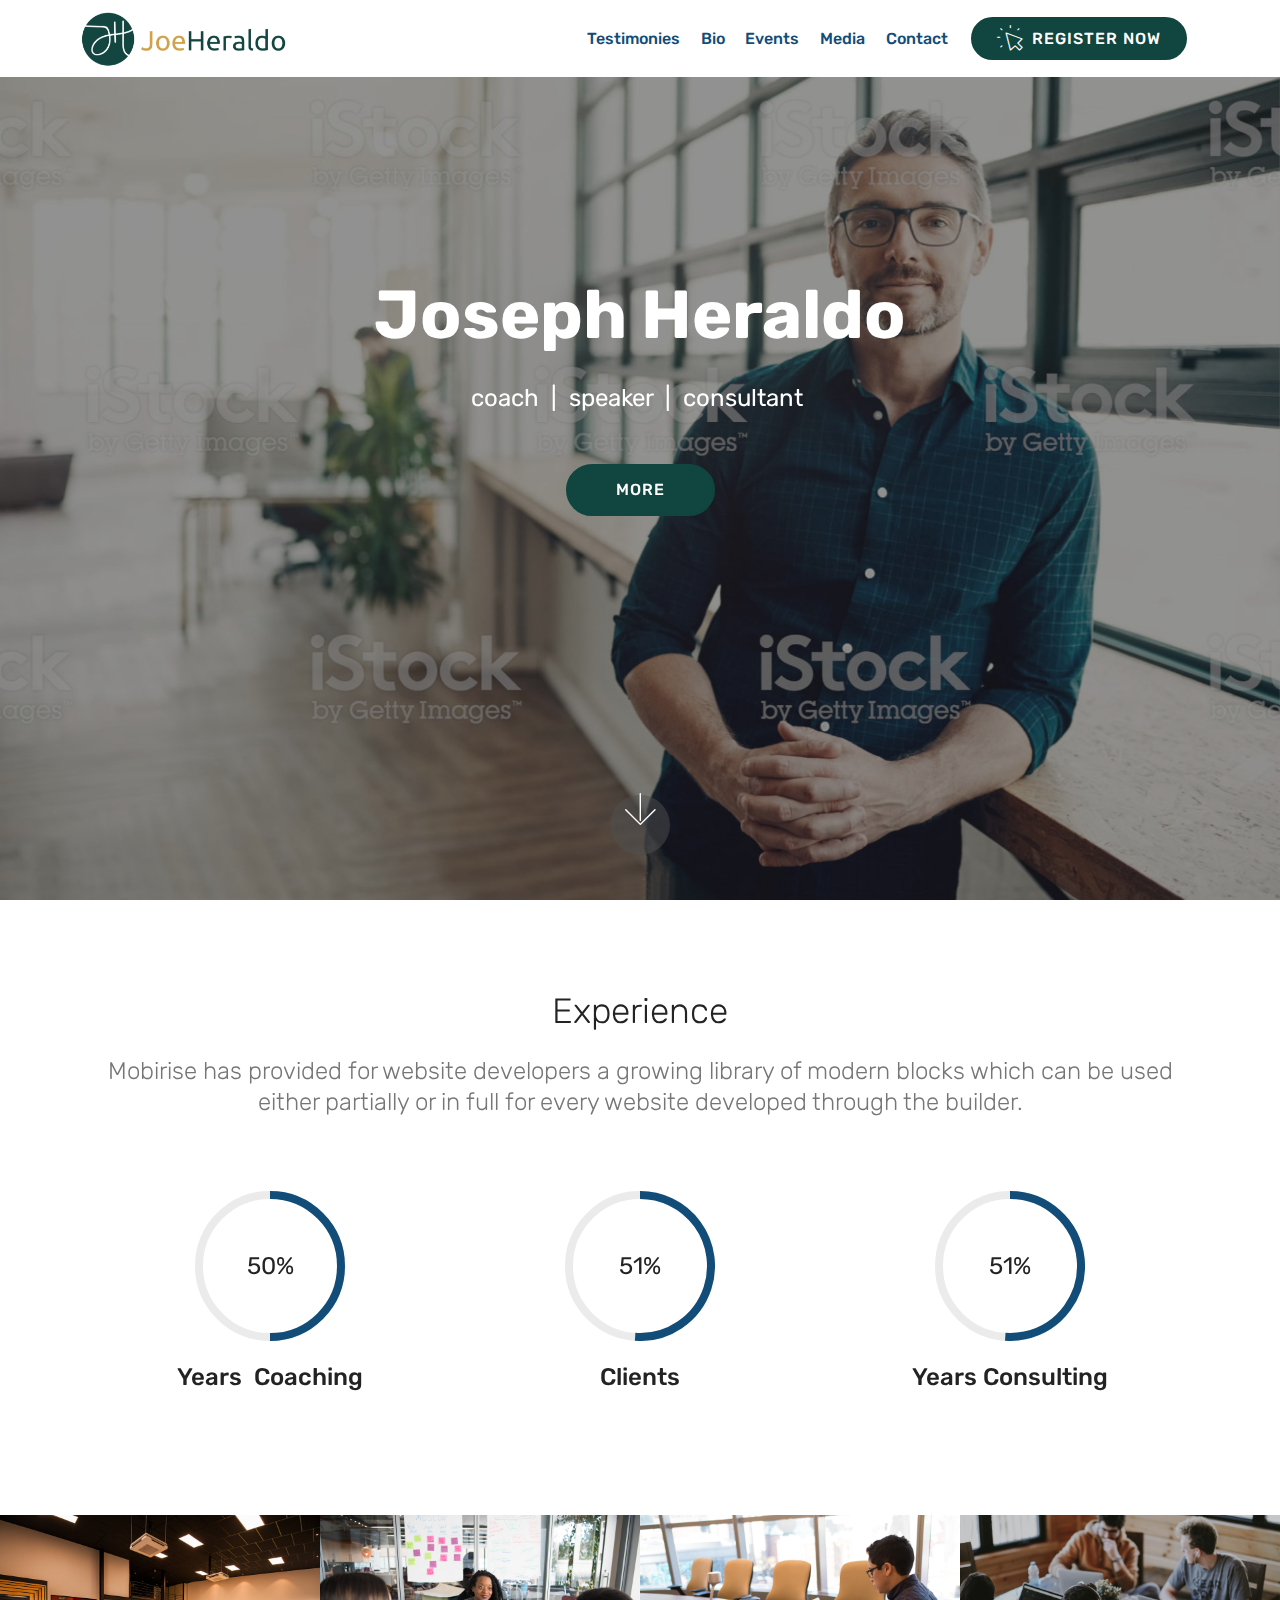
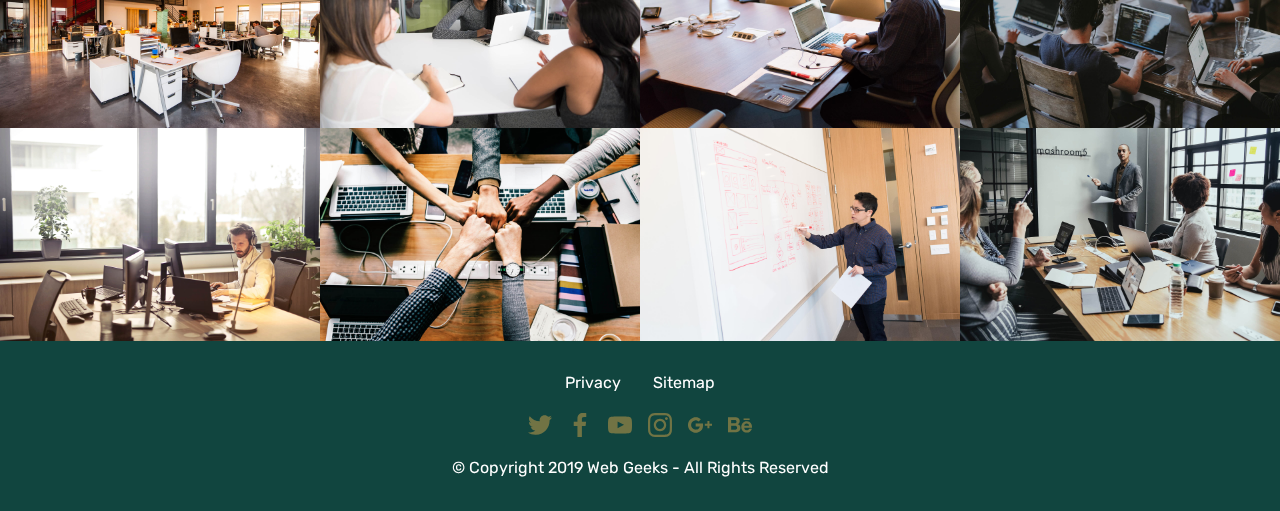
==== commit da6ad164: "create github pages" ====
--- a/index.html
+++ b/index.html
@@ -51,15 +51,15 @@
         </div>
         <div class="collapse navbar-collapse" id="navbarSupportedContent">
             <ul class="navbar-nav nav-dropdown" data-app-modern-menu="true"><li class="nav-item">
-                    <a class="nav-link link text-info display-4" href="https://mobirise.co">
-                        Testemonies</a>
+                    <a class="nav-link link text-info display-4" href="page1.html">
+                        Testimonies</a>
                 </li>
                 <li class="nav-item">
-                    <a class="nav-link link text-info display-4" href="https://mobirise.co">
+                    <a class="nav-link link text-info display-4" href="page3.html">
                         Bio</a>
-                </li><li class="nav-item"><a class="nav-link link text-info display-4" href="https://mobirise.co">
-                        Events</a></li><li class="nav-item"><a class="nav-link link text-info display-4" href="https://mobirise.co">
-                        Media</a></li><li class="nav-item"><a class="nav-link link text-info display-4" href="https://mobirise.co">
+                </li><li class="nav-item"><a class="nav-link link text-info display-4" href="page2.html">
+                        Events</a></li><li class="nav-item"><a class="nav-link link text-info display-4" href="page5.html">
+                        Media</a></li><li class="nav-item"><a class="nav-link link text-info display-4" href="page4.html">
                         Contact</a></li></ul>
             <div class="navbar-buttons mbr-section-btn"><a class="btn btn-sm btn-primary display-4" href="tel:+1-234-567-8901"><span class="mbri-cursor-click mbr-iconfont mbr-iconfont-btn"></span>
                     
@@ -68,7 +68,7 @@
     </nav>
 </section>
 
-<section class="engine"><a href="https://mobirise.info/a">online site builder</a></section><section class="header12 cid-rBk2YmKhb2 mbr-fullscreen mbr-parallax-background" id="header12-0">
+<section class="engine"><a href="https://mobirise.info/r">free bootstrap templates</a></section><section class="header12 cid-rBk2YmKhb2 mbr-fullscreen mbr-parallax-background" id="header12-0">
 
     
 
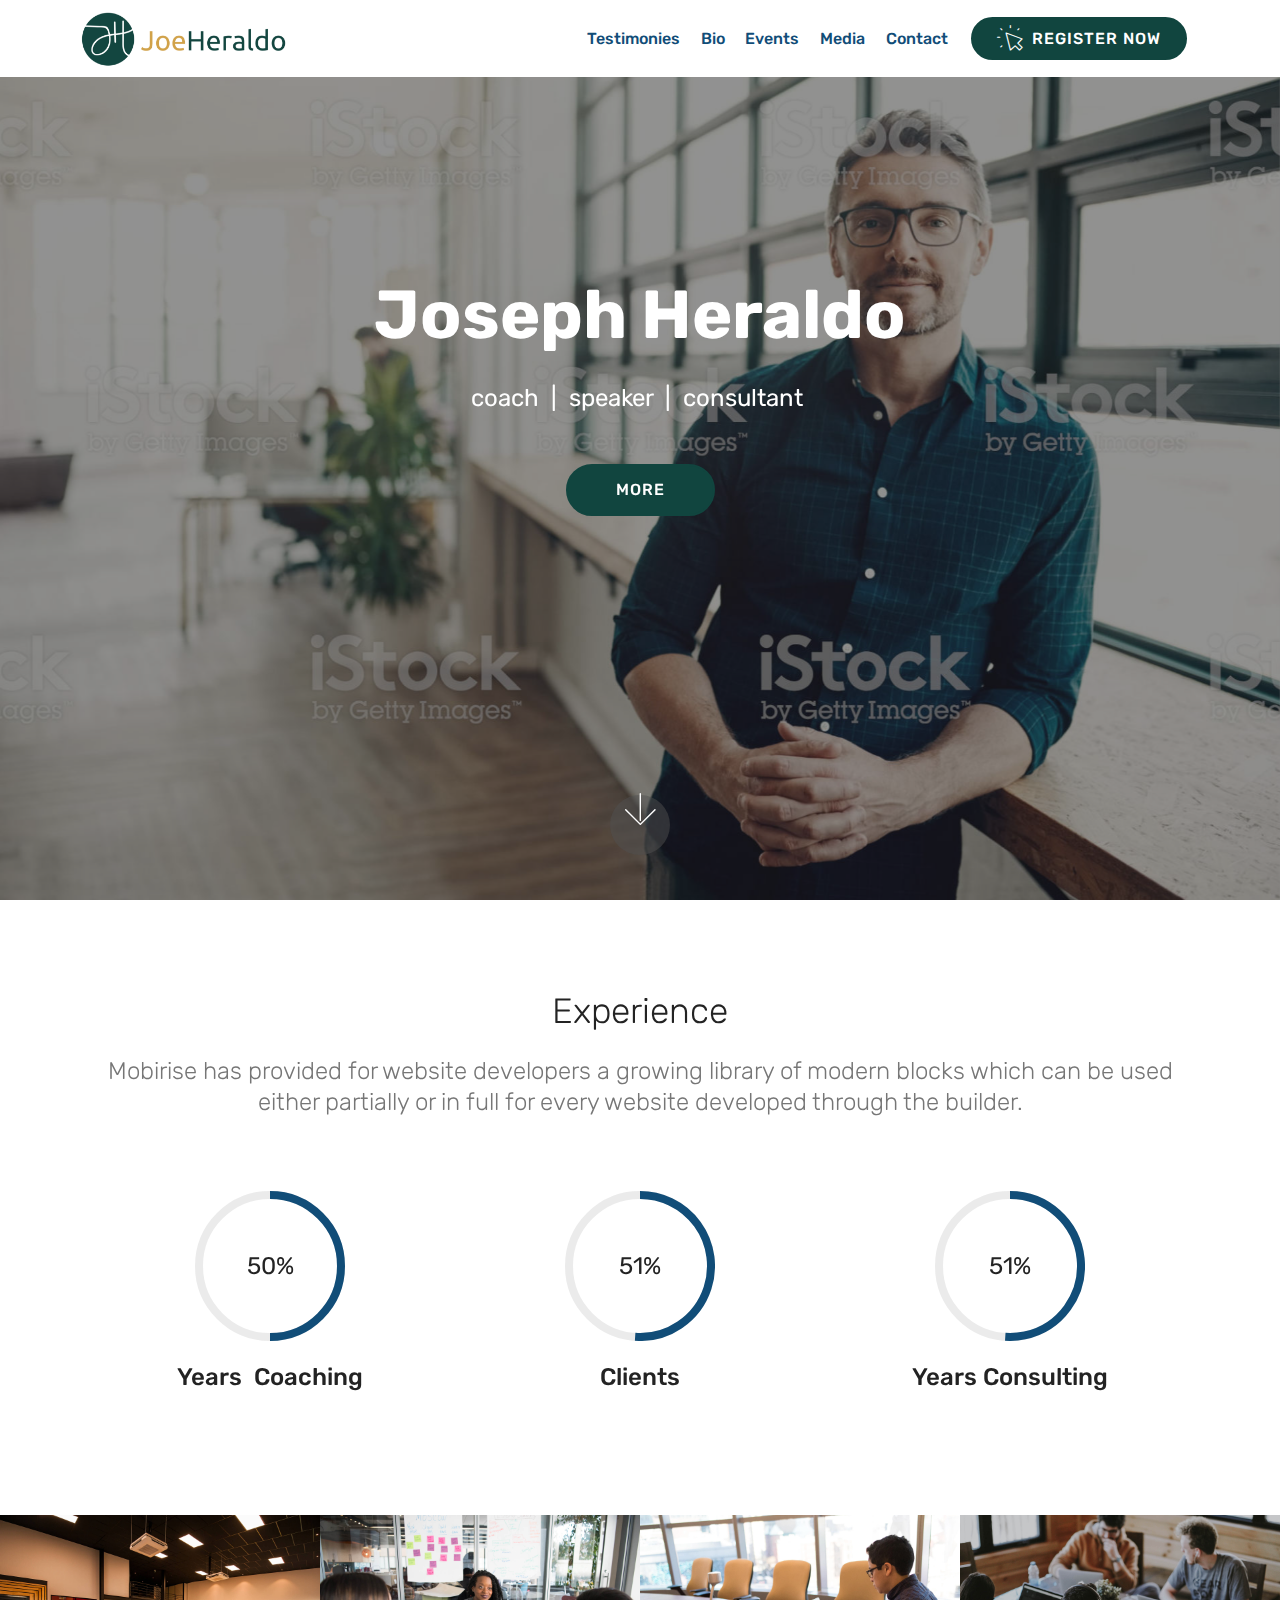
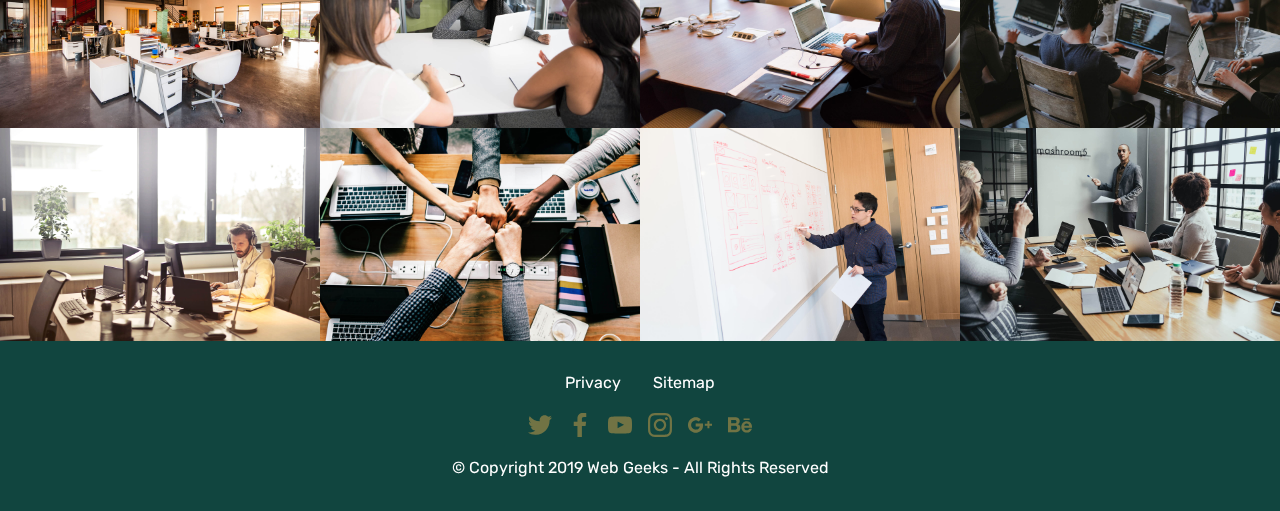
==== commit 9e050a2c: "create github pages" ====
--- a/index.html
+++ b/index.html
@@ -61,14 +61,14 @@
                         Events</a></li><li class="nav-item"><a class="nav-link link text-info display-4" href="page5.html">
                         Media</a></li><li class="nav-item"><a class="nav-link link text-info display-4" href="page4.html">
                         Contact</a></li></ul>
-            <div class="navbar-buttons mbr-section-btn"><a class="btn btn-sm btn-primary display-4" href="tel:+1-234-567-8901"><span class="mbri-cursor-click mbr-iconfont mbr-iconfont-btn"></span>
+            <div class="navbar-buttons mbr-section-btn"><a class="btn btn-sm btn-primary display-4" href="https://calendly.com/jheraldo"><span class="mbri-cursor-click mbr-iconfont mbr-iconfont-btn"></span>
                     
                     REGISTER NOW</a></div>
         </div>
     </nav>
 </section>
 
-<section class="engine"><a href="https://mobirise.info/r">free bootstrap templates</a></section><section class="header12 cid-rBk2YmKhb2 mbr-fullscreen mbr-parallax-background" id="header12-0">
+<section class="engine"><a href="https://mobirise.info/w">html5 templates</a></section><section class="header12 cid-rBk2YmKhb2 mbr-fullscreen mbr-parallax-background" id="header12-0">
 
     
 
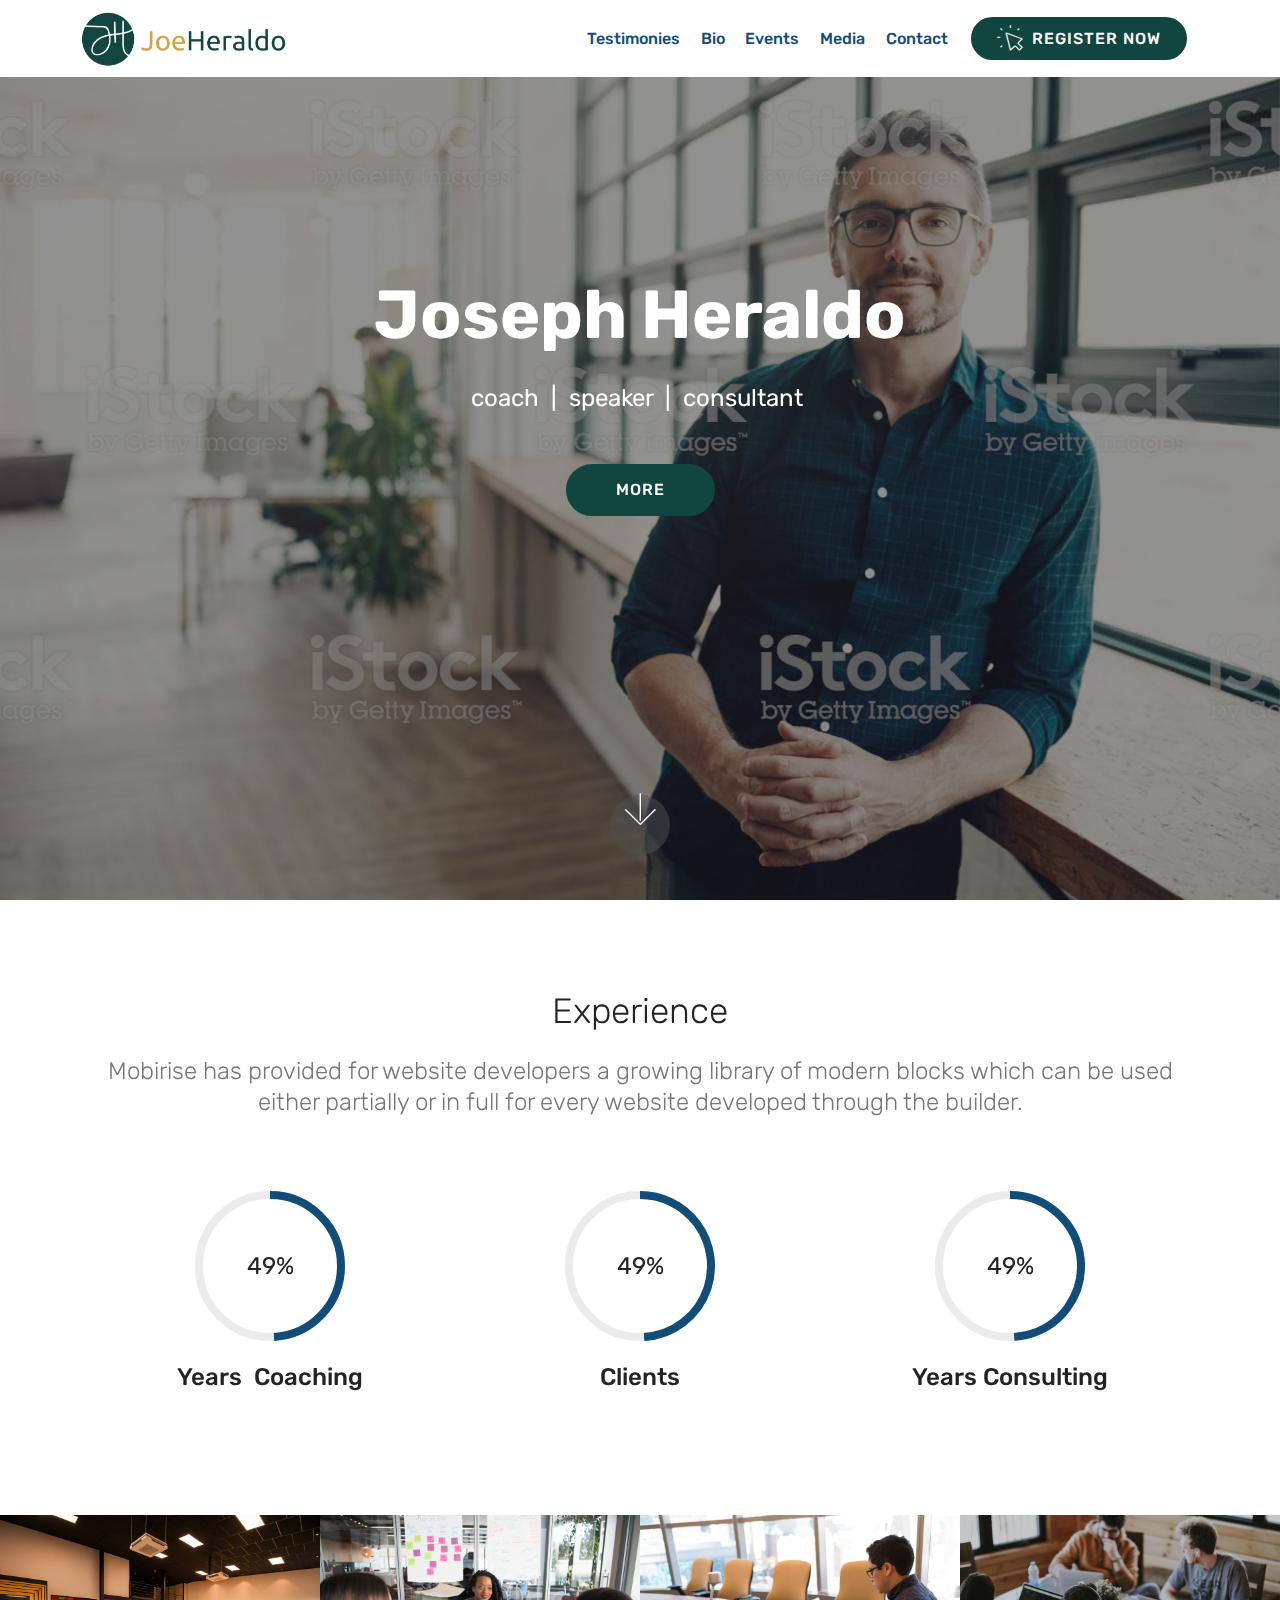
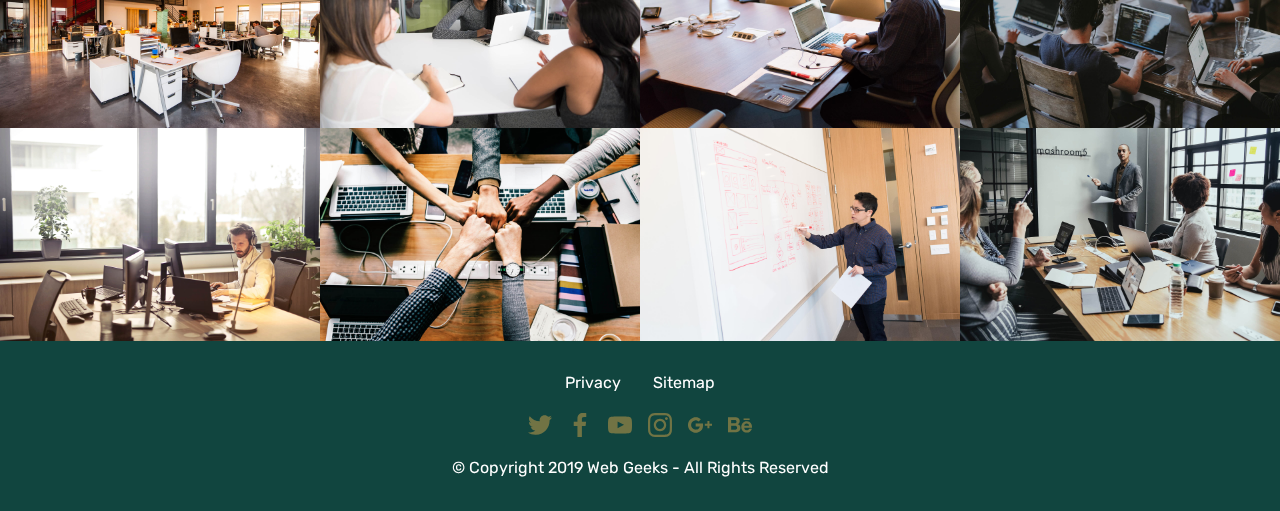
==== commit 5ee5eb39: "create github pages" ====
--- a/index.html
+++ b/index.html
@@ -68,7 +68,7 @@
     </nav>
 </section>
 
-<section class="engine"><a href="https://mobirise.info/w">html5 templates</a></section><section class="header12 cid-rBk2YmKhb2 mbr-fullscreen mbr-parallax-background" id="header12-0">
+<section class="engine"><a href="https://mobirise.info/t">amp template</a></section><section class="header12 cid-rBk2YmKhb2 mbr-fullscreen mbr-parallax-background" id="header12-0">
 
     
 
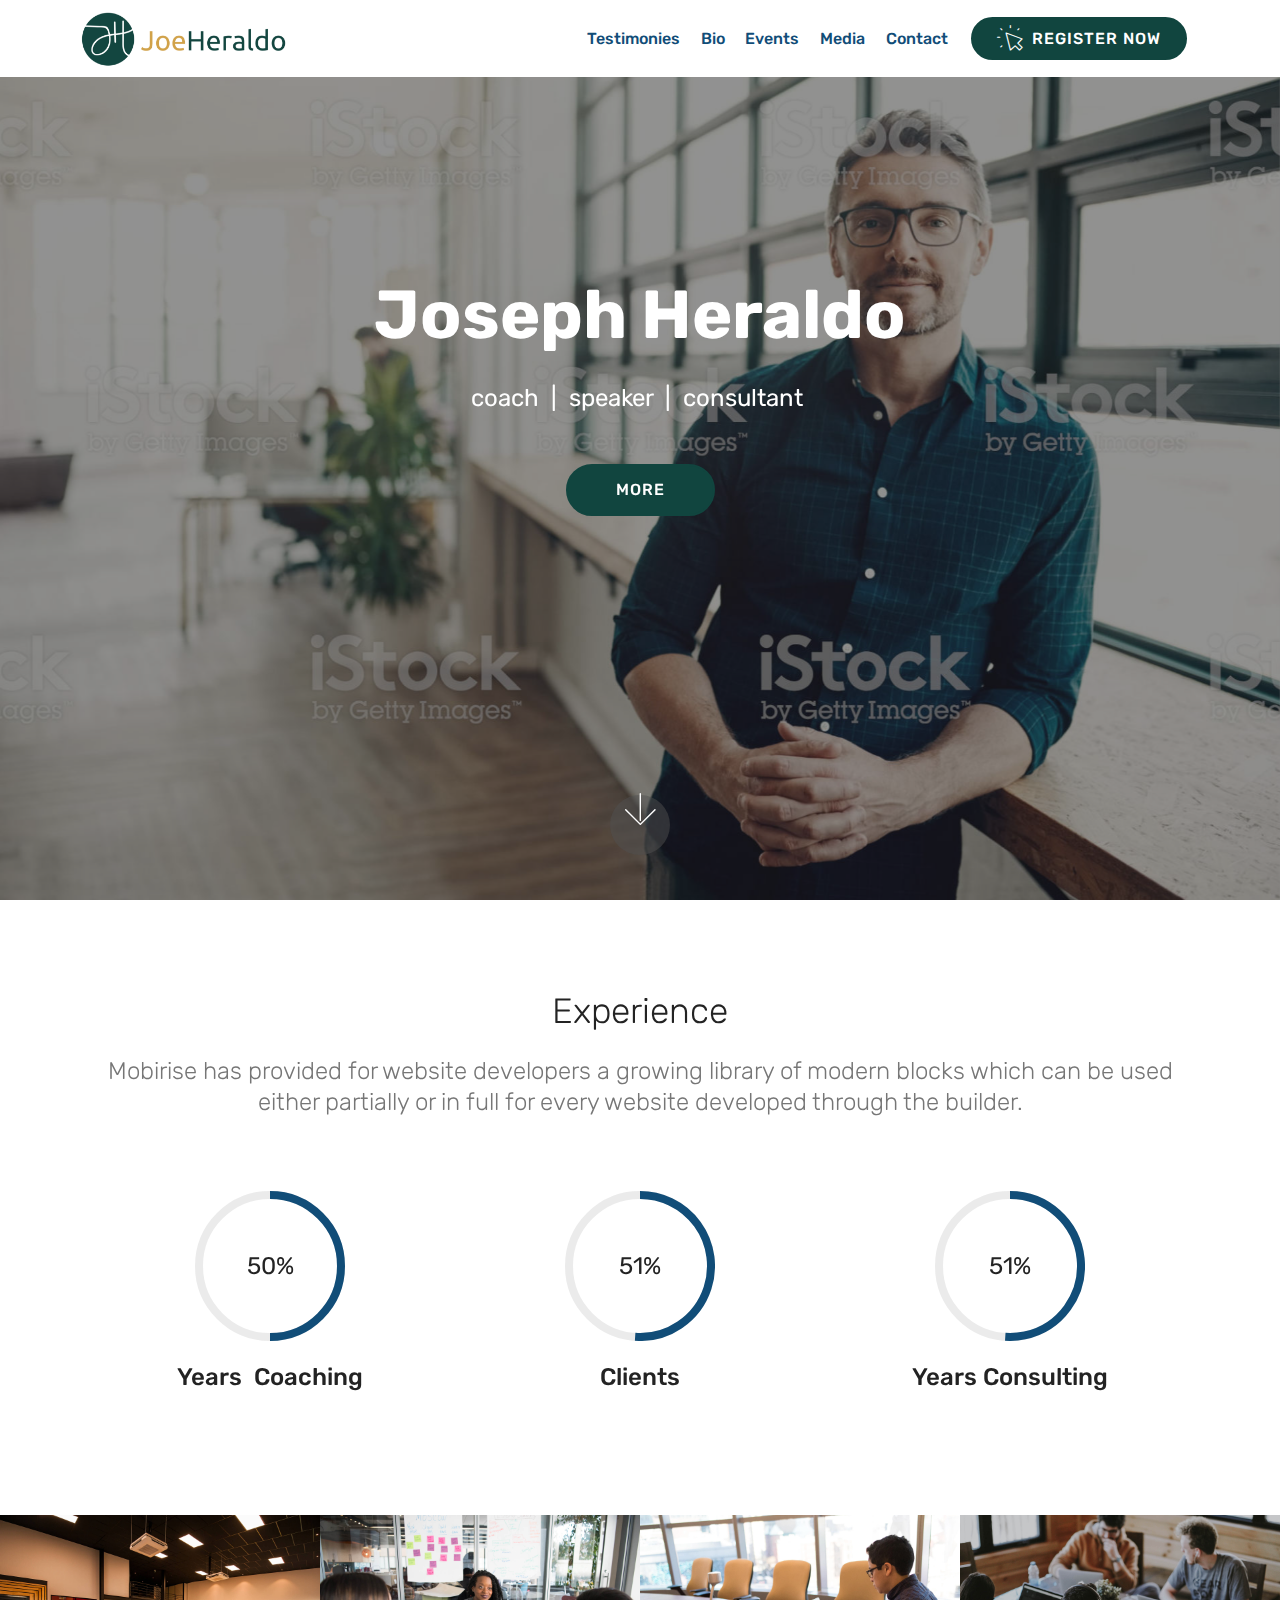
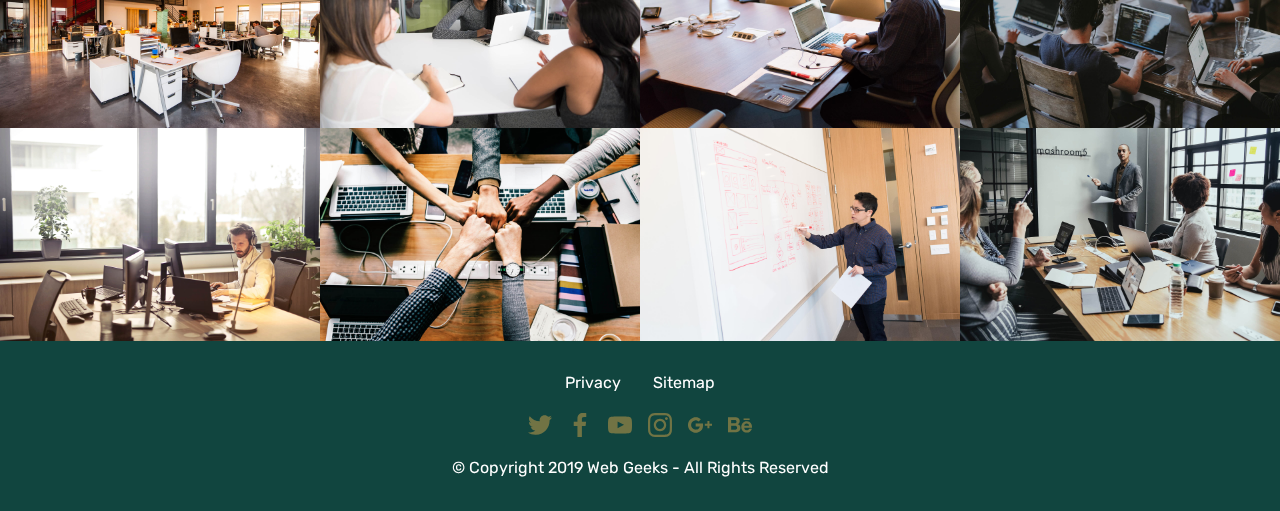
==== commit fff11ced: "create github pages" ====
--- a/index.html
+++ b/index.html
@@ -68,7 +68,7 @@
     </nav>
 </section>
 
-<section class="engine"><a href="https://mobirise.info/t">amp template</a></section><section class="header12 cid-rBk2YmKhb2 mbr-fullscreen mbr-parallax-background" id="header12-0">
+<section class="engine"><a href="https://mobirise.info/x">free css templates</a></section><section class="header12 cid-rBk2YmKhb2 mbr-fullscreen mbr-parallax-background" id="header12-0">
 
     
 
--- a/assets/mobirise/css/mbr-additional.css
+++ b/assets/mobirise/css/mbr-additional.css
@@ -3569,11 +3569,11 @@
 .cid-rBAcHaTBV4 {
   padding-top: 45px;
   padding-bottom: 120px;
-  background-color: #11453f;
+  background-color: #cccccc;
 }
 .cid-rBAcHaTBV4 .testimonial-text {
   font-style: italic;
-  color: #ffffff;
+  color: #11453f;
   font-weight: 300;
 }
 .cid-rBAcHaTBV4 .mbr-author-name {
